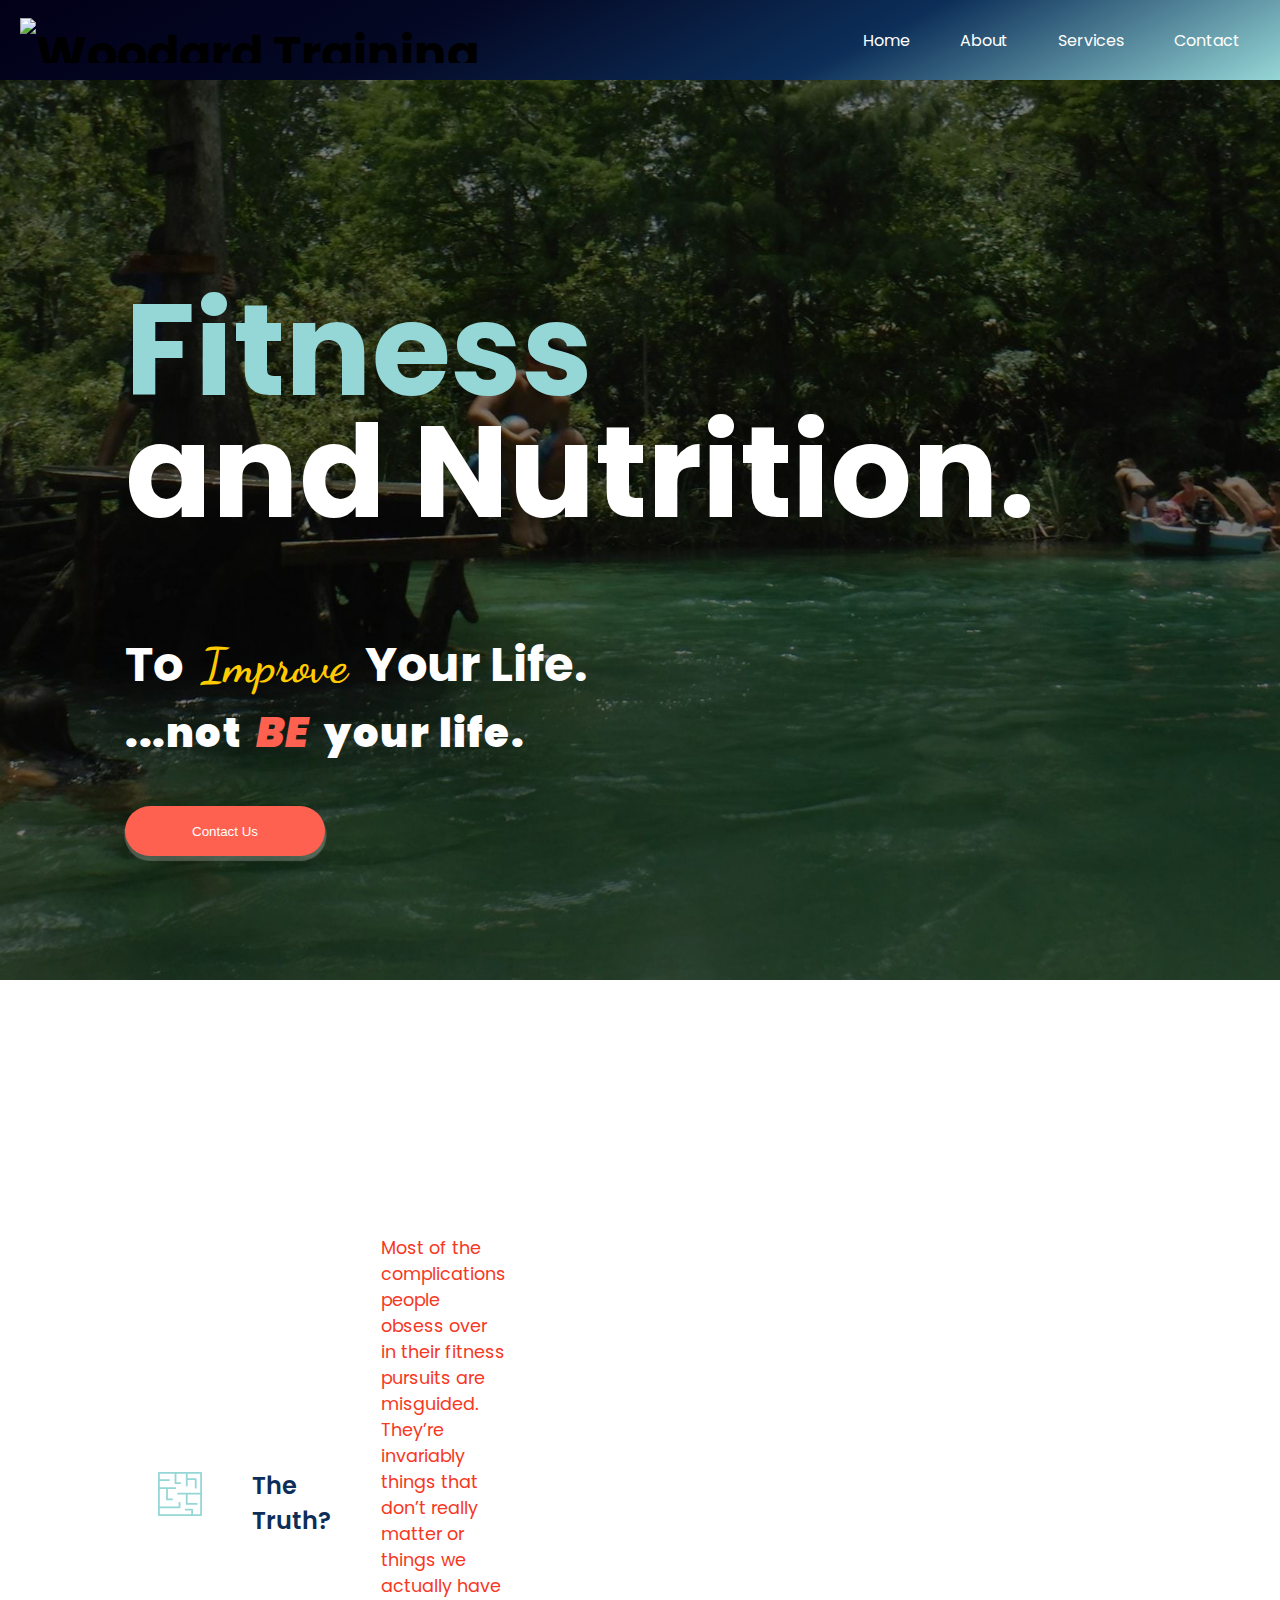
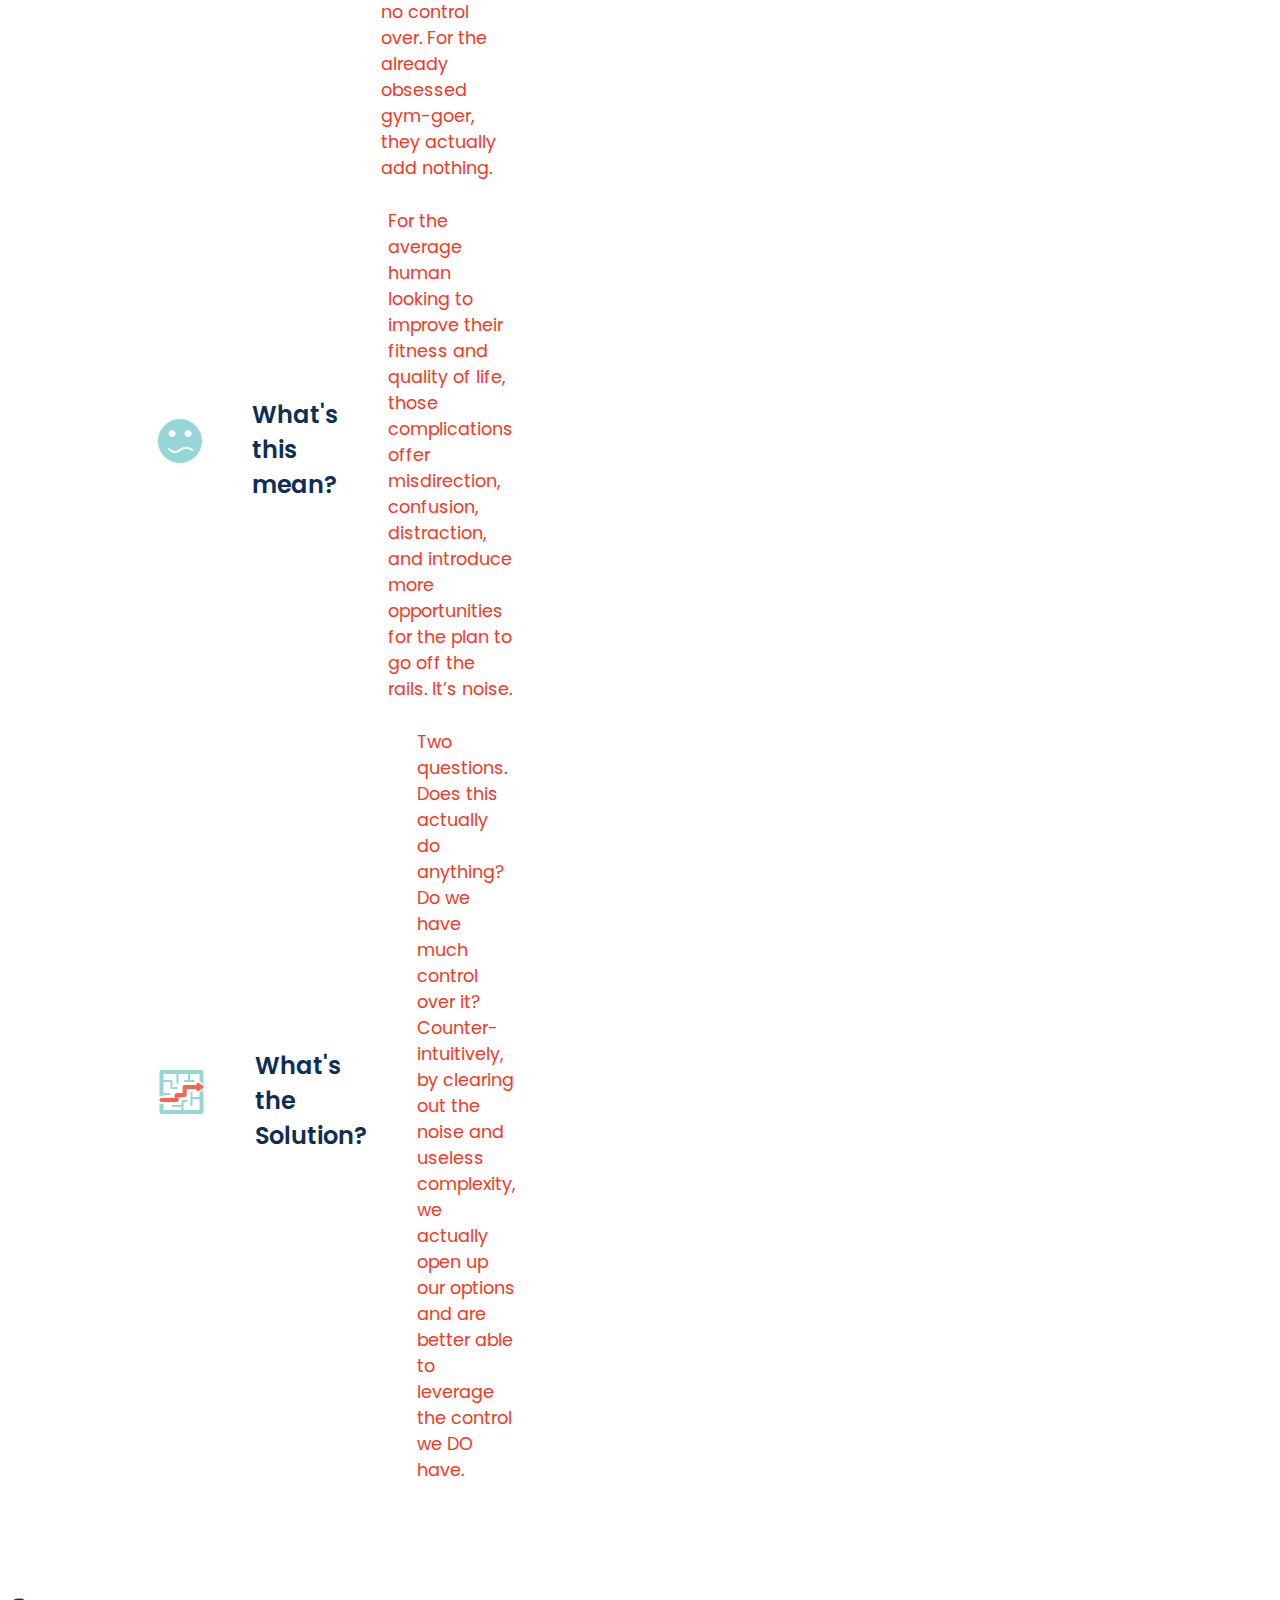
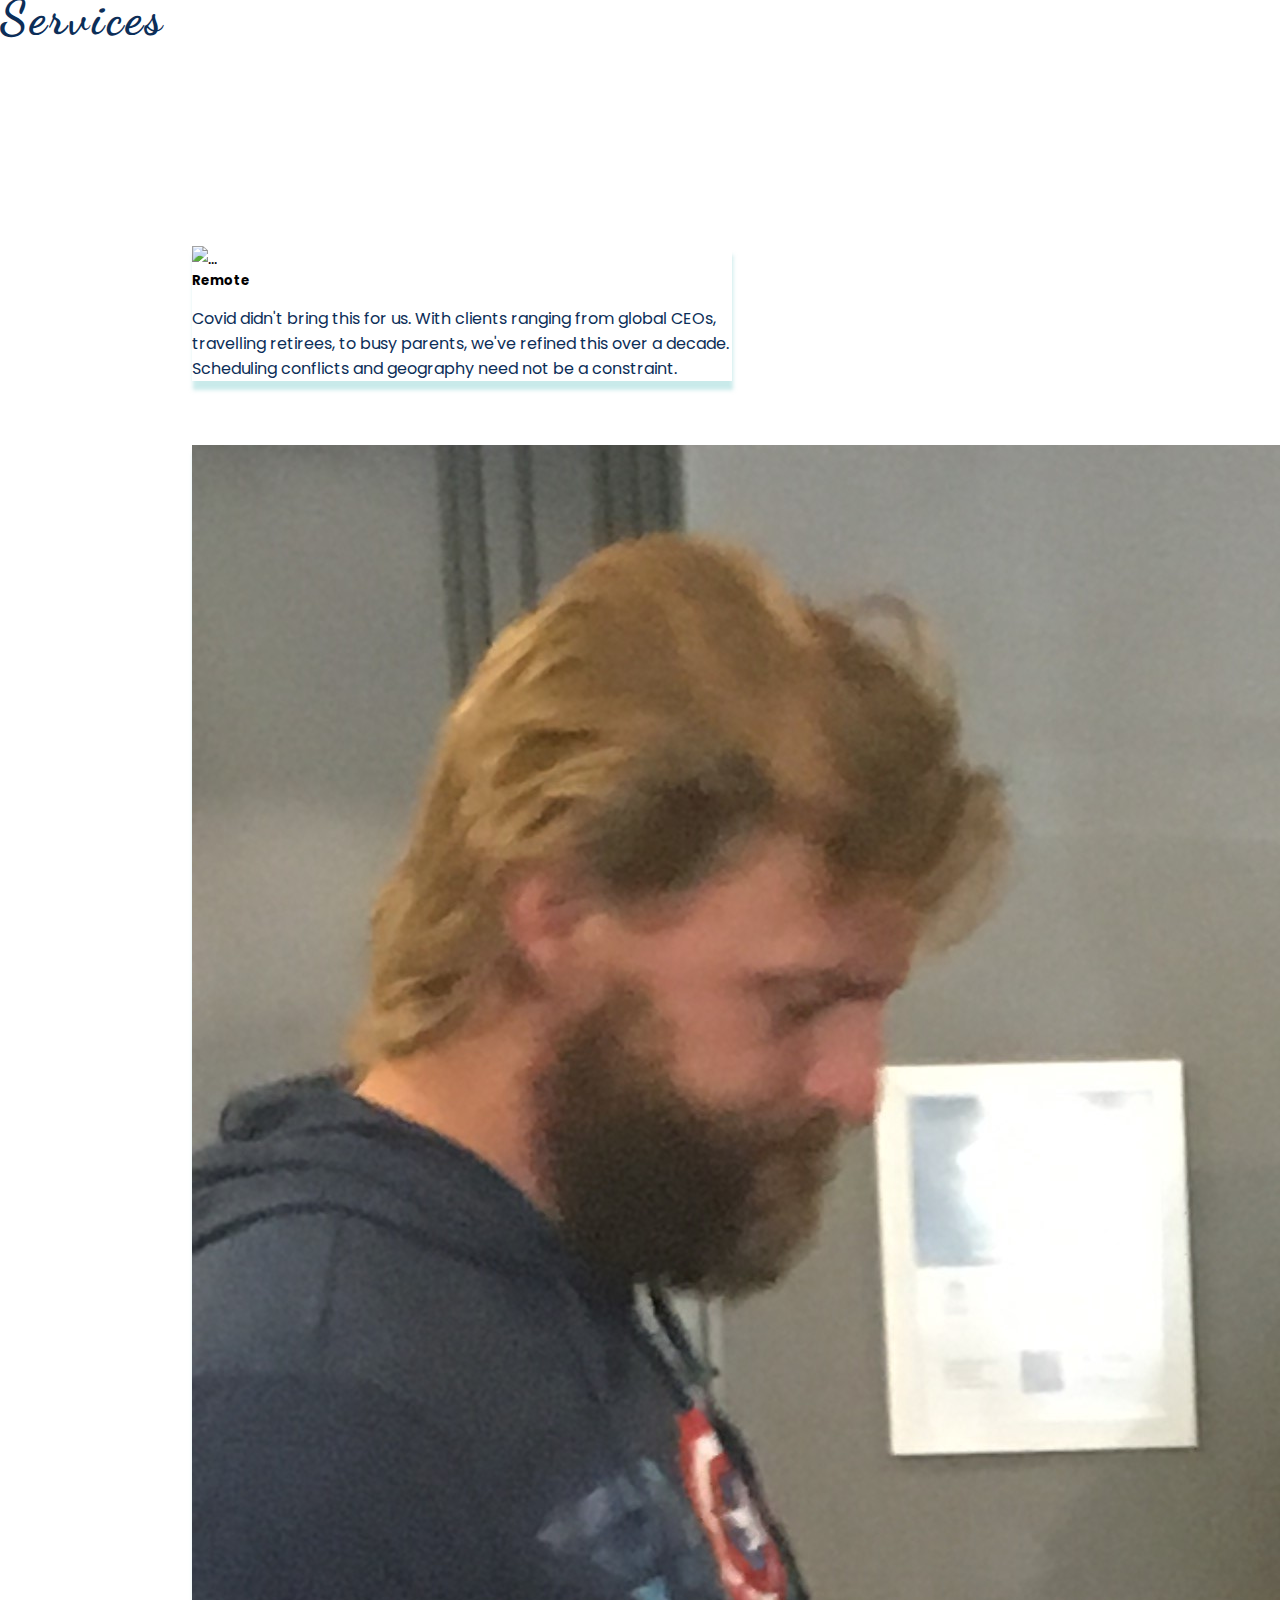
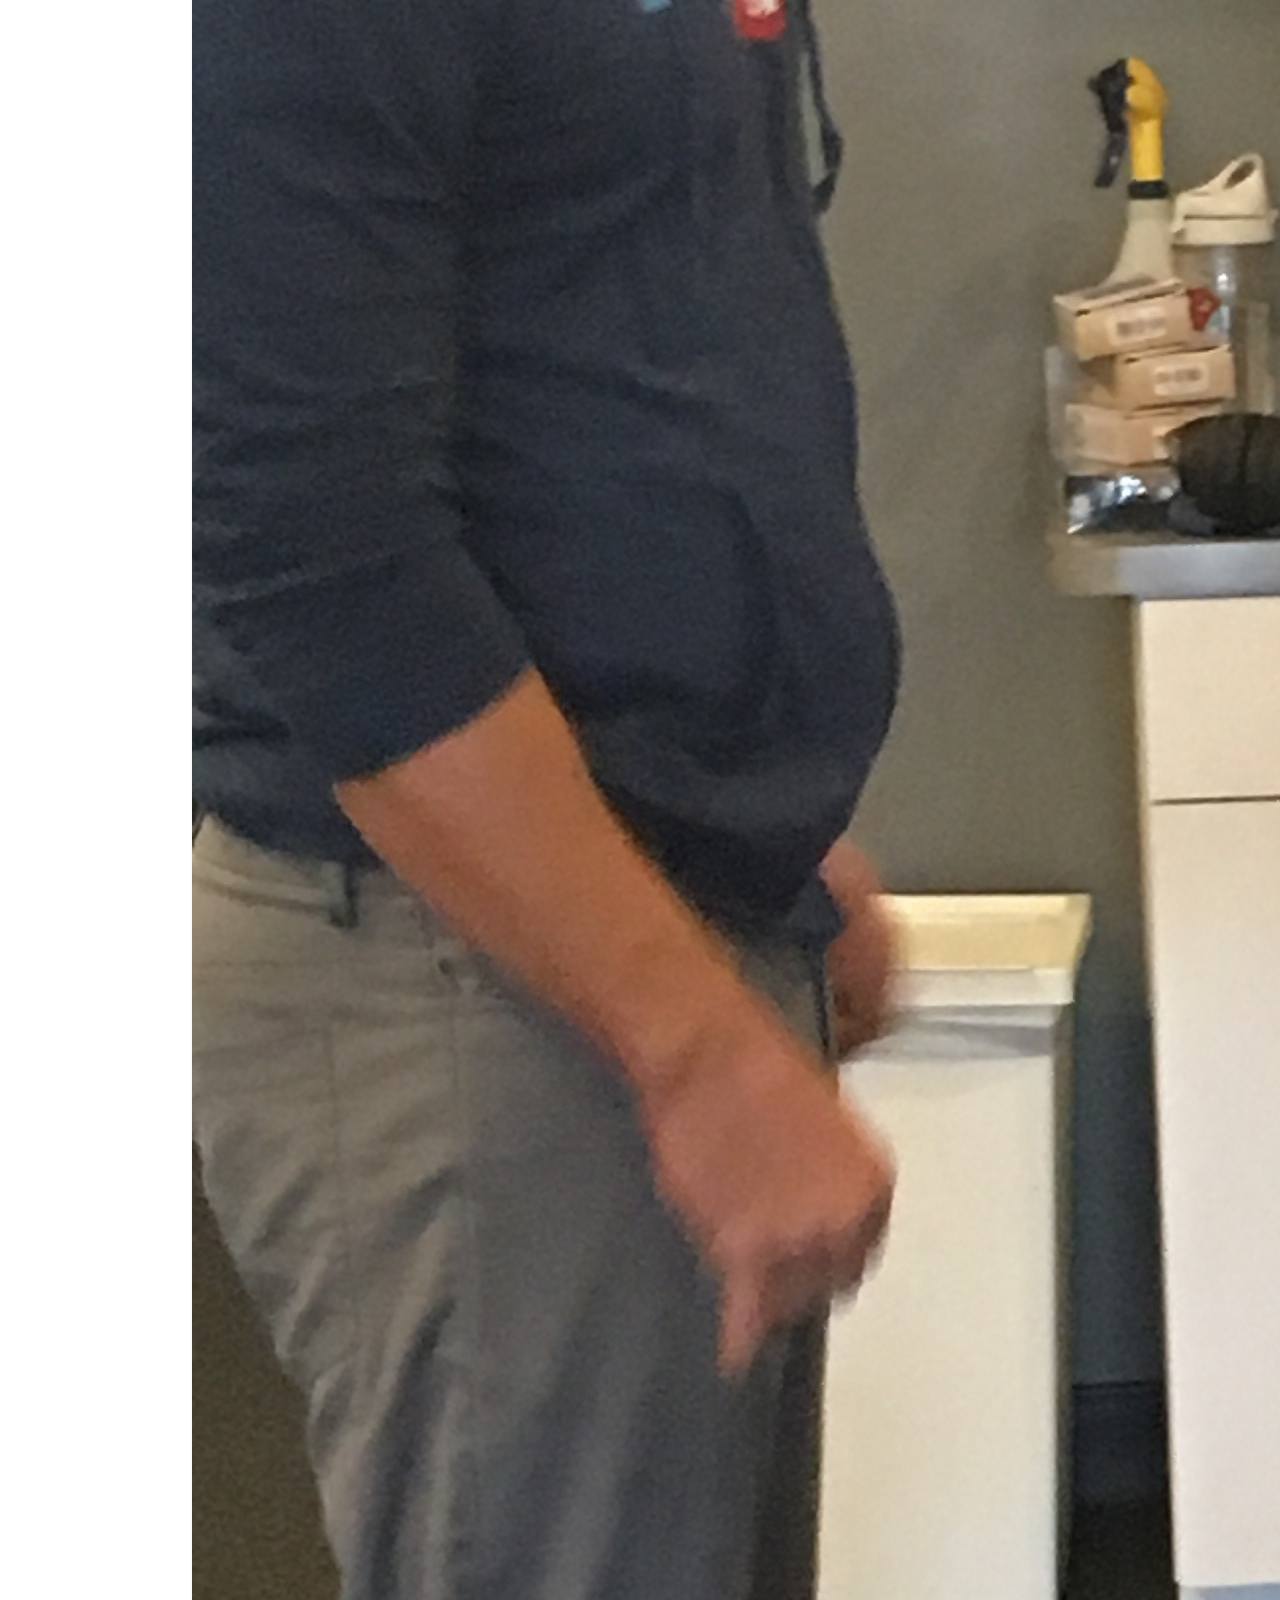
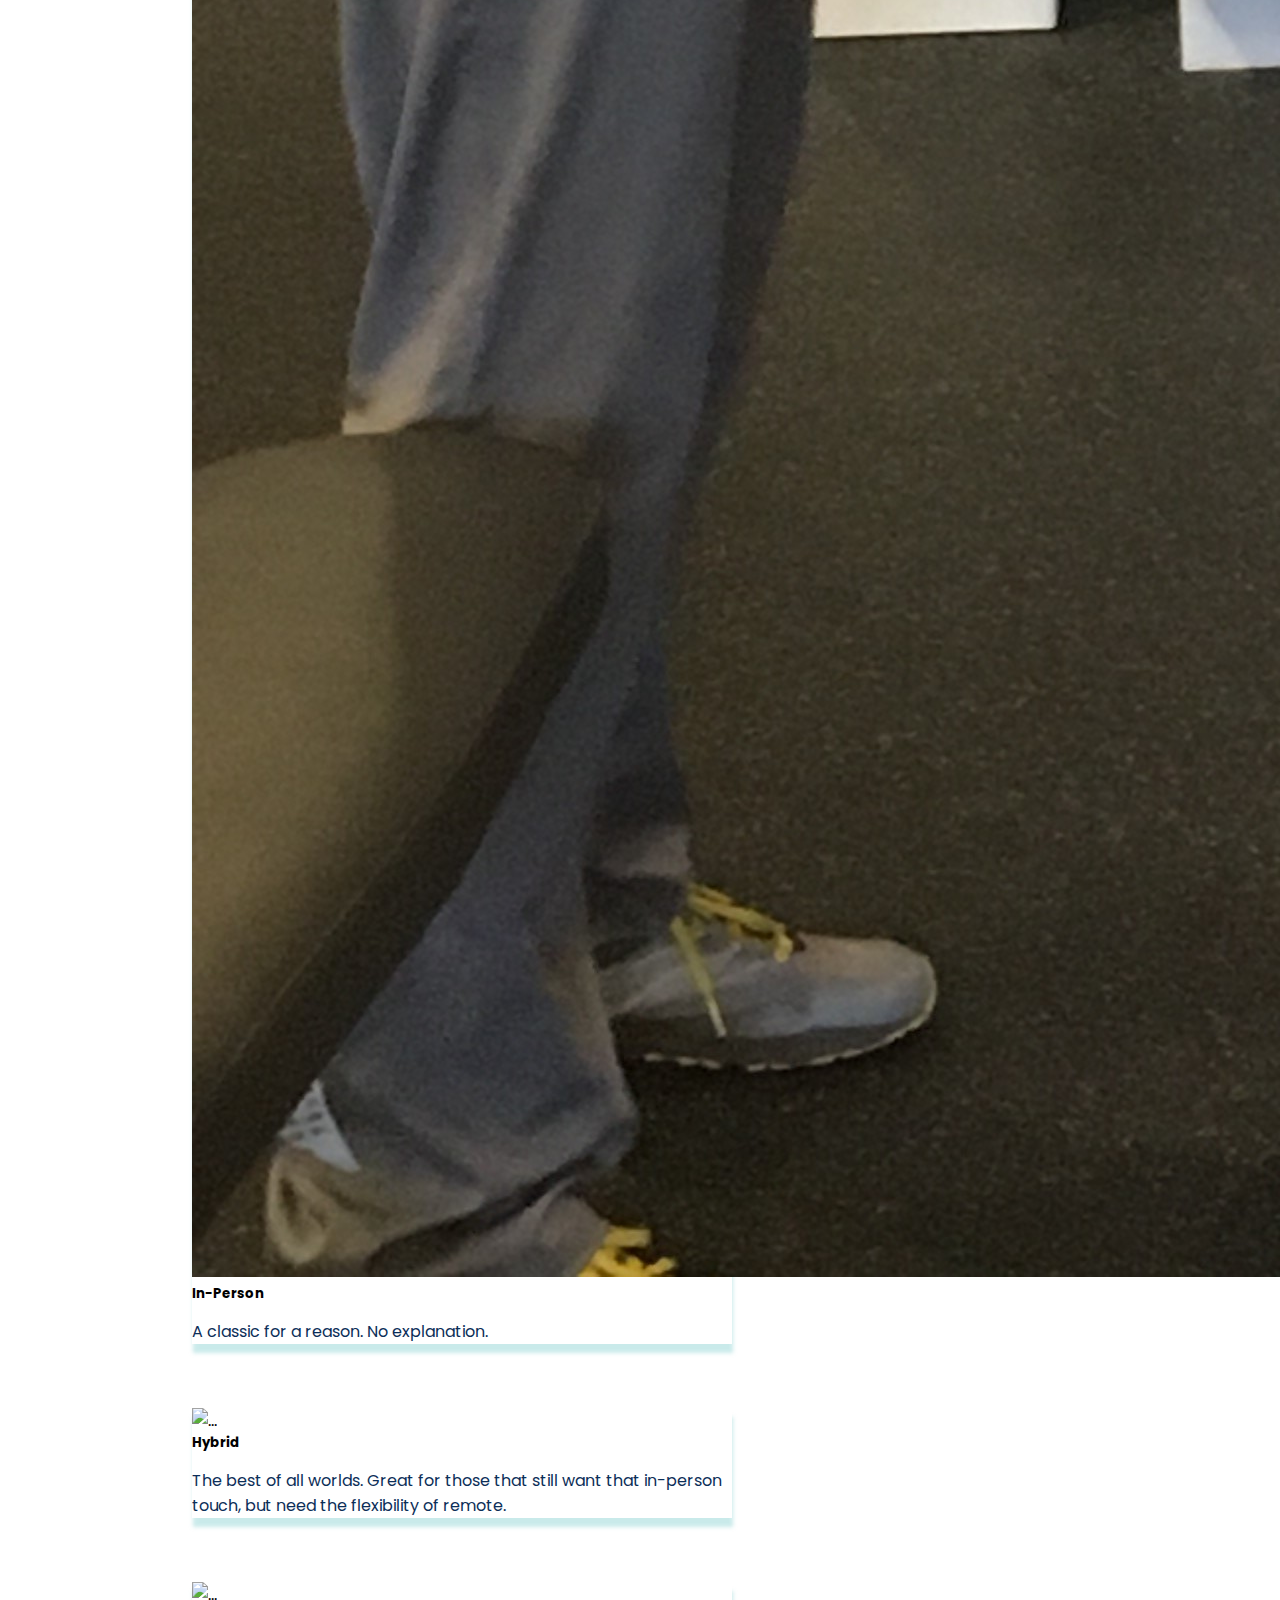
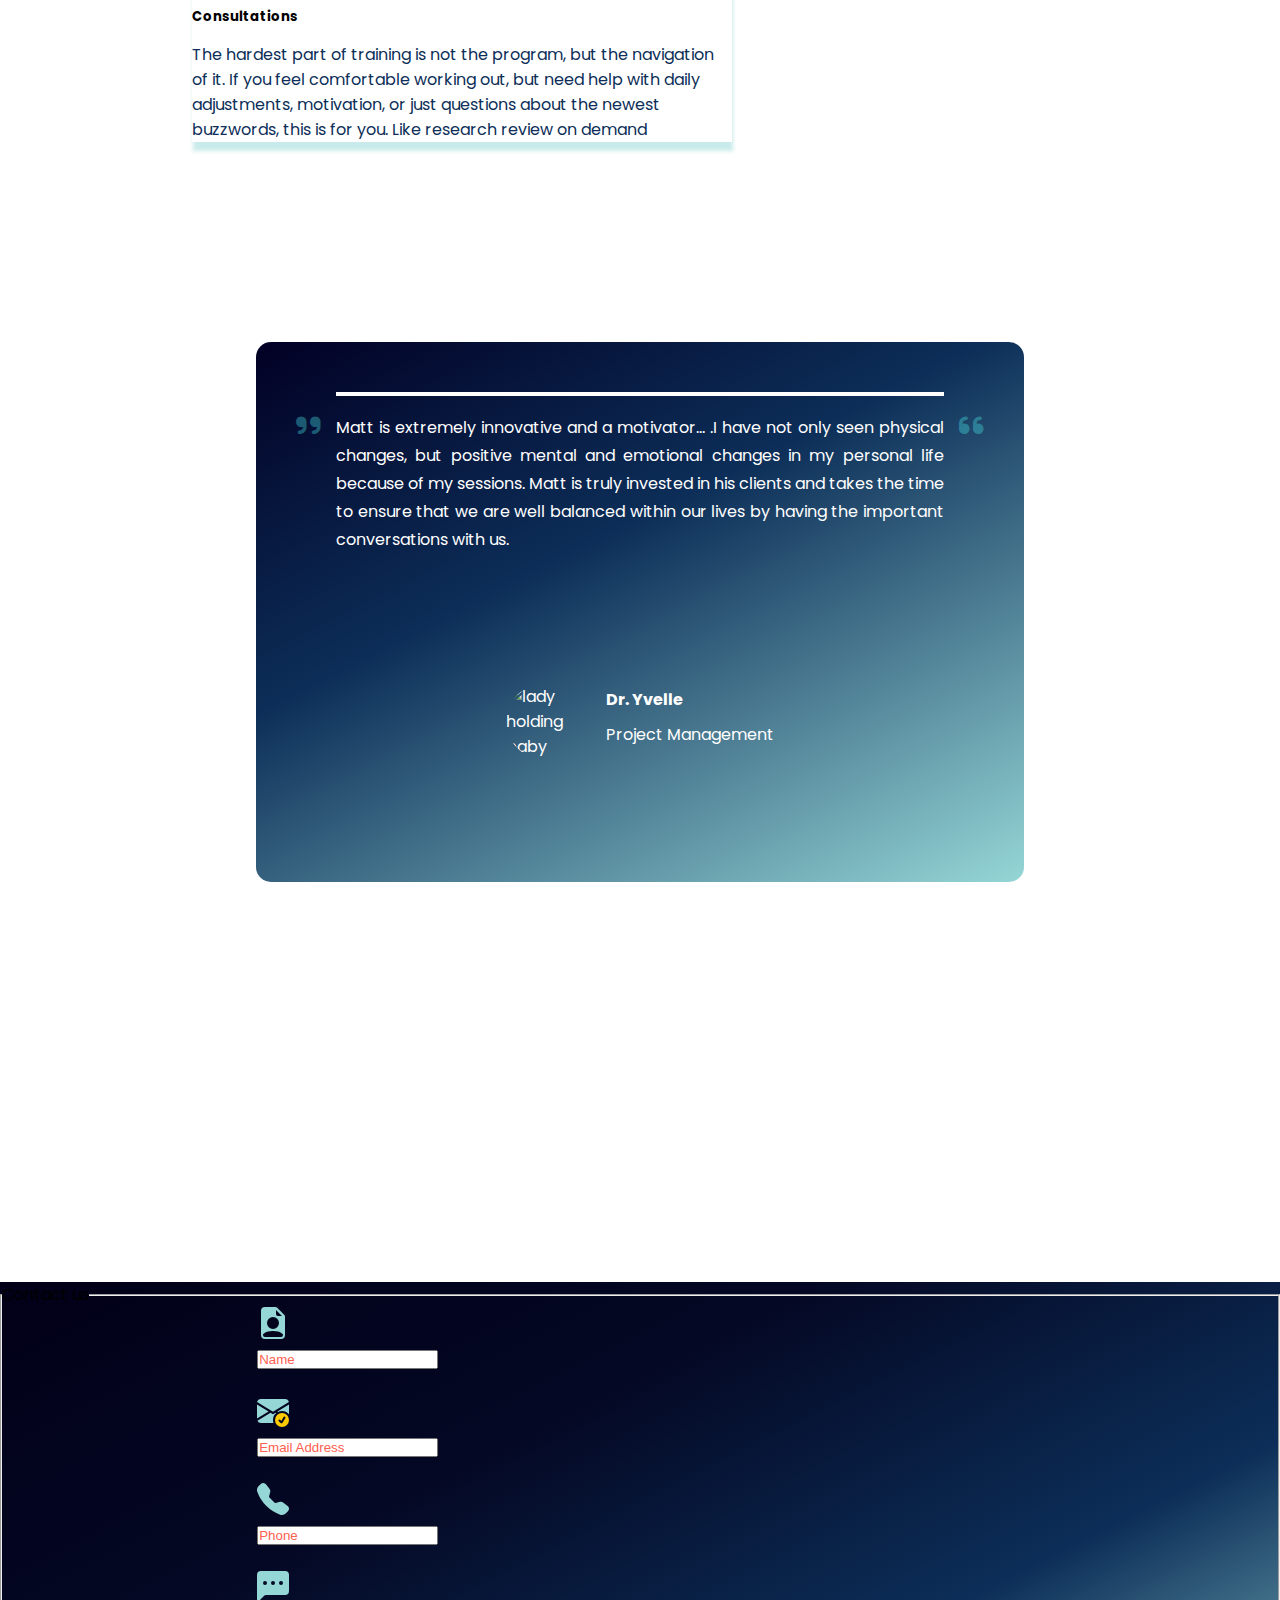
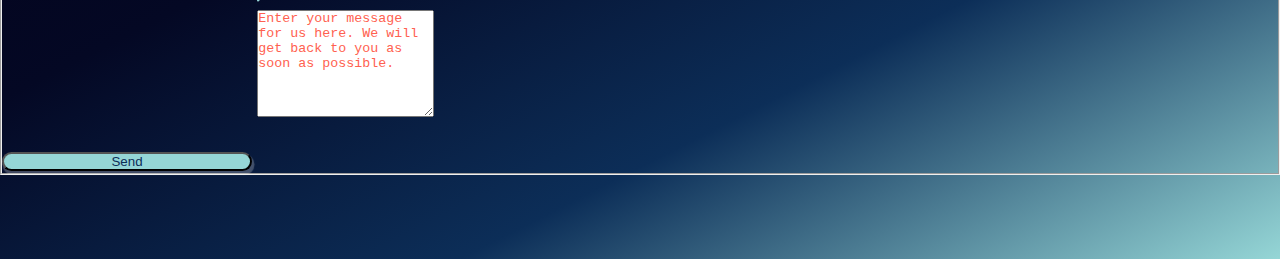
==== index.html @ 539fcf5d "trying new logo" ====
<!DOCTYPE html>
<html lang="en">
  <head>
    <meta charset="utf-8" />
    <meta name="viewport" content="width=device-width, initial-scale=1" />
    <link
      href="https://cdn.jsdelivr.net/npm/bootstrap@5.1.3/dist/css/bootstrap.min.css"
      rel="stylesheet"
      integrity="sha384-1BmE4kWBq78iYhFldvKuhfTAU6auU8tT94WrHftjDbrCEXSU1oBoqyl2QvZ6jIW3"
      crossorigin="anonymous"
    />
    <link rel="stylesheet" href="https://cdnjs.cloudflare.com/ajax/libs/font-awesome/6.0.0/css/all.min.css" integrity="sha512-9usAa10IRO0HhonpyAIVpjrylPvoDwiPUiKdWk5t3PyolY1cOd4DSE0Ga+ri4AuTroPR5aQvXU9xC6qOPnzFeg==" crossorigin="anonymous" referrerpolicy="no-referrer" />
    <link rel="stylesheet" href="style.css" />
    <title>Woodard Training</title>
       <script type="text/javascript" src="https://cdn.jsdelivr.net/npm/@emailjs/browser@3/dist/email.min.js"></script>
    <script type="text/javascript">
        (function() {
            // https://dashboard.emailjs.com/admin/integration
            emailjs.init('user_gyp2yCtU2fbG7qtOAsScJ');
        })();
    </script>
    <script type="text/javascript">
        window.onload = function() {
            document.getElementById('contact-form').addEventListener('submit', function(event) {
                event.preventDefault();
                // generate a five digit number for the contact_number variable
                // this.contact_number.value = Math.random() * 100000 | 0;
                // these IDs from the previous steps
                emailjs.sendForm('service_aalncxq', 'contact_form', this)
                    .then(function() {
                        console.log('SUCCESS!')
                        alert("message has been sent");
                        document.getElementById('contact-form').reset()
                    }, function(error) {
                        console.log('FAILED...', error);
                    });
            });
        }
    </script>
  </head>
  <body>
    
     <header>
      <div id="brand" class="last-name">
        <!-- <a href="#"><span class="last-name">Woodard </span> <span id="training">Training</span></a> -->
        <img src="https://res.cloudinary.com/dylvkdabj/image/upload/v1647322071/website%20pics%20family/logo-banner_js0mkp.jpg" alt="Woodard Training"  class="logo">
      </div>
      <nav>
        <ul>
          <li><a href="#">Home</a></li>
          <li><a href="#about-me">About</a></li>
          <li><a href="#services-link">Services</a></li>
          <li ><a href="#contact-link" >Contact</a></li>
          
        </ul>
      </nav>
      <div id="hamburger-icon" onclick="toggleMobileMenu(this)">
        <div class="bar1"></div>
        <div class="bar2"></div>
        <div class="bar3"></div>
        <ul class="mobile-menu">
         <li><a href="#">Home</a></li>
          <li><a href="#about-me">About</a></li>
          <li><a href="#services-link">Services</a></li>
          <li ><a href="#contact-link" >Contact</a></li>
        </ul>
      </div>
    </header>
    <section class="hero-container ">
      <div class="row head-text gx-0">
        <div class="col-lg-6 col-md-12 col-sm-12 header-box ">
          <h1 class="hero-header">
            <span class="fitness">Fitness</span
            ><span class="nutrition"
              ><br />
              and Nutrition.</span
            >
          </h1>
          <h2 class="hero-subhead">
            To <span class="improve">Improve</span> Your Life.
          </h2>
        </div>
        <div
          class="col-lg-6 col-md-12 col-sm-12 header-box-right d-flex justify-content-end align-items-end contact-button"
        >
          <div class="flex">
            <p class="not-be">
              ...not <span class="strong-be">BE</span> your life.
            </p>
            <div class="btn-container d-flex justify-content-end">
              <button class="btn1">
                <a href="#contact-link">Contact Us</a>
              </button>
            </div>
          </div>
        </div>
      </div>
    </section>
    <section class="intro-info">
      <div class="row gx-0">
        <div
          class="card col-lg-4 col-md-12 col-sm-12 about-card border-0"
          style="width: 22rem"
        >
          <ul class="list-group list-group-flush" id="about-me">
            <li class="list-group-item card-heading text-center border-0">
              <svg
                class="icon"
                version="1.1"
                id="Layer_1"
                xmlns="http://www.w3.org/2000/svg"
                xmlns:xlink="http://www.w3.org/1999/xlink"
                x="0px"
                y="0px"
                viewBox="0 0 490 490"
                style="enable-background: new 0 0 490 490"
                xml:space="preserve"
              >
                <g>
                  <g>
                    <path
                      fill="#95d6d6"
                      d="M480,0H10C4.477,0,0,4.477,0,10v470c0,5.522,4.477,10,10,10h470c5.523,0,10-4.478,10-10V10C490,4.477,485.523,0,480,0z
			 M470,230H215v20h95v105c0,5.522,4.477,10,10,10h120v-20H330v-95h140v220h-80v-50c0-5.522-4.477-10-10-10h-80v20h70v40H20v-65h220
			c5.523,0,10-4.478,10-10v-60h-20v50H20V190h70v115c0,5.522,4.477,10,10,10h65v-20h-55V190h90v-20H20v-70h110V80H20V20h165v105
			c0,5.523,4.477,10,10,10h60v-20h-50V20h105v140h20V90h80v95h20V80c0-5.522-4.477-10-10-10h-90V20h140V230z"
                    />
                  </g>
                </g>
                <g></g>
                <g></g>
                <g></g>
                <g></g>
                <g></g>
                <g></g>
                <g></g>
                <g></g>
                <g></g>
                <g></g>
                <g></g>
                <g></g>
                <g></g>
                <g></g>
                <g></g>
              </svg>
            </li>
            <li class="list-group-item card-subheading text-center border-0 about-card-heading">
              The Truth?
            </li>
            <li class="list-group-item card-text text-center">
              Most of the complications people obsess over in their fitness
              pursuits are misguided. They’re invariably things that don’t
              really matter or things we actually have no control over. For the
              already obsessed gym-goer, they actually add nothing.
            </li>
          </ul>
        </div>
        <div
          class="card col-lg-4 col-md-12 col-sm-12 about-card border-0"
          style="width: 22rem"
        >
          <ul class="list-group list-group-flush">
            <li class="list-group-item card-heading text-center border-0">
              <svg
                class="icon"
                version="1.1"
                id="Capa_1"
                xmlns="http://www.w3.org/2000/svg"
                xmlns:xlink="http://www.w3.org/1999/xlink"
                x="0px"
                y="0px"
                viewBox="0 0 44 44"
                style="enable-background: new 0 0 44 44"
                xml:space="preserve"
              >
                <path
                  fill="#95d6d6"
                  d="M22,0C9.869,0,0,9.869,0,22s9.869,22,22,22s22-9.869,22-22S34.131,0,22,0z M30,11c1.933,0,3.5,1.567,3.5,3.5
	S31.933,18,30,18s-3.5-1.567-3.5-3.5S28.067,11,30,11z M14,11c1.933,0,3.5,1.567,3.5,3.5S15.933,18,14,18s-3.5-1.567-3.5-3.5
	S12.067,11,14,11z M34.707,31.707c-0.391,0.391-1.023,0.391-1.414,0c-2.721-2.721-7.865-2.721-10.586,0
	c-1.463,1.463-3.347,2.181-5.325,2.181c-2.421,0-4.984-1.077-7.089-3.181c-0.391-0.391-0.391-1.023,0-1.414s1.023-0.391,1.414,0
	c1.43,1.43,3.177,2.339,4.919,2.56c1.261,0.163,3.089,0.019,4.667-1.56c3.51-3.511,9.904-3.511,13.414,0
	C35.098,30.684,35.098,31.316,34.707,31.707z"
                />
                <g></g>
                <g></g>
                <g></g>
                <g></g>
                <g></g>
                <g></g>
                <g></g>
                <g></g>
                <g></g>
                <g></g>
                <g></g>
                <g></g>
                <g></g>
                <g></g>
                <g></g>
              </svg>
            </li>
            <li class="list-group-item card-subheading text-center border-0">
              What's this mean?
            </li>
            <li class="list-group-item card-text text-center">
              For the average human looking to improve their fitness and quality
              of life, those complications offer misdirection, confusion,
              distraction, and introduce more opportunities for the plan to go
              off the rails. It’s noise.
            </li>
          </ul>
        </div>
        <div
          class="card col-lg-4 col-md-12 col-sm-12 about-card border-0"
          style="width: 22rem"
        >
          <ul class="list-group list-group-flush">
            <li class="list-group-item card-heading text-center border-0">
              <svg
                class="icon"
                version="1.1"
                id="Capa_1"
                xmlns="http://www.w3.org/2000/svg"
                xmlns:xlink="http://www.w3.org/1999/xlink"
                x="0px"
                y="0px"
                width="47.001px"
                height="47.001px"
                viewBox="0 0 47.001 47.001"
                style="enable-background: new 0 0 47.001 47.001"
                xml:space="preserve"
              >
                <g>
                  <g id="Layer_1_164_">
                    <g>
                      <path
                        fill="#95d6d6"
                        d="M44.863,0.001H2.137C0.955,0.001,0,0.958,0,2.137V28.29c0.597-0.319,1.269-0.516,1.992-0.516h2.28v-1.068h6.409
				c0.591,0,1.068-0.479,1.068-1.068c0-0.589-0.478-1.068-1.068-1.068H4.272V12.82h7.478v6.409c0,0.59,0.478,1.068,1.068,1.068
				h5.341c0.591,0,1.068-0.478,1.068-1.068s-0.478-1.068-1.068-1.068h-4.272v-6.41c0-0.59-0.479-1.068-1.068-1.068H4.272V4.274
				h13.887v9.613c0,0.59,0.478,1.068,1.068,1.068s1.068-0.479,1.068-1.068V4.274h10.146v6.409h-3.738
				c-0.59,0-1.066,0.479-1.066,1.068s0.477,1.068,1.066,1.068h9.613c0.591,0,1.068-0.479,1.068-1.068s-0.479-1.068-1.068-1.068
				h-3.738V4.274h10.148v7.738c0.111,0.059,0.225,0.118,0.33,0.189L47,14.831V2.137C47,0.958,46.042,0.001,44.863,0.001z"
                      />
                      <path
                        fill="#95d6d6"
                        d="M42.729,24.308v4.534H35.25v-4.272c0-0.59-0.479-1.067-1.068-1.067s-1.068,0.479-1.068,1.067v12.818
				c0,0.59,0.479,1.068,1.068,1.068c0.592,0,1.068-0.479,1.068-1.068v-6.408h7.479v11.75H25.637v-8.545h3.204
				c0.591,0,1.068-0.479,1.068-1.068s-0.478-1.068-1.068-1.068h-4.272c-0.591,0-1.068,0.479-1.068,1.068v4.271h-9.613
				c-0.591,0-1.068,0.479-1.068,1.068s0.478,1.068,1.068,1.068H23.5v3.203H4.272v-6.408h-2.28c-0.724,0-1.396-0.198-1.992-0.518
				v9.062C0,46.044,0.955,47,2.137,47h42.726c1.18,0,2.138-0.957,2.138-2.136V21.49l-3.944,2.631
				C42.95,24.19,42.838,24.249,42.729,24.308z"
                      />
                      <path
                        fill="#ff6150"
                        d="M46.286,16.827l-4.272-2.85c-0.492-0.329-1.123-0.36-1.646-0.08c-0.519,0.279-0.845,0.822-0.845,1.413v0.714H26.848
				c-1.18,0-2.138,0.957-2.138,2.136v6.409h-6.409c-1.179,0-2.136,0.957-2.136,2.136v3.205H2.137C0.955,29.91,0,30.867,0,32.046
				c0,1.18,0.955,2.137,2.137,2.137h16.164c1.181,0,2.137-0.957,2.137-2.137v-3.205h6.41c1.18,0,2.135-0.957,2.135-2.136v-6.409
				h10.541v0.713c0,0.591,0.326,1.134,0.845,1.413c0.237,0.127,0.497,0.189,0.758,0.189c0.312,0,0.619-0.09,0.89-0.269l4.271-2.85
				c0.443-0.297,0.714-0.797,0.714-1.333C47.001,17.623,46.73,17.124,46.286,16.827z"
                      />
                    </g>
                  </g>
                </g>
                <g></g>
                <g></g>
                <g></g>
                <g></g>
                <g></g>
                <g></g>
                <g></g>
                <g></g>
                <g></g>
                <g></g>
                <g></g>
                <g></g>
                <g></g>
                <g></g>
                <g></g>
              </svg>
            </li>
            <li class="list-group-item card-subheading text-center border-0">
              What's the Solution?
            </li>
            <li class="list-group-item card-text text-center">
              Two questions. Does this actually do anything? Do we have much
              control over it? Counter-intuitively, by clearing out the noise
              and useless complexity, we actually open up our options and are
              better able to leverage the control we <span> DO </span> have.
            </li>
          </ul>
        </div>
      </div>
    </section>
  
    <section class="services-break">
      <h2 class="services-header d-flex justify-content-center">Services</h2>
    </section>
    <section class="services">
      <div class="row services-grid" id="services-link">
        <div class="card mb-3 service-cards card-1 " style="max-width: 540px">
          <div class="row g-0">
            <div class="col-md-4 ">
              <img 
                src="https://res.cloudinary.com/dylvkdabj/image/upload/v1646777344/website%20pics%20family/murray-virtual_cndztu.png"
                class="img-fluid rounded-start card-img-1"
                alt="..."
              />
            </div>
            <div class="col-md-12">
              <div class="card-body">
                <h5 class="service-card-title">Remote</h5>
                <p class="service-card-text">
                  Covid didn't bring this for us. With clients ranging from global CEOs, travelling retirees, to busy parents, we've refined this over a decade. Scheduling conflicts and geography need not be a constraint.
                </p>
              </div>
            </div>
          </div>
        </div>
        <div class="card mb-3 service-cards card-2 " style="max-width: 540px">
          <div class="row services-card-2 g-0">
            <div class="col-md-4">
              <img
                src="images/sandra-squat.jpg"
                class="img-fluid rounded-start"
                alt="..."
              />
            </div>
            <div class="col-md-12">
              <div class="card-body">
                <h5 class="card-title">In-Person</h5>
                <p class="service-card-text">
                  A classic for a reason. No explanation.
                </p>
              </div>
            </div>
          </div>
        </div>
      </div>
      <div class="row">
        <div class="card mb-3 service-cards card-3 " style="max-width: 540px">
          <div class="row g-0">
            <div class="col-md-4">
              <img
                src="https://res.cloudinary.com/dylvkdabj/image/upload/v1646777574/website%20pics%20family/sandra-pistol-pregnant_l6wfxc.jpg"
                class="img-fluid rounded-start"
                alt="..."
              />
            </div>
            <div class="col-md-12">
              <div class="card-body">
                <h5 class="card-title">Hybrid</h5>
                <p class="service-card-text">
                  The best of all worlds. Great for those that still want that in-person touch, but need the flexibility of remote.
                </p>
              </div>
            </div>
          </div>
        </div>
        <div class="card mb-3 service-cards card-4 " style="max-width: 540px">
          <div class="row g-0">
            <div class="col-md-4">
              <img
                src="https://res.cloudinary.com/dylvkdabj/image/upload/v1646777497/website%20pics%20family/me-connor-trap_tq2poj.jpg"
                class="img-fluid rounded-start"
                alt="..."
              />
            </div>
            <div class="col-md-12">
              <div class="card-body">
                <h5 class="card-title">Consultations</h5>
                <p class="service-card-text">
                  The hardest part of training is not the program, but the navigation of it. If you feel comfortable working out, but need help with daily adjustments, motivation, or just questions about the newest buzzwords, this is for you. Like research review on demand
                </p>
              </div>
            </div>
          </div>
        </div>
      </div>
    </section>


    <div class="testimonial-container">
      <div class="progress-bar"></div>
      <div class="fas fa-quote-right fa-quote"></div>
      <div class="fas fa-quote-left fa-quote"></div>
      <p class="testimonial">
        Matt is extremely innovative and a motivator… .I have not only seen
        physical changes, but positive mental and emotional changes in my
        personal life because of my sessions. Matt is truly invested in his
        clients and takes the time to ensure that we are well balanced within
        our lives by having the important conversations with us.
      </p>
      <div class="user">
        <img
          src="https://res.cloudinary.com/dylvkdabj/image/upload/v1646971933/website%20pics%20family/yvelle_jh28um.jpg"
          alt="lady holding baby"
          class="user-image"
        />
        <div class="user-details">
          <h4 class="user-name">Dr. Yvelle</h4>
          <p class="role">Project Management</p>
        </div>
      </div>
    </div>
    

    <section class="contact-container" id="contact-link">
      <div class="row gx-0">
        <div class="col-md-12">
          <div class="well well-sm">
            <form class="form-horizontal"  id="contact-form">
              <fieldset>
                <!-- <label type="hidden" name="contact_number"></label> -->
                <legend class="text-center contact-header">Contact us</legend>

                <div
                  class="form-group d-flex justify-content-center placeholder-box"
                >
                  <svg
                    xmlns="http://www.w3.org/2000/svg"
                    width="32"
                    height="32"
                    fill="currentColor"
                    class="bi bi-file-earmark-person-fill icons"
                    viewBox="0 0 16 16"
                  >
                    <path
                      fill="#95d6d6"
                      d="M9.293 0H4a2 2 0 0 0-2 2v12a2 2 0 0 0 2 2h8a2 2 0 0 0 2-2V4.707A1 1 0 0 0 13.707 4L10 .293A1 1 0 0 0 9.293 0zM9.5 3.5v-2l3 3h-2a1 1 0 0 1-1-1zM11 8a3 3 0 1 1-6 0 3 3 0 0 1 6 0zm2 5.755V14a1 1 0 0 1-1 1H4a1 1 0 0 1-1-1v-.245S4 12 8 12s5 1.755 5 1.755z"
                    />
                  </svg>
                  <div class="col-md-8">
                    <input
                      id="name"
                      name="user_name"
                      type="text"
                      placeholder="Name"
                      class="form-control"
                      required
                    />
                  </div>
                </div>

                <div
                  class="form-group d-flex justify-content-center placeholder-box"
                >
                  <svg
                    xmlns="http://www.w3.org/2000/svg"
                    width="32"
                    height="32"
                    fill="currentColor"
                    class="bi bi-envelope-check-fill icons"
                    viewBox="0 0 16 16"
                  >
                    <path
                      fill="#95d6d6"
                      d="M.05 3.555A2 2 0 0 1 2 2h12a2 2 0 0 1 1.95 1.555L8 8.414.05 3.555ZM0 4.697v7.104l5.803-3.558L0 4.697ZM6.761 8.83l-6.57 4.026A2 2 0 0 0 2 14h6.256A4.493 4.493 0 0 1 8 12.5a4.49 4.49 0 0 1 1.606-3.446l-.367-.225L8 9.586l-1.239-.757ZM16 4.697v4.974A4.491 4.491 0 0 0 12.5 8a4.49 4.49 0 0 0-1.965.45l-.338-.207L16 4.697Z"
                    />
                    <path
                      fill="#ffcb00"
                      d="M16 12.5a3.5 3.5 0 1 1-7 0 3.5 3.5 0 0 1 7 0Zm-1.993-1.679a.5.5 0 0 0-.686.172l-1.17 1.95-.547-.547a.5.5 0 0 0-.708.708l.774.773a.75.75 0 0 0 1.174-.144l1.335-2.226a.5.5 0 0 0-.172-.686Z"
                    />
                  </svg>
                  <div class="col-md-8">
                    <input
                      id="email"
                      name="user_email"
                      type="email"
                      placeholder="Email Address"
                      class="form-control"
                      required
                    />
                  </div>
                </div>

                <div
                  class="form-group d-flex justify-content-center placeholder-box"
                >
                  <svg
                    xmlns="http://www.w3.org/2000/svg"
                    width="32"
                    height="32"
                    fill="currentColor"
                    class="bi bi-telephone-fill icons"
                    viewBox="0 0 16 16"
                  >
                    <path
                      fill="#95d6d6"
                      fill-rule="evenodd"
                      d="M1.885.511a1.745 1.745 0 0 1 2.61.163L6.29 2.98c.329.423.445.974.315 1.494l-.547 2.19a.678.678 0 0 0 .178.643l2.457 2.457a.678.678 0 0 0 .644.178l2.189-.547a1.745 1.745 0 0 1 1.494.315l2.306 1.794c.829.645.905 1.87.163 2.611l-1.034 1.034c-.74.74-1.846 1.065-2.877.702a18.634 18.634 0 0 1-7.01-4.42 18.634 18.634 0 0 1-4.42-7.009c-.362-1.03-.037-2.137.703-2.877L1.885.511z"
                    />
                  </svg>
                  <div class="col-md-8">
                    <input
                      id="phone"
                      name="from_name"
                      type="tel"
                      placeholder="Phone"
                      class="form-control"
                    />
                  </div>
                </div>

                <div
                  class="form-group d-flex justify-content-center placeholder-box"
                >
                  <svg
                    xmlns="http://www.w3.org/2000/svg"
                    width="32"
                    height="32"
                    fill="currentColor"
                    class="bi bi-chat-left-dots-fill icons"
                    viewBox="0 0 16 16"
                  >
                    <path
                      fill="#95d6d6"
                      d="M0 2a2 2 0 0 1 2-2h12a2 2 0 0 1 2 2v8a2 2 0 0 1-2 2H4.414a1 1 0 0 0-.707.293L.854 15.146A.5.5 0 0 1 0 14.793V2zm5 4a1 1 0 1 0-2 0 1 1 0 0 0 2 0zm4 0a1 1 0 1 0-2 0 1 1 0 0 0 2 0zm3 1a1 1 0 1 0 0-2 1 1 0 0 0 0 2z"
                    />
                  </svg>
                  <div class="col-md-8">
                    <textarea
                      class="form-control"
                      id="message"
                      name="message"
                      placeholder="Enter your message for us here. We will get back to you as soon as possible."
                      rows="7"
                      required
                    ></textarea>
                    <!-- <input type="submit" value="Send"> -->
                  </div>
                </div>

                <div class="form-group">
                  <div class="col-md-12 text-center">
                    <input
                      type="submit"
                      class="btn btn-primary btn-lg submit"
                      value="Send"
                      form="contact-form"
                    >
                    
                    </input>
                  </div>
                </div>
              </fieldset>
            </form>

            <!-- used this to establish functionality id emailjs first -->
              <!-- <form id="contact-form">
        <input type="hidden" name="contact_number">
        <label>Name</label>
        <input type="text" name="user_name">
        <label>Email</label>
        <input type="email" name="user_email">
        <label>Message</label>
        <textarea name="message"></textarea>
        <input type="submit" value="Send">
    </form> -->
          </div>
        </div>
      </div>
     

    <script
      src="https://cdn.jsdelivr.net/npm/@popperjs/core@2.10.2/dist/umd/popper.min.js"
      integrity="sha384-7+zCNj/IqJ95wo16oMtfsKbZ9ccEh31eOz1HGyDuCQ6wgnyJNSYdrPa03rtR1zdB"
      crossorigin="anonymous"
    ></script>
    <script
      src="https://cdn.jsdelivr.net/npm/bootstrap@5.1.3/dist/js/bootstrap.min.js"
      integrity="sha384-QJHtvGhmr9XOIpI6YVutG+2QOK9T+ZnN4kzFN1RtK3zEFEIsxhlmWl5/YESvpZ13"
      crossorigin="anonymous"
    ></script>
    <script src="app.js"></script>
  </body>
</html>
---- style.css ----
@import url('https://fonts.googleapis.com/css2?family=Open+Sans:wght@300;400;700&family=Roboto:ital,wght@0,700;1,300&display=swap');
@import url('https://fonts.googleapis.com/css2?family=Dancing+Script:wght@600&display=swap');
@import url('https://fonts.googleapis.com/css2?family=Poppins:wght@400;700&display=swap');

:root {
  --primary-app-color: #0c2e58;
  --secondary-app-color: #95d6d6;
  --standout-color: #ffcb00;
  --primary-red: #ff6150;
  --secondary-orange: #f8aa4b;
}

* {
  box-sizing: border-box;
  margin: 0;
  padding: 0;
}

body {
  font-family: 'Poppins', sans-serif;
}

/* -------------------------------------------original navbar keep because you might go back-------------------------------------------------------- */
/* #training {
  font-family: 'Dancing Script';
  color: white;
}

#training:hover {
  color: var(--secondary-app-color);
}

#lastName {
  font-size: 3rem;
  padding: 10px 0;
}

#lastName:hover {
  color: var(--primary-red);
}
.container-fluid {
  background-color: var(--primary-app-color);
  padding: 0 30px;
}

.navbar {
  padding-bottom: 0;
}

.navbar-brand {
  margin-left: 10px;
  font-size: 20rem;
  color: var(--secondary-app-color);
}

ul.navbar-nav {
  margin-right: 50px;
}
.collapse {
}

.nav-link {
  color: var(--secondary-app-color);
  font-size: 1.1rem;
  margin: 0 12px;
}

.nav-link:hover {
  color: #bac9c9;
  font-size: 1.35rem;
  /* border-top: 1px solid #b7cece; 
}

.navbar-brand:hover {
  color: var(--primary-red);
  cursor: pointer;
}

  */

/* -------------------------------------------------------------new navbar section ------------------------------------------------------------------- */
/*  ======================= new possibly temporary logo ==================== */
.logo {
  height: 45px;
}
/* ========================original logo of nav bar ======================== */
#training {
  font-family: 'Dancing Script';
  color: white;
}

#training:hover {
  color: var(--secondary-app-color);
}

.last-name {
  font-size: 3rem;
  padding: 10px 0;
}

.last-name:hover {
  color: var(--primary-red);
}

header a {
  text-decoration: none;
}

header {
  padding: 0 20px;
  background: rgb(2, 0, 24);
  background: linear-gradient(
    153deg,
    #020018 0%,
    #040824 34%,
    #0c2e58 66%,
    #95d6d6 100%
  );
  height: 80px;
  display: flex;
  justify-content: space-between;
}

#brand {
  font-weight: bold;

  display: flex;
  align-items: center;
}

#brand a {
  color: var(--secondary-app-color);
}

ul {
  list-style: none;
  height: 100%;
  display: flex;
  align-items: center;
  justify-content: space-around;
}

ul a {
  color: white;
}

ul a:hover {
  color: var(--secondary-app-color);
}

ul li {
  padding: 5px 20px;
  margin-left: 10px;
}

ul li:hover {
  transform: scale(1.1);
  transition: 0.3s;
}

#hamburger-icon {
  margin: auto 0;
  display: none;
  cursor: pointer;
}

#hamburger-icon div {
  width: 35px;
  height: 3px;
  background-color: white;
  margin: 6px 0;
  transition: 0.4s;
}

.open .bar1 {
  -webkit-transform: rotate(-45deg) translate(-6px, 6px);
  transform: rotate(-45deg) translate(-6px, 6px);
}

.open .bar2 {
  opacity: 0;
}

.open .bar3 {
  -webkit-transform: rotate(45deg) translate(-6px, -8px);
  transform: rotate(45deg) translate(-6px, -8px);
}

.open .mobile-menu {
  display: flex;
  flex-direction: column;
  align-items: center;
  justify-content: flex-start;
}

.mobile-menu {
  display: none;
  position: absolute;
  top: 50px;
  right: -120px;
  height: calc(100vh - 50px);
  width: 100%;
  margin-top: 10px;
}

.mobile-menu li {
  margin-bottom: 2px;
}

/* ------------------------hero section------------------------------------- */
.hero-container {
  background-image: url('images/liam-dark.jpg');
  background-color: #0c2e58;
  background-position: center;
  background-size: cover;
  height: 100vh;
}

.head-text {
  padding-top: 200px;
  padding-left: 125px;
  font-weight: 900;
}

.header-box {
  color: #b7cece;
}

.hero-header {
  font-size: 8rem;
  line-height: 0.95;
  margin-top: 10px;
  font-weight: 700;
}

.hero-subhead {
  font-size: 3rem;
  color: white;
  margin-top: 96px;
}

.fitness {
  color: var(--secondary-app-color);
}

.nutrition {
  color: white;
}

.improve {
  padding: 0 8px;
  font-family: 'Dancing Script';
  color: var(--standout-color);
}

.not-be {
  font-size: 2.5rem;
  /* justify-self: end; */
  /* margin-top: 11px; */
  color: white;
  letter-spacing: 1.5px;
  padding-right: 11rem;
  padding-bottom: 22px;

  /* right: 500px; */
}

.strong-be {
  font-size: 2.6rem;
  font-style: italic;
  color: var(--primary-red);
  padding: 0 6px;
}

a {
  text-decoration: none;
  color: white;
}

.btn1 a:hover {
  color: var(--primary-app-color);
}

.btn1 {
  width: 200px;
  height: 50px;
  border-radius: 40px;
  background-color: var(--primary-red);
  outline: none;

  margin: 20px auto;
  align-items: center;
  border: none;
  box-shadow: 0.5px 4px 1px 1px #ffffff3d;
}

.btn1:hover {
  cursor: pointer;
  background-color: #f84531;
  color: var(--primary-app-color);
  box-shadow: 0.5px 4px 1px 1px #ffffff69;
}

.row .head-text {
  --bs-gutter-x: 0;
}

/* --------------------------------------------media query  nav and hero ------------------------------------------------------------------------------------------- */

@media only screen and (max-width: 600px) {
  header nav {
    display: none;
  }

  .head-text {
    padding-top: 60px;
    padding-left: 20px;
    font-family: 'Roboto';
    font-weight: 700;
  }

  .hero-container {
    width: 100vw;
    background-position: center;
  }

  .hero-subhead {
    font-size: 1.8rem;
    padding: 40px 0;
  }

  #hamburger-icon {
    display: block;
  }

  .last-name {
    font-size: 1.7rem;
    padding: 3px 0;
  }

  .hero-header {
    font-size: 3rem;
    line-height: 0.95;
    margin-top: 5px;
  }
}

@media only screen and (max-width: 750px) and (min-width: 601px) {
  .head-text {
    padding-top: 80px;
    padding-left: 20px;
    font-family: 'Poppins';
  }

  .fitness {
    line-height: 1.6;

    font-weight: 700;
  }
  .nutrition {
    font-weight: 700;
  }

  .hero-container {
    background-position: center;
  }

  .hero-subhead {
    font-size: 1.9rem;
    padding: 60px 0;
  }

  .hero-header {
    font-size: 3.3rem;

    margin-top: 5px;
  }
}

@media only screen and (max-width: 1200px) and (min-width: 751px) {
  .last-name {
    font-size: 1.5rem;
  }

  .head-text {
    padding-top: 146px;
    padding-left: 20px;
    font-family: 'Poppins';
  }

  .fitness {
    line-height: 1.6;

    font-weight: 700;
  }

  ul li {
    padding: 2px 8px;
  }

  .nutrition {
    font-weight: 700;
  }

  .hero-container {
    background-position: center;
  }

  .hero-subhead {
    font-size: 1.9rem;
    padding: 124px 0;
  }

  .hero-header {
    font-size: 3.3rem;

    margin-top: 5px;
  }
}
/* --------------------------------about section experiment---------------- */

.icon {
  color: var(--primary-red);
  height: 44px;
}
.intro-info {
  margin: 250px auto 84px;
  width: 80%;
  justify-content: center;
  align-items: center;
}

.card-heading,
/* .card-subheading, */
.card-text {
  color: #f73823;
}

.card-subheading {
  font-size: 1.5rem;
  font-weight: 600;
  color: var(--primary-app-color);
}

.card-text {
  font-size: 1.1rem;
  padding-bottom: 22px;
}

.card-heading {
  margin-bottom: 38px;
}

.card-subheading {
  margin-bottom: 28px;
}

/* about section */

.row {
  justify-content: space-between;
}

.about {
  width: 90%;
  margin: 0 auto;
}

.about-columns {
  height: 800px;
  justify-content: space-between;
  align-items: center;
  color: var(--secondary-orange);
  /* margin: 8px; */
}

.about-paragraph-heading {
  justify-content: center;
  align-items: center;
}

.about-body-text {
  color: var(--primary-app-color);
}

h3 {
  margin-bottom: 48px;
}

@media only screen and (max-width: 800px) {
  .about-card {
    margin-top: 84px;
  }

  .card-heading {
    padding-bottom: 0;
    margin-bottom: 18px;
  }

  .card-subheading {
    margin-bottom: 14px;
  }
}

@media only screen and (max-width: 1200px) and (min-width: 751px) {
  .row {
    justify-content: center;
  }

  .card-2 {
    margin-top: 64px;
  }

  .about-card {
    margin-top: 34px;
  }
}
/* ----------------------------section services---------------------------------- */
.services-header {
  color: var(--primary-app-color);
  font-family: 'Dancing Script';
  font-size: 3rem;
  letter-spacing: 3px;
}
.services {
  width: 70%;
  margin: 200px auto;
  /* background-color: var(--primary-app-color); */
}

.card-3,
.card-4 {
  margin-top: 64px;
}

.card-3,
.card-4,
.card-1,
.card-2 {
  box-shadow: 1px 9px 4px 0.1px #95d6d681;
}

.service-cards {
  margin-bottom: 28px;
  cursor: pointer;
}

.service-card-text {
  color: #0c2e58;
  margin-top: 15px;
}

@media only screen and (max-width: 800px) {
  .card-2 {
    margin-top: 64px;
  }
}

@media only screen and (max-width: 1525px) and (min-width: 751px) {
  .row {
    justify-content: center;
  }

  .card-2 {
    margin-top: 64px;
  }
}

/* --------------------------------carousel-------------------------------------- */

/* ----------------------------may add ----------------------------------------- */
/* .carousel {
  width: 70%;
  margin: 0 auto;
  padding: 126px 0;
}



/* {
  color: #f73823;
} */
*/

/* -------------------------------contact----------------------------------------- */
.contact-header {
  color: var(--secondary-app-color);
  font-size: 36px;
  padding: 48px;
  font-weight: 700;
  letter-spacing: 1.8;
}

.contact-container {
  padding-bottom: 84px;
  background: rgb(2, 0, 24);
  background: linear-gradient(
    153deg,
    rgba(2, 0, 24, 1) 0%,
    rgba(4, 8, 36, 1) 34%,
    rgba(12, 46, 88, 1) 66%,
    rgba(149, 214, 214, 1) 100%
  );
  margin-right: auto;
  margin-left: 0;
}

.placeholder-box {
  width: 60%;
  margin: 0 auto;
  margin-bottom: 24px;
}

.form-control::-webkit-input-placeholder {
  color: var(--primary-red);
}

.icons {
  margin-right: 16px;
  font-size: 24px;
}

.submit {
  width: 250px;
  border-radius: 25px;
  background-color: var(--secondary-app-color);
  color: var(--primary-app-color);
  box-shadow: 1.5px 3px 1px 1px #ffffff3d;
}

.submit:hover {
  background-color: #48eeee;
  color: #fff;
  cursor: pointer;
}

/* ------------------------testimonial test--------------------------------- */

.testimonial-container {
  background: rgb(2, 0, 36);
  background: linear-gradient(
    153deg,
    rgba(2, 0, 36, 1) 0%,
    rgba(12, 46, 88, 1) 40%,
    rgba(149, 214, 214, 1) 100%
  );
  color: #fff;
  border-radius: 15px;
  margin: 20px auto 400px;
  padding: 50px 80px;
  max-width: 768px;
  position: relative;
  height: 60vh;
}

.fa-quote {
  color: #48eeee59;
  font-size: 28px;
  position: absolute;
  top: 70px;
}

.fa-quote-right {
  left: 40px;
}

.fa-quote-left {
  right: 40px;
}

.testimonial {
  line-height: 28px;
  text-align: justify;
  height: 30vh;
}

.user {
  display: flex;
  align-items: center;
  justify-content: center;
}

.user .user-image {
  border-radius: 50%;
  height: 75px;
  width: 75px;
  object-fit: cover;
}

.user .user-details {
  margin-left: 25px;
}

.user-image {
  width: 100px;
}

.user .username {
  margin: 0;
}

.user .role {
  font-weight: normal;
  margin: 10px 0;
}

.progress-bar {
  background-color: #fff;
  height: 4px;
  width: 100%;
  animation: grow 10s linear infinite;
  transform-origin: left;
  margin-bottom: 18px;
}

@keyframes grow {
  0% {
    transform: scaleX(0);
  }
}

@media (max-width: 768px) {
  .testimonial-container {
    padding: 20px 30px;
    height: 40vh;
    border-radius: 0;
    margin: 10px auto 200px;
  }

  .testimonial {
    margin-bottom: 18px;
    overflow: auto;
    height: 70%;
  }

  /* .user img {
    display: none;
  } */

  .fa-quote {
    display: none;
  }

  .progress-bar {
    margin-bottom: 15px;
  }
}

@media (max-width: 950px) {
  .testimonial-container {
    height: 35vh;
  }

  .progress-bar {
    margin-bottom: 34px;
  }
}

@media (max-width: 500px) {
  .testimonial-container {
    height: 120vh;
  }
}
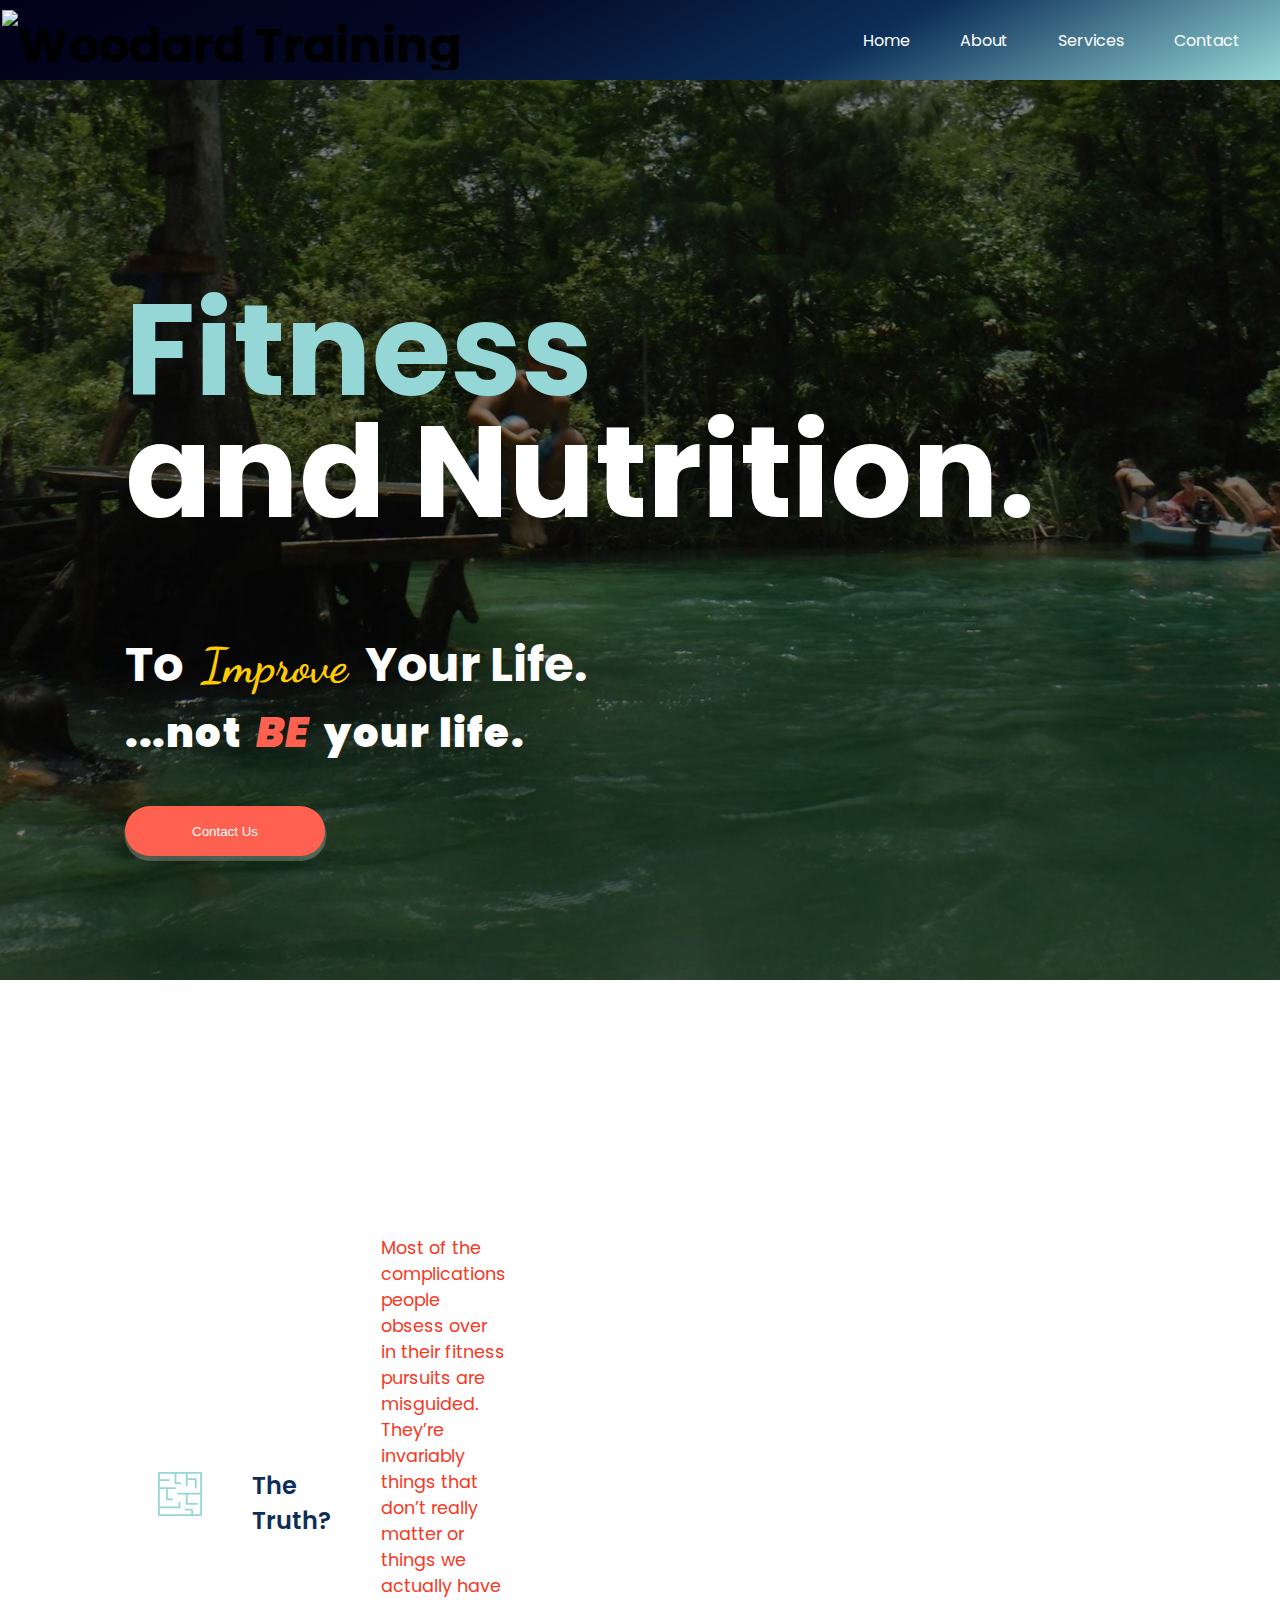
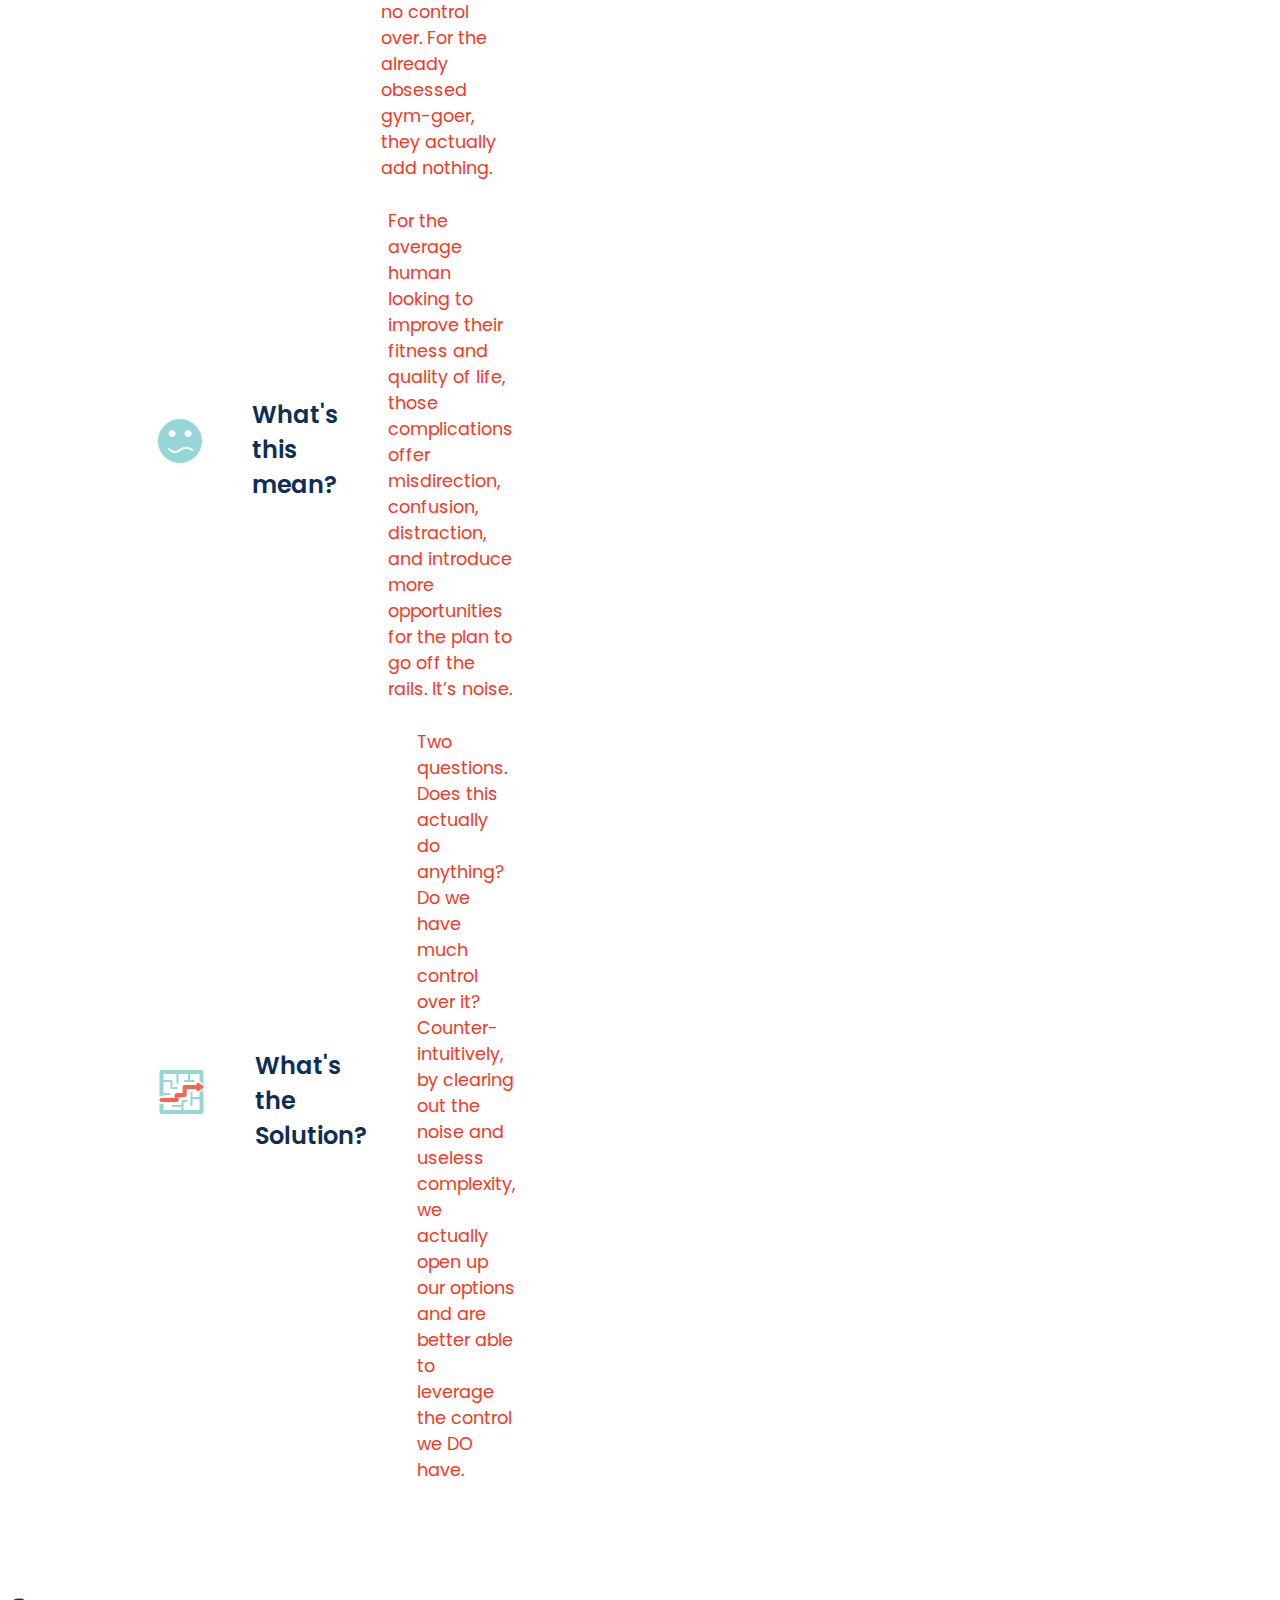
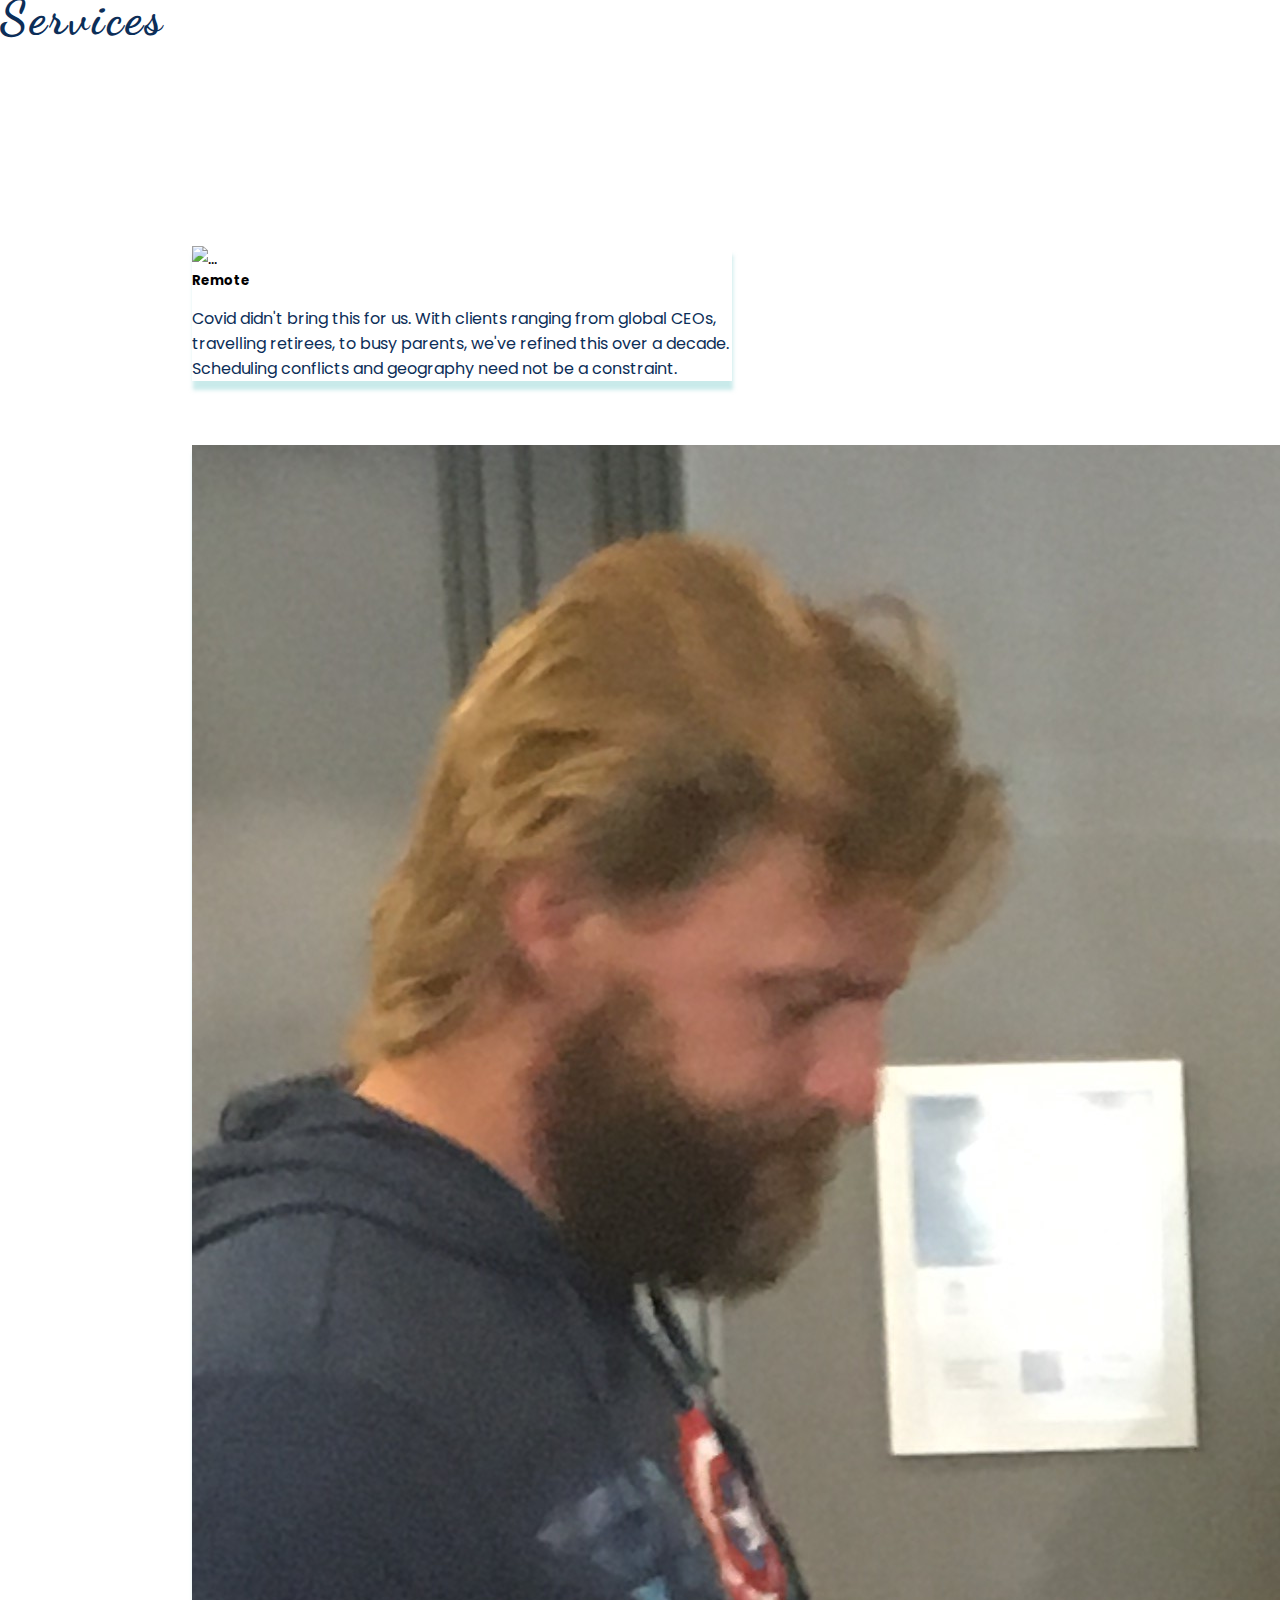
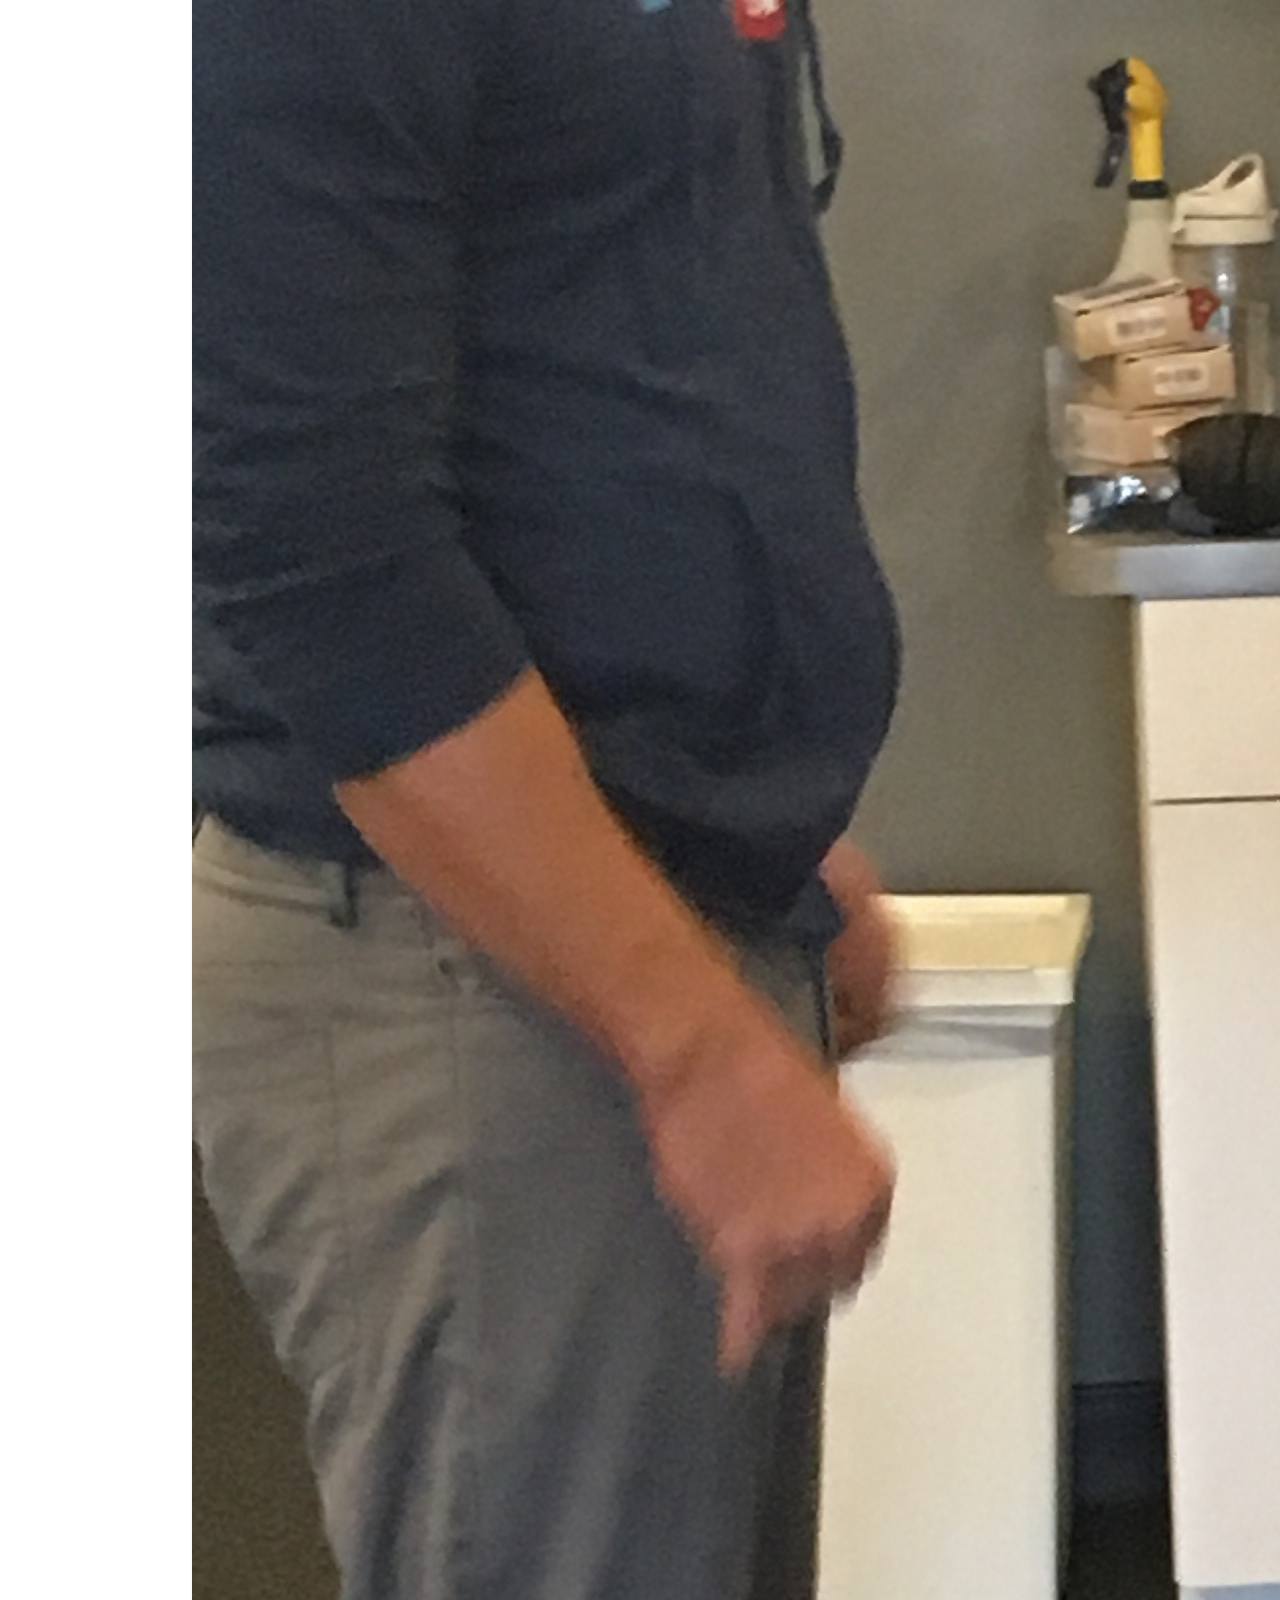
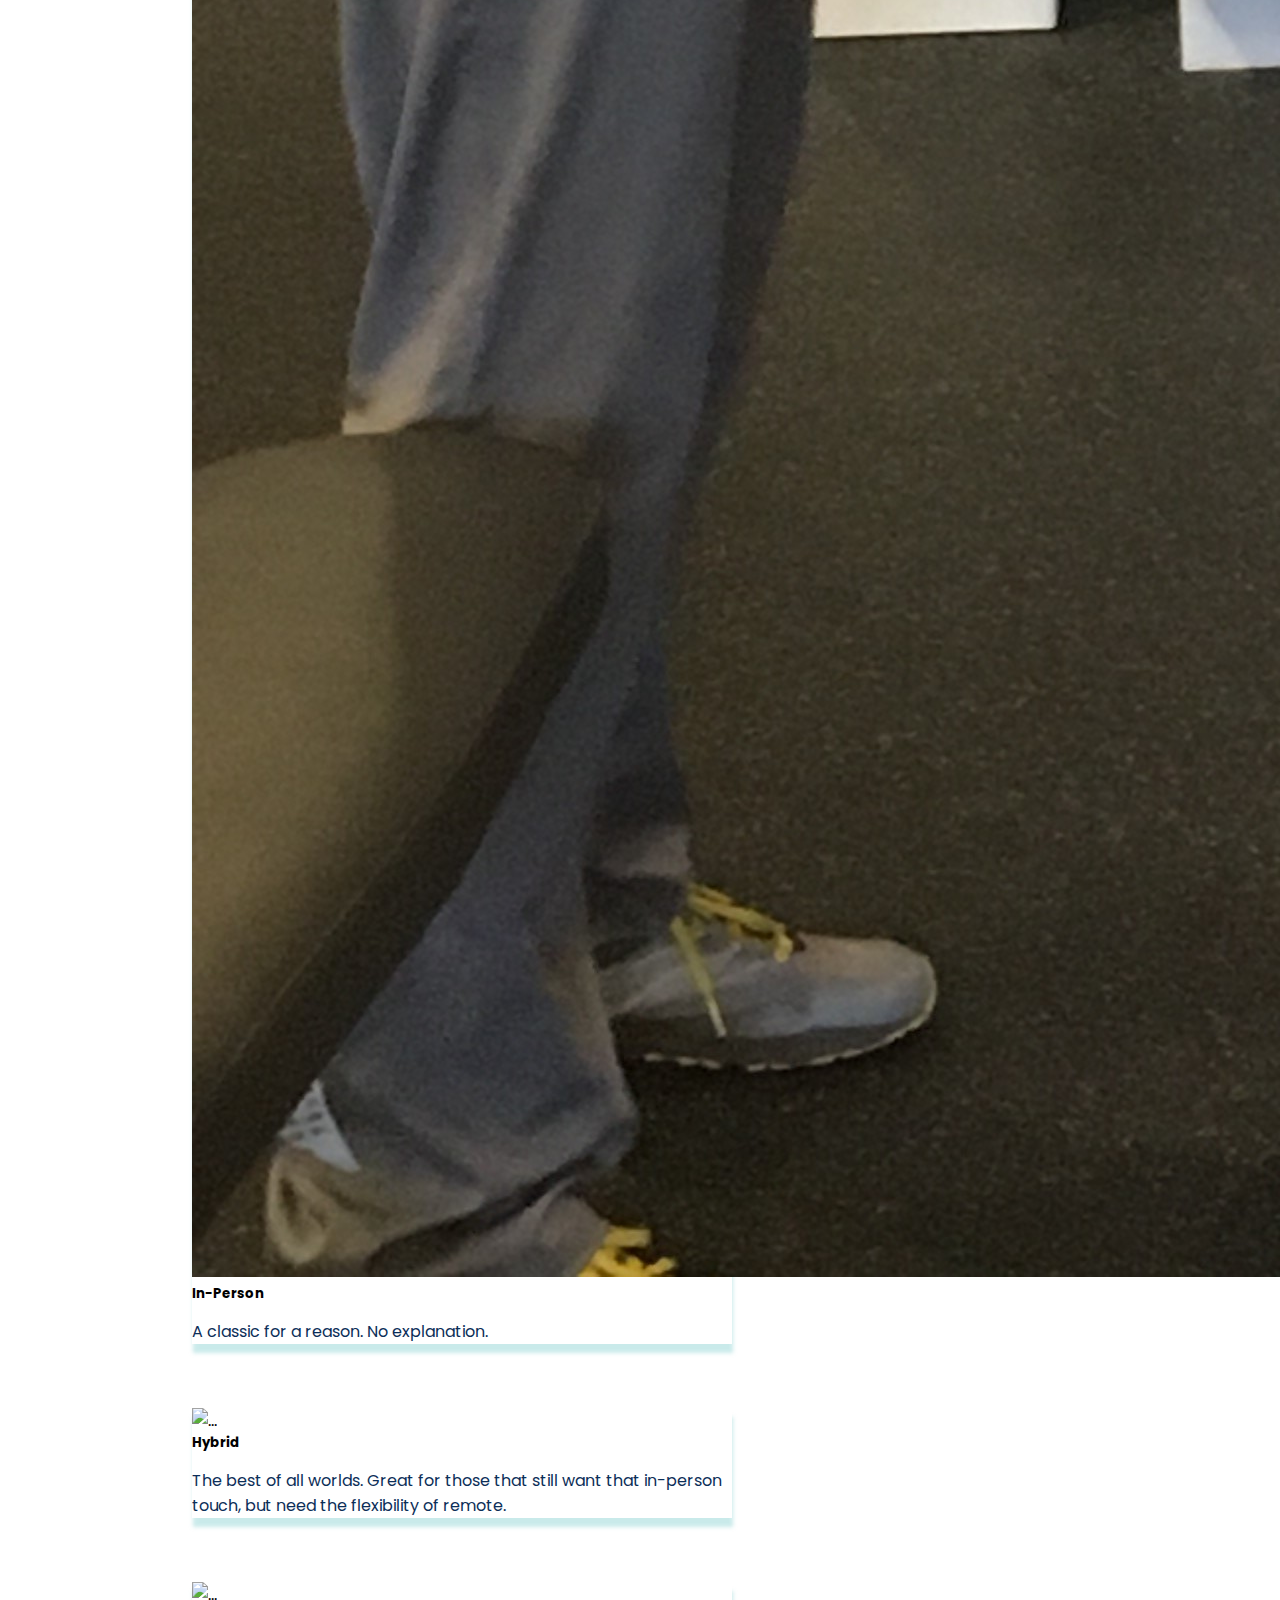
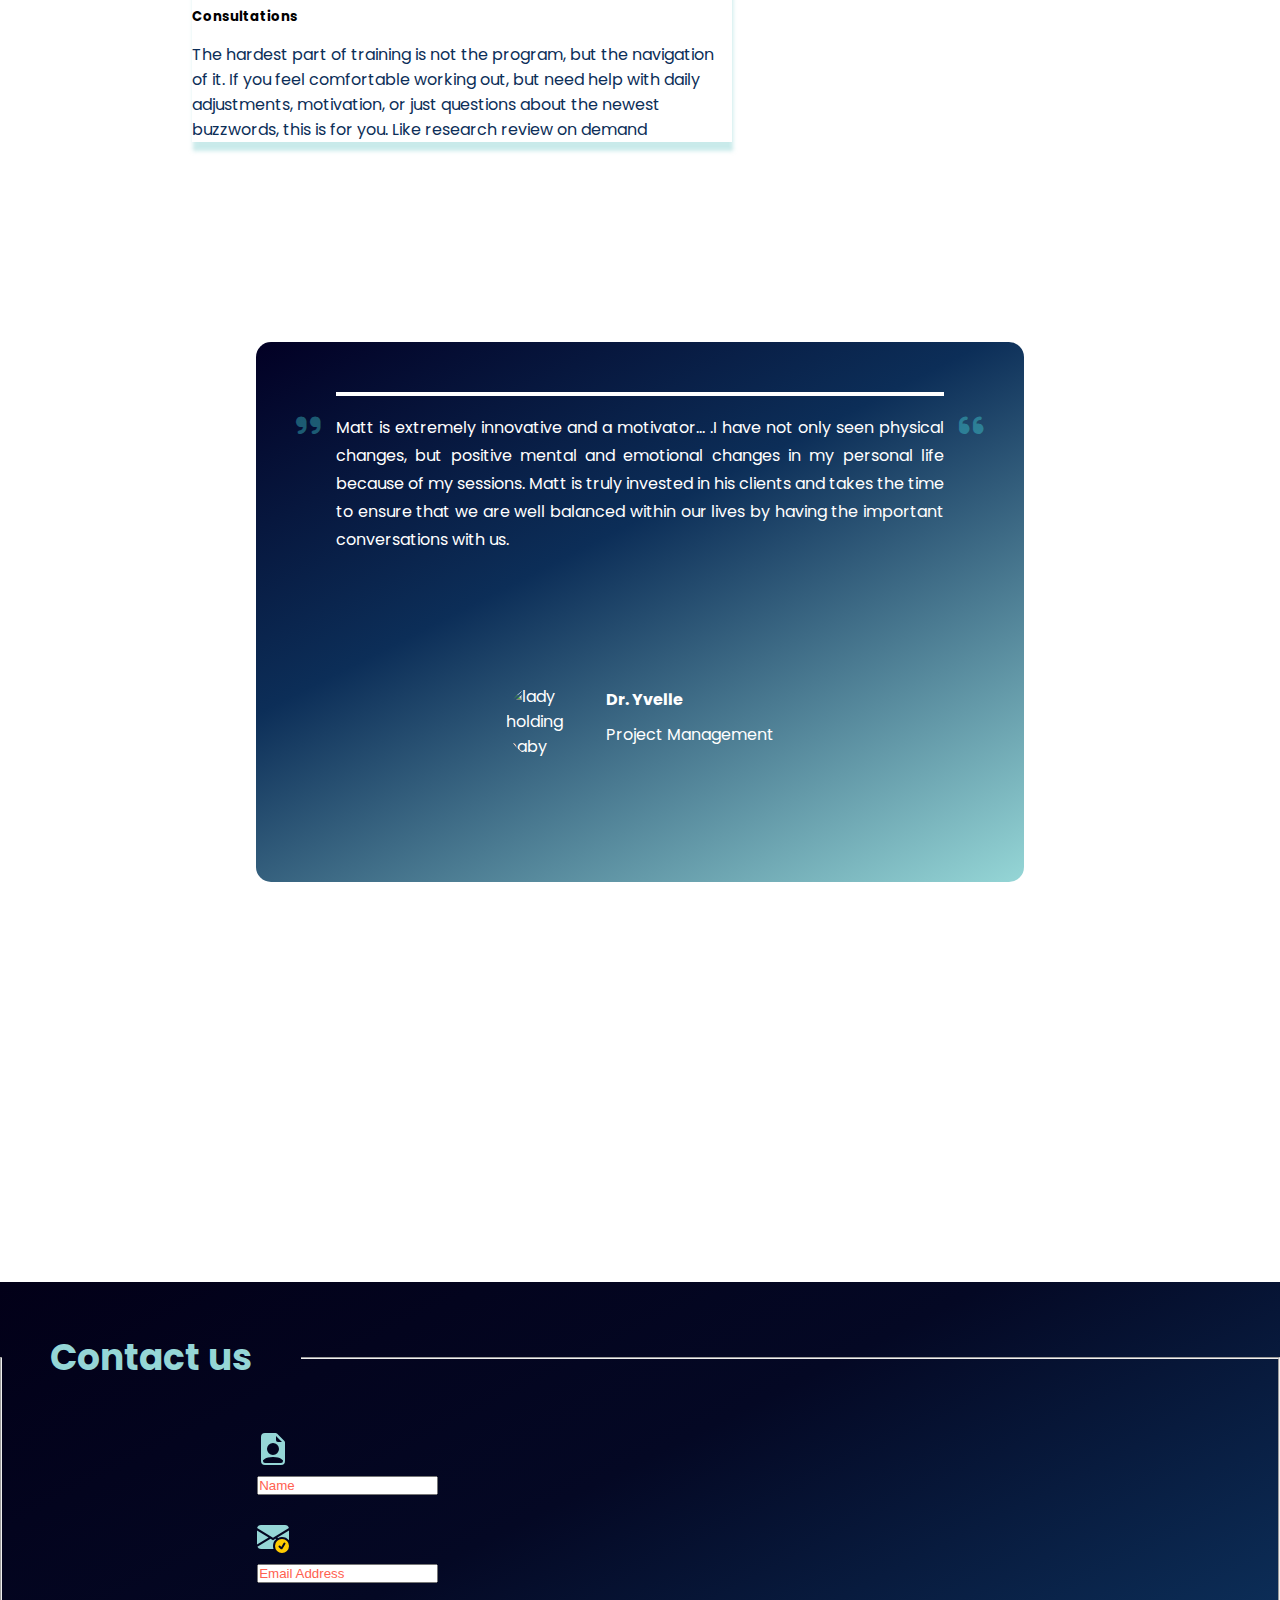
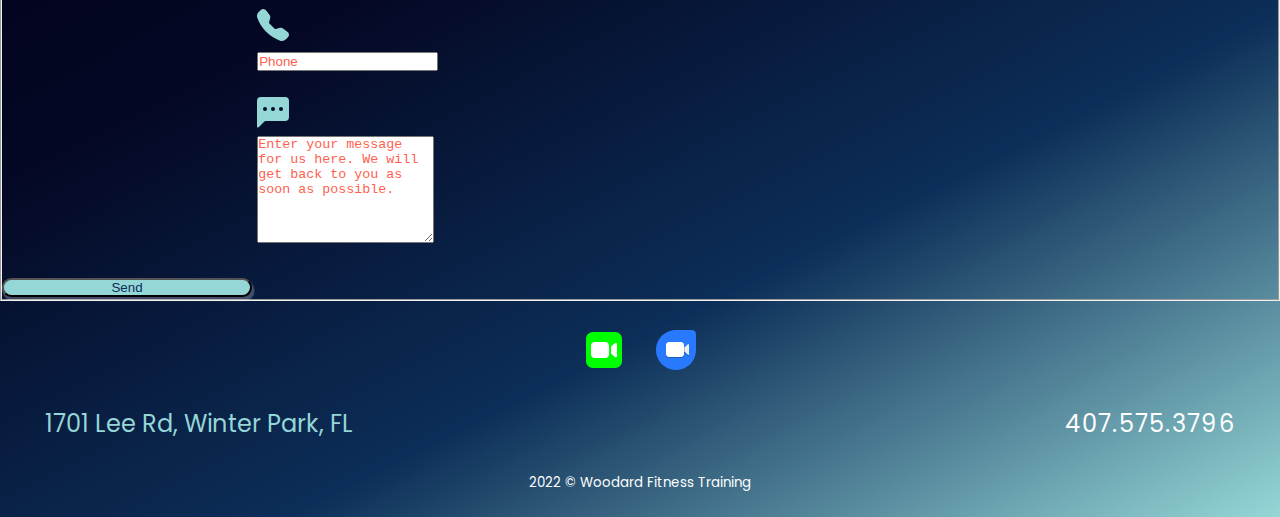
==== commit 41402e21: "added query for old school se. added footer and copyright" ====
--- a/index.html
+++ b/index.html
@@ -59,8 +59,8 @@
         <div class="bar2"></div>
         <div class="bar3"></div>
         <ul class="mobile-menu">
-         <li><a href="#">Home</a></li>
-          <li><a href="#about-me">About</a></li>
+         <li class="mobile-home"><a href="#">Home</a></li>
+          <li ><a href="#about-me" class="mobile-about">About</a></li>
           <li><a href="#services-link">Services</a></li>
           <li ><a href="#contact-link" >Contact</a></li>
         </ul>
@@ -560,6 +560,16 @@
           </div>
         </div>
       </div>
+      <div class="remote-icons">
+        <div class="facetime"><svg xmlns="http://www.w3.org/2000/svg"  viewBox="0 0 48 48" width="48px" height="48px"><path fill="#fff" d="M25.8,15.6H14.2c-2,0-3.7,1.7-3.7,3.7v9.5c0,2,1.7,3.7,3.7,3.7h11.6c2,0,3.7-1.7,3.7-3.7v-9.5	C29.5,17.2,27.8,15.6,25.8,15.6z"/><path fill="#fff" d="M34.9,16.4L31,19.8c-0.2,0.2-0.4,0.5-0.4,0.8v6.7c0,0.3,0.1,0.6,0.4,0.8l3.9,3.5c0.9,0.8,2.4,0.2,2.4-1.1V17.5	C37.3,16.2,35.9,15.5,34.9,16.4z"/><path fill="#0f0" d="M35,6H13c-3.9,0-7,3.1-7,7v22c0,3.9,3.1,7,7,7h22c3.9,0,7-3.1,7-7V13C42,9.1,38.9,6,35,6z M29,28.5	c0,1.9-1.6,3.5-3.5,3.5h-11c-1.9,0-3.5-1.6-3.5-3.5v-9c0-1.9,1.6-3.5,3.5-3.5h11c1.9,0,3.5,1.6,3.5,3.5V28.5z M37,29.9	c0,1.1-1.3,1.7-2.2,1l-3.5-3.1C31.1,27.6,31,27.3,31,27v-6c0-0.3,0.1-0.6,0.3-0.7l3.5-3.1c0.8-0.7,2.2-0.2,2.2,1V29.9z"/></svg></div>
+<div class="duo"><svg xmlns="http://www.w3.org/2000/svg"  viewBox="0 0 48 48" width="48px" height="48px"><path fill="#2979ff" d="M40,4H24C12.954,4,4,12.954,4,24s8.954,20,20,20s20-8.954,20-20V8C44,5.791,42.209,4,40,4z"/><path fill="#1565c0" d="M35.798,19.62L31,24.414v0.998l4.798,4.794C36.242,30.648,37,30.335,37,29.708v-9.591	C37,19.491,36.242,19.177,35.798,19.62z"/><path fill="#eceff1" d="M35.798,18.207L31,23.001v0.998l4.798,4.794C36.242,29.236,37,28.922,37,28.295v-9.591	C37,18.078,36.242,17.764,35.798,18.207z"/><polygon fill="#bdbdbd" points="33,21.003 31,23.001 31,23.999 33,25.997"/><path fill="#1565c0" d="M29,32H17c-1.657,0-3-1.343-3-3v-9c0-1.657,1.343-3,3-3h12c1.657,0,3,1.343,3,3v9	C32,30.657,30.657,32,29,32z"/><path fill="#fff" d="M29,31H17c-1.657,0-3-1.343-3-3v-9c0-1.657,1.343-3,3-3h12c1.657,0,3,1.343,3,3v9	C32,29.657,30.657,31,29,31z"/></svg></div>
+      </div>
+      <footer class="footer">
+        <div class="footer-address">1701 Lee Rd, Winter Park, FL</div>
+        <div class="footer-phone">407.575.3796</div>
+              
+      </footer>
+      <small class="copy-brand"><div class="footer-brand">2022 &copy Woodard Fitness Training</div></small>
      
 
     <script
--- a/style.css
+++ b/style.css
@@ -81,7 +81,24 @@
 /* -------------------------------------------------------------new navbar section ------------------------------------------------------------------- */
 /*  ======================= new possibly temporary logo ==================== */
 .logo {
-  height: 45px;
+  height: 60px;
+  position: absolute;
+  left: 2px;
+}
+
+@media only screen and (max-width: 350px) {
+  .logo {
+    height: 35px;
+    position: absolute;
+    left: 2px;
+  }
+}
+@media only screen and (max-width: 450px) and (min-width: 351px) {
+  .logo {
+    height: 40px;
+    position: absolute;
+    left: 2px;
+  }
 }
 /* ========================original logo of nav bar ======================== */
 #training {
@@ -577,10 +594,7 @@
 
 
 
-/* {
-  color: #f73823;
-} */
-*/
+
 
 /* -------------------------------contact----------------------------------------- */
 .contact-header {
@@ -592,7 +606,7 @@
 }
 
 .contact-container {
-  padding-bottom: 84px;
+  padding-bottom: 24px;
   background: rgb(2, 0, 24);
   background: linear-gradient(
     153deg,
@@ -713,6 +727,55 @@
   margin-bottom: 18px;
 }
 
+/* ================================footer ======================================= */
+.remote-icons {
+  display: flex;
+  justify-content: center;
+  align-items: center;
+  padding: 25px;
+}
+.facetime {
+  padding-right: 12px;
+}
+.duo {
+  padding-left: 12px;
+}
+
+.footer {
+  color: white;
+  display: flex;
+  justify-content: space-between;
+}
+
+.copy-brand {
+  color: white;
+}
+
+.footer-address {
+  margin-left: 45px;
+  color: var(--secondary-app-color);
+}
+
+.footer-phone {
+  margin-right: 45px;
+  letter-spacing: 1.3px;
+  color: white;
+}
+
+.footer-phone,
+.footer-address {
+  font-size: 1.5rem;
+}
+
+.copy-brand {
+  margin-top: 100px;
+  text-align: center;
+}
+.footer-brand {
+  padding-top: 32px;
+}
+/* ===================================end footer =============================== */
+
 @keyframes grow {
   0% {
     transform: scaleX(0);
@@ -760,4 +823,53 @@
   .testimonial-container {
     height: 120vh;
   }
-}
+
+  .footer {
+    flex-direction: column;
+    text-align: center;
+  }
+
+  .footer-address {
+    padding-bottom: 24px;
+  }
+
+  .footer-address,
+  .footer-phone {
+    margin: 0;
+  }
+}
+
+@media (device-height: 568px) and (device-width: 320px) and (-webkit-min-device-pixel-ratio: 2) {
+  /* .head-text {
+    padding-top: 45px;
+  } */
+  .hero-subhead {
+    margin-top: 0px;
+    padding-top: 20px;
+  }
+  .not-be {
+    padding: 0;
+
+    font-size: 2rem;
+  }
+  .contact-header {
+    padding: 15px 0;
+    color: var(--secondary-app-color);
+  }
+  .submit {
+    width: 50%;
+  }
+
+  .mobile-menu {
+    top: 45px;
+    right: -95px;
+  }
+
+  .mobile-home {
+    display: none;
+  }
+
+  /* .mobile-about {
+    color: rgba(2, 0, 36, 1);
+  } */
+}
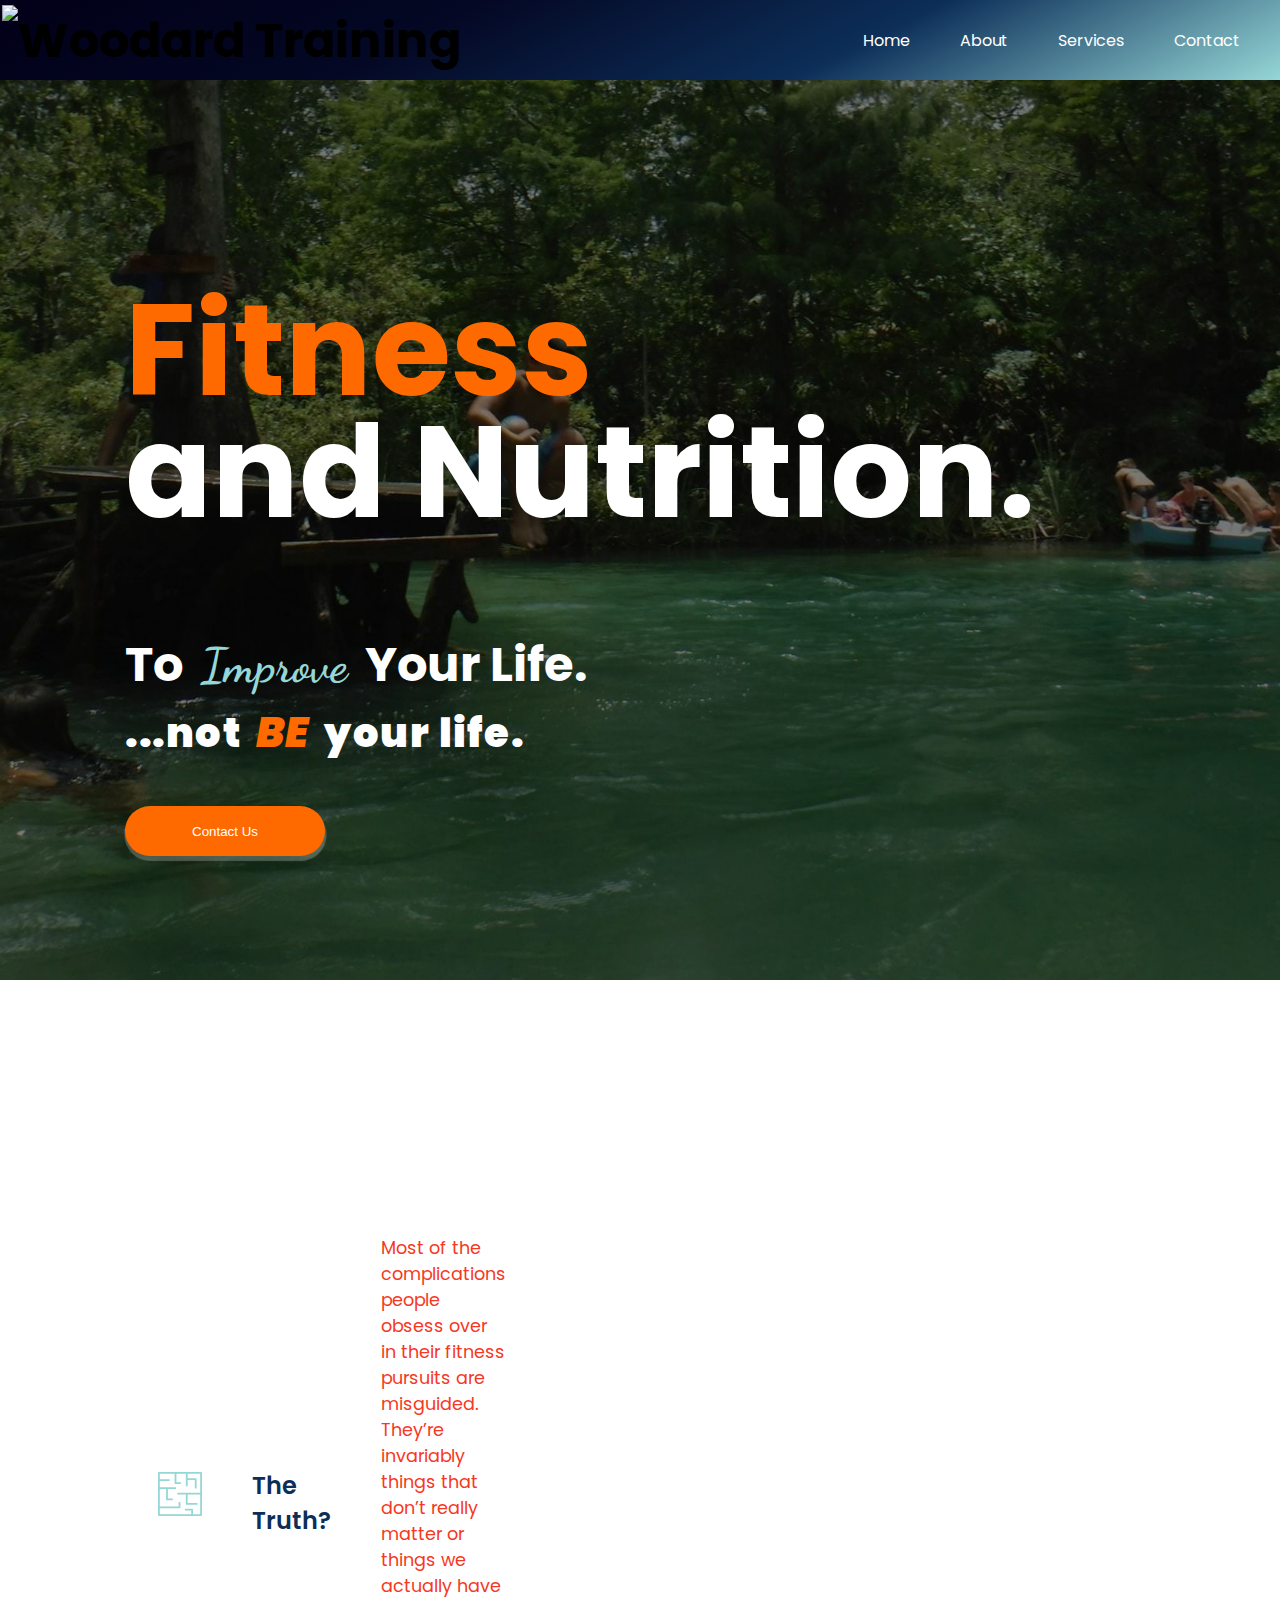
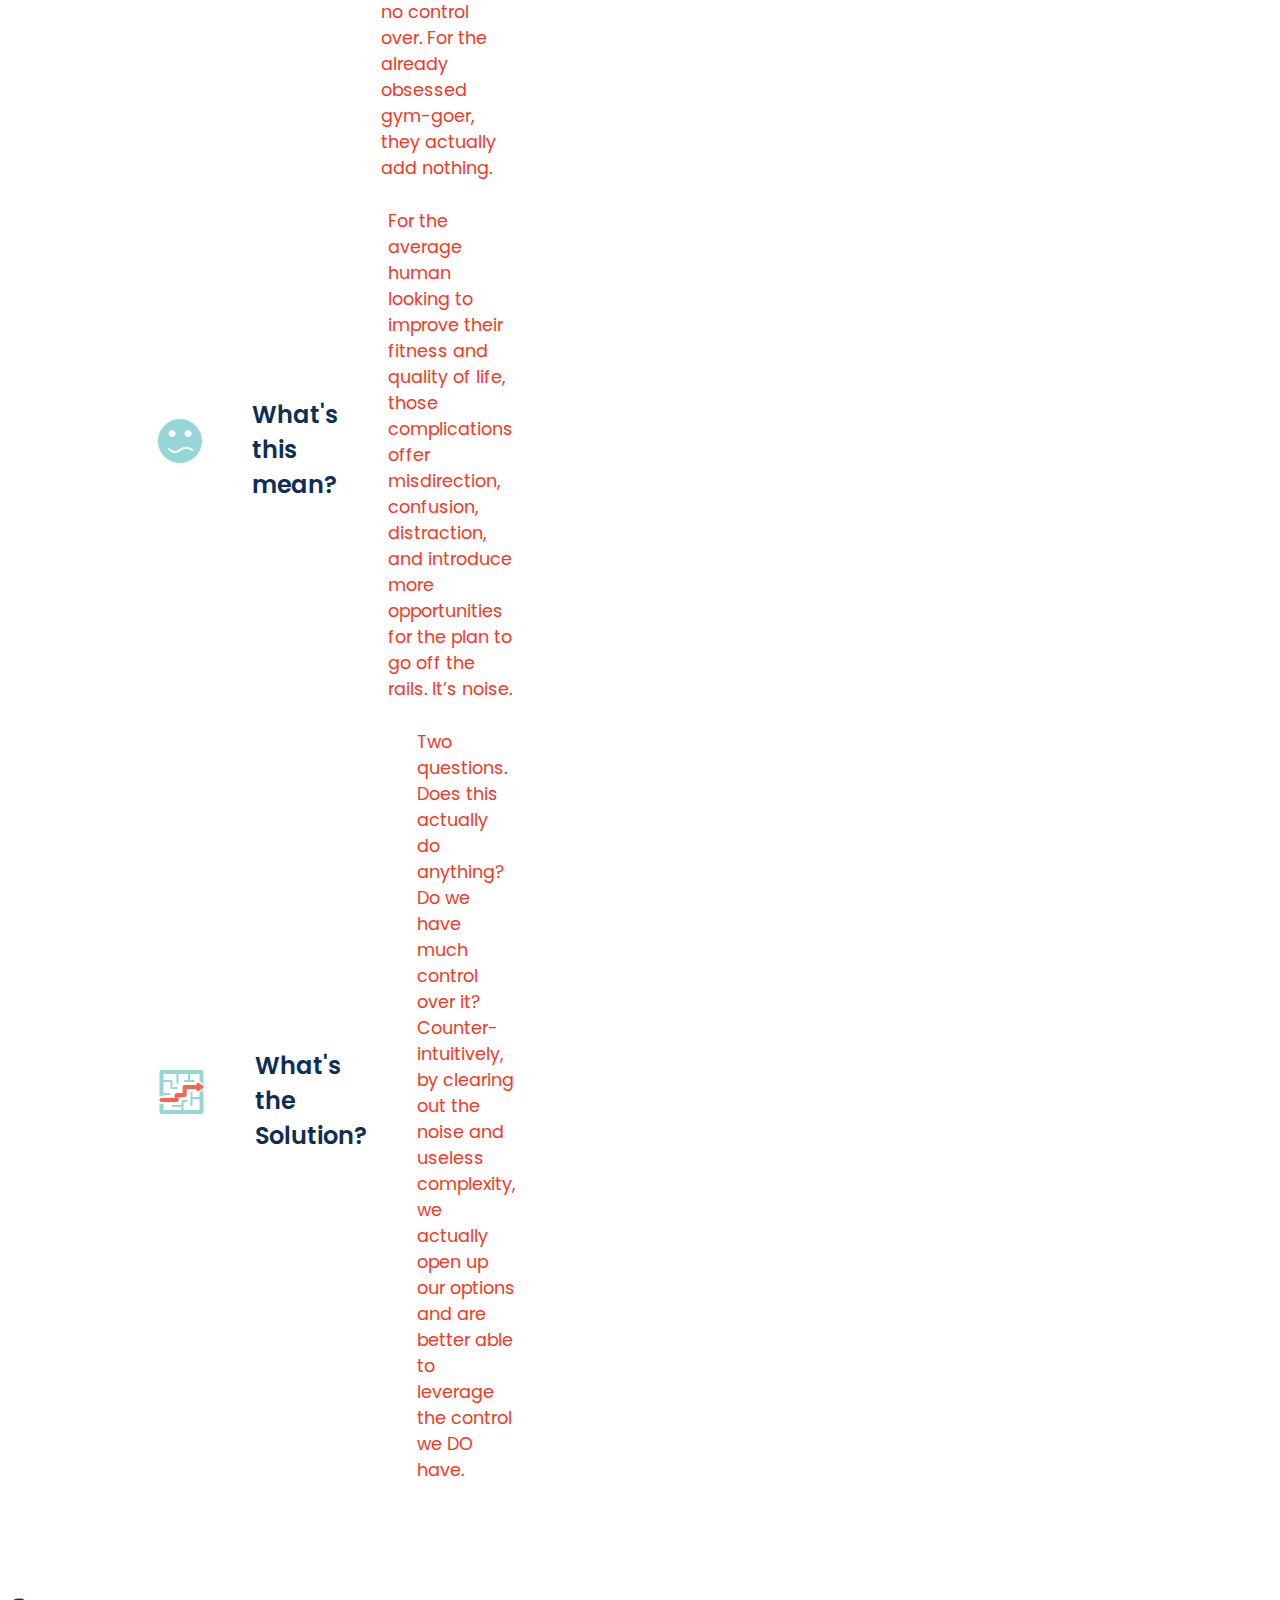
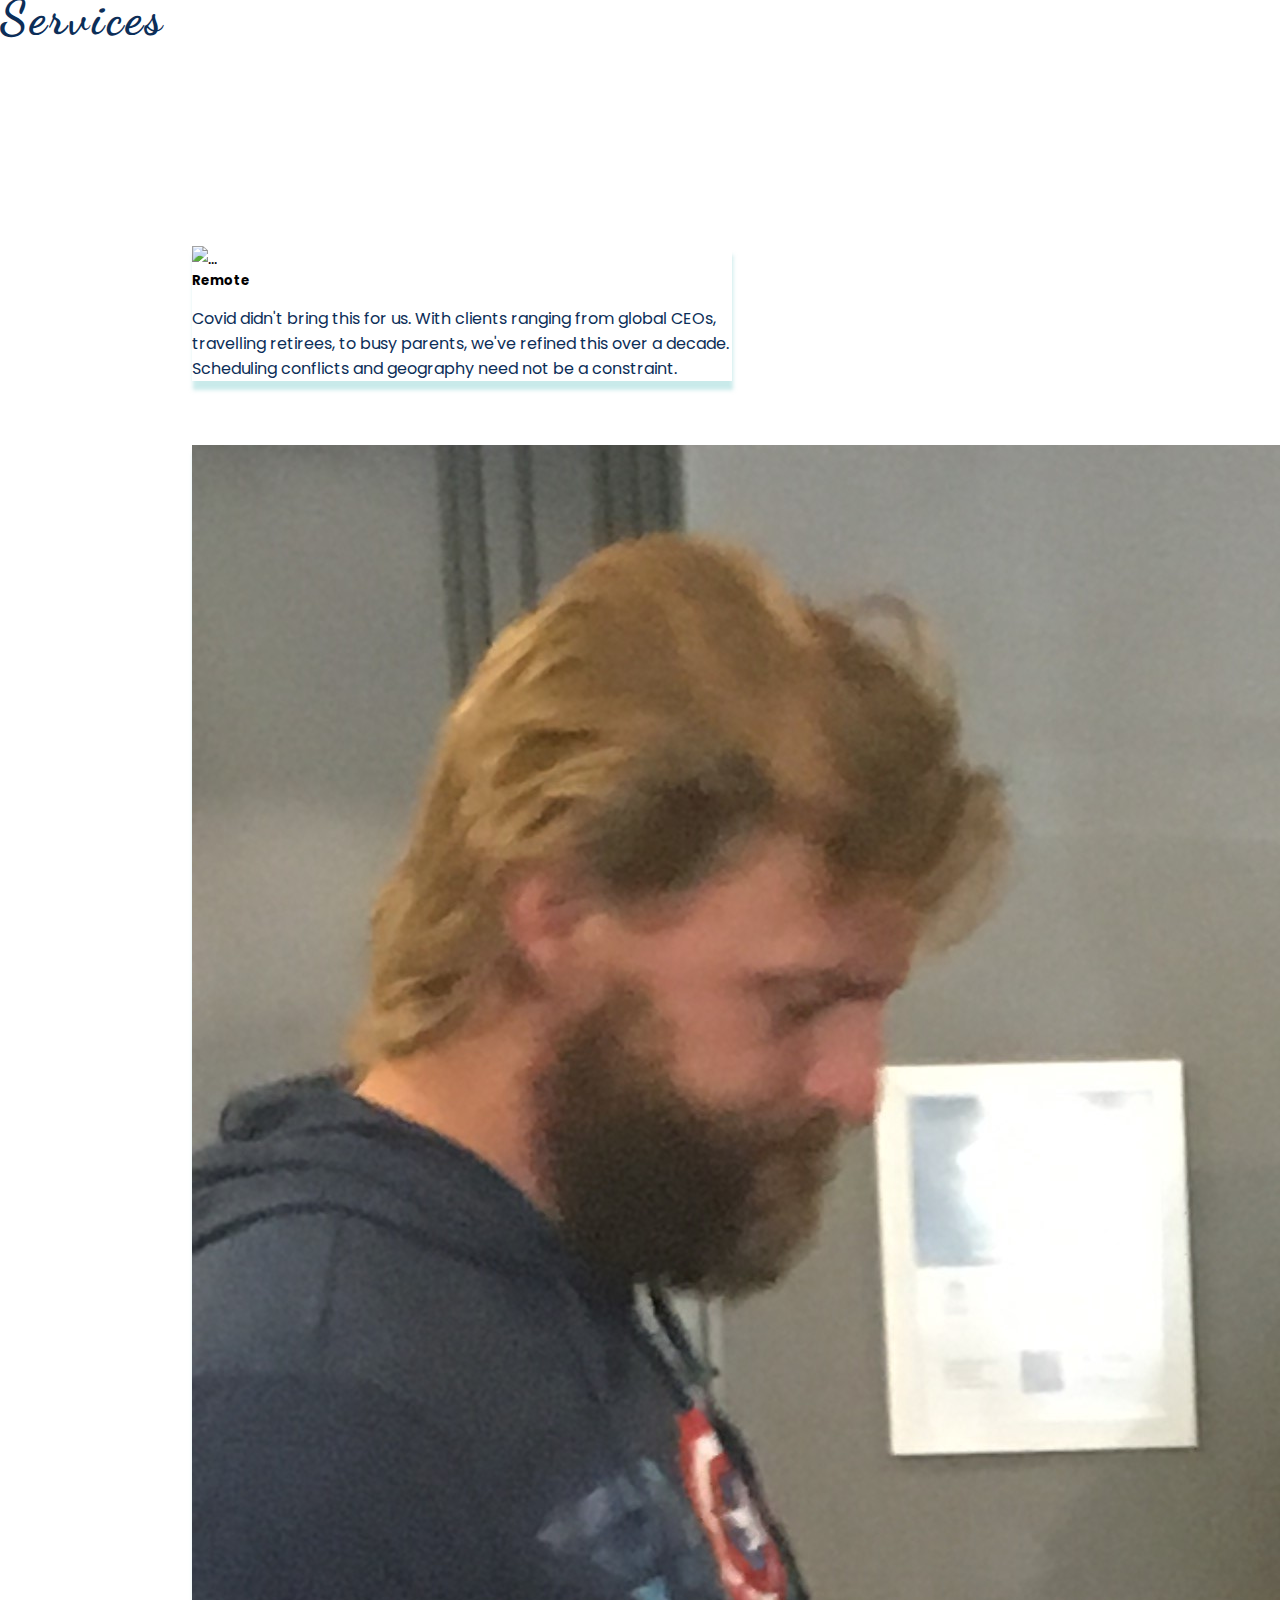
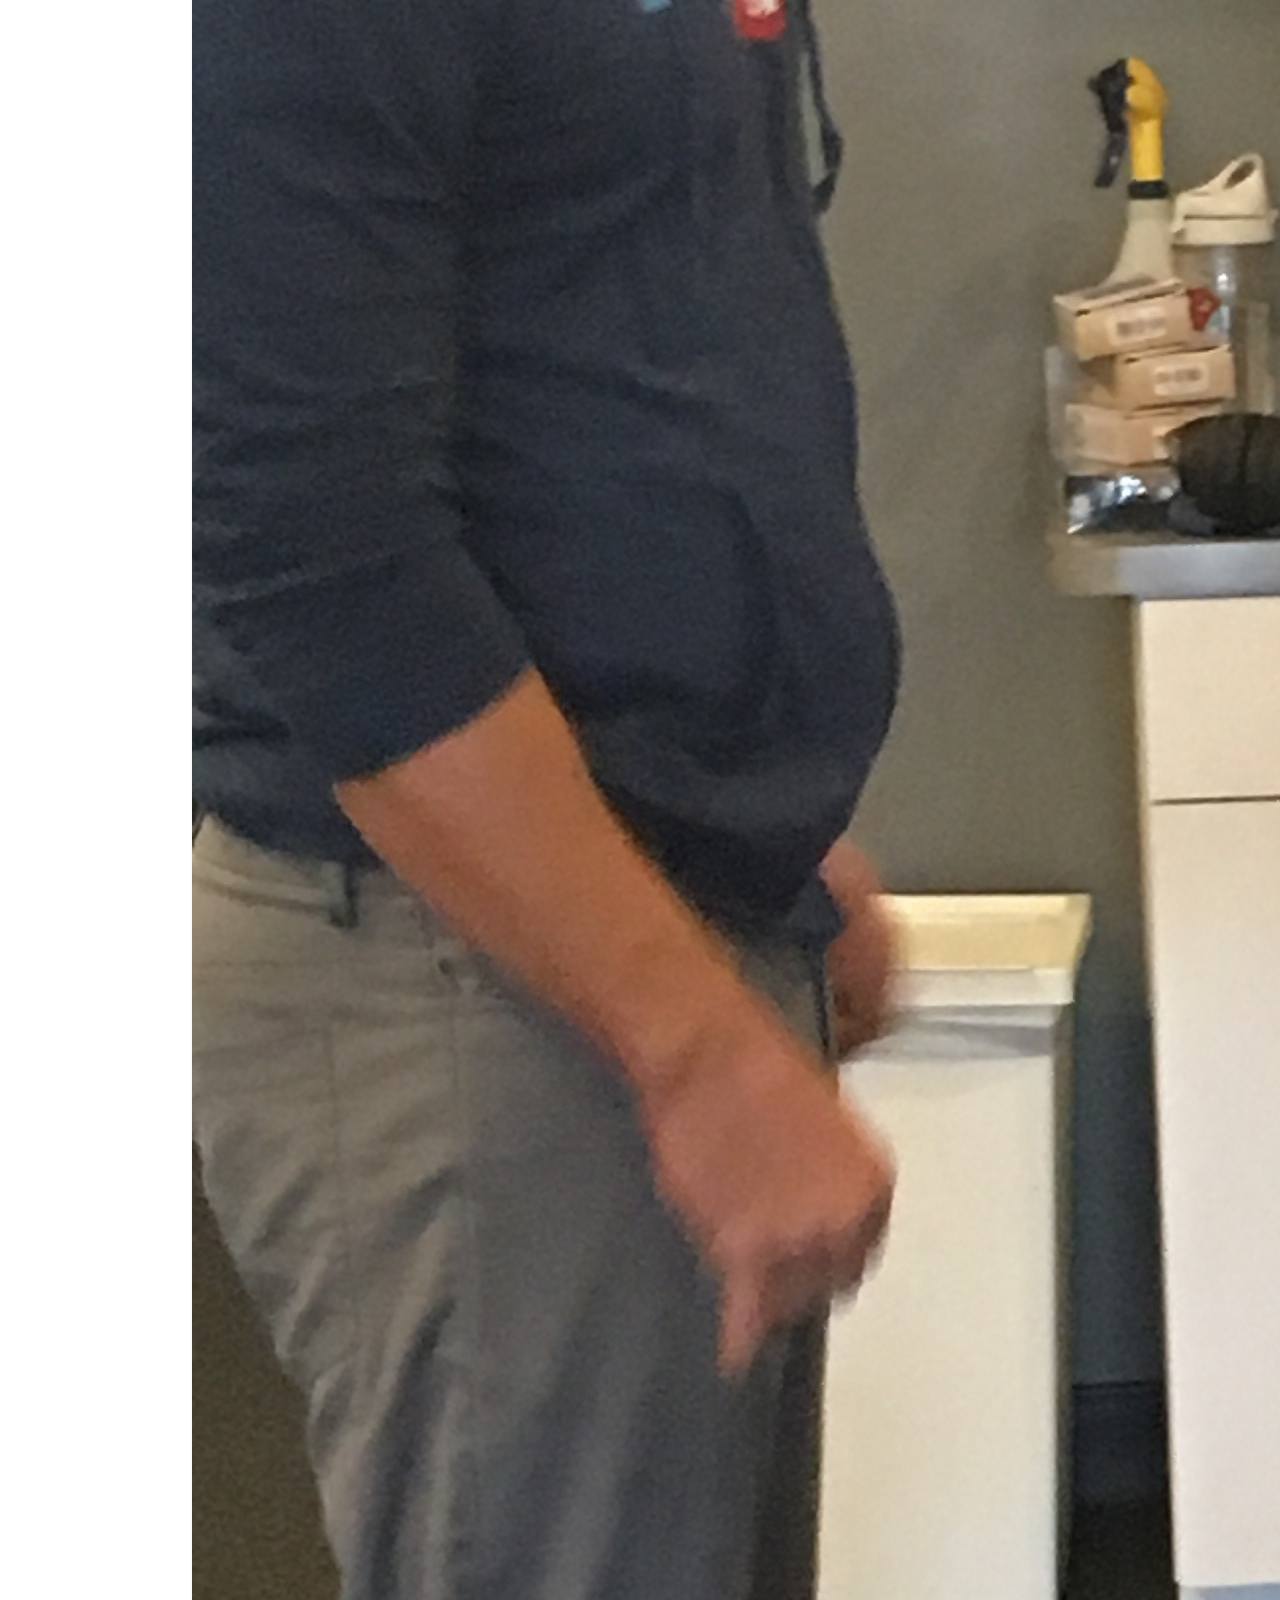
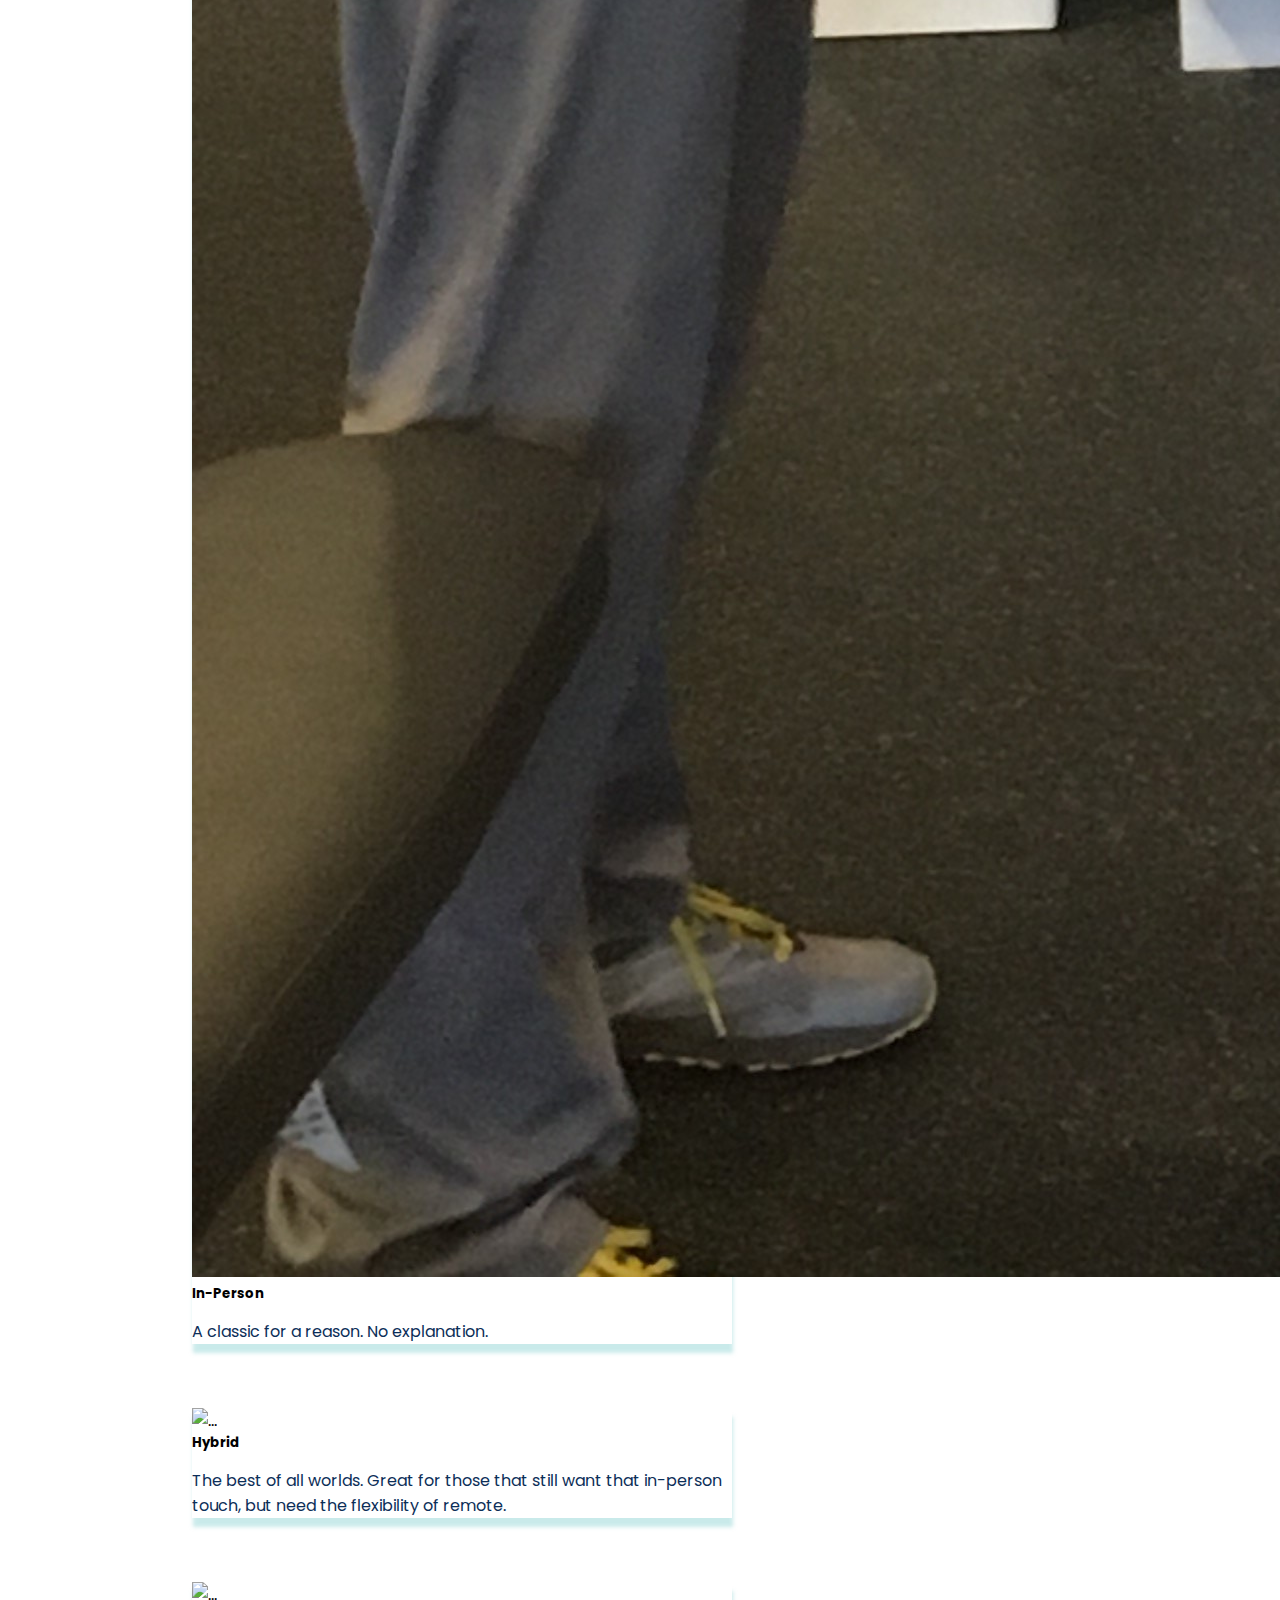
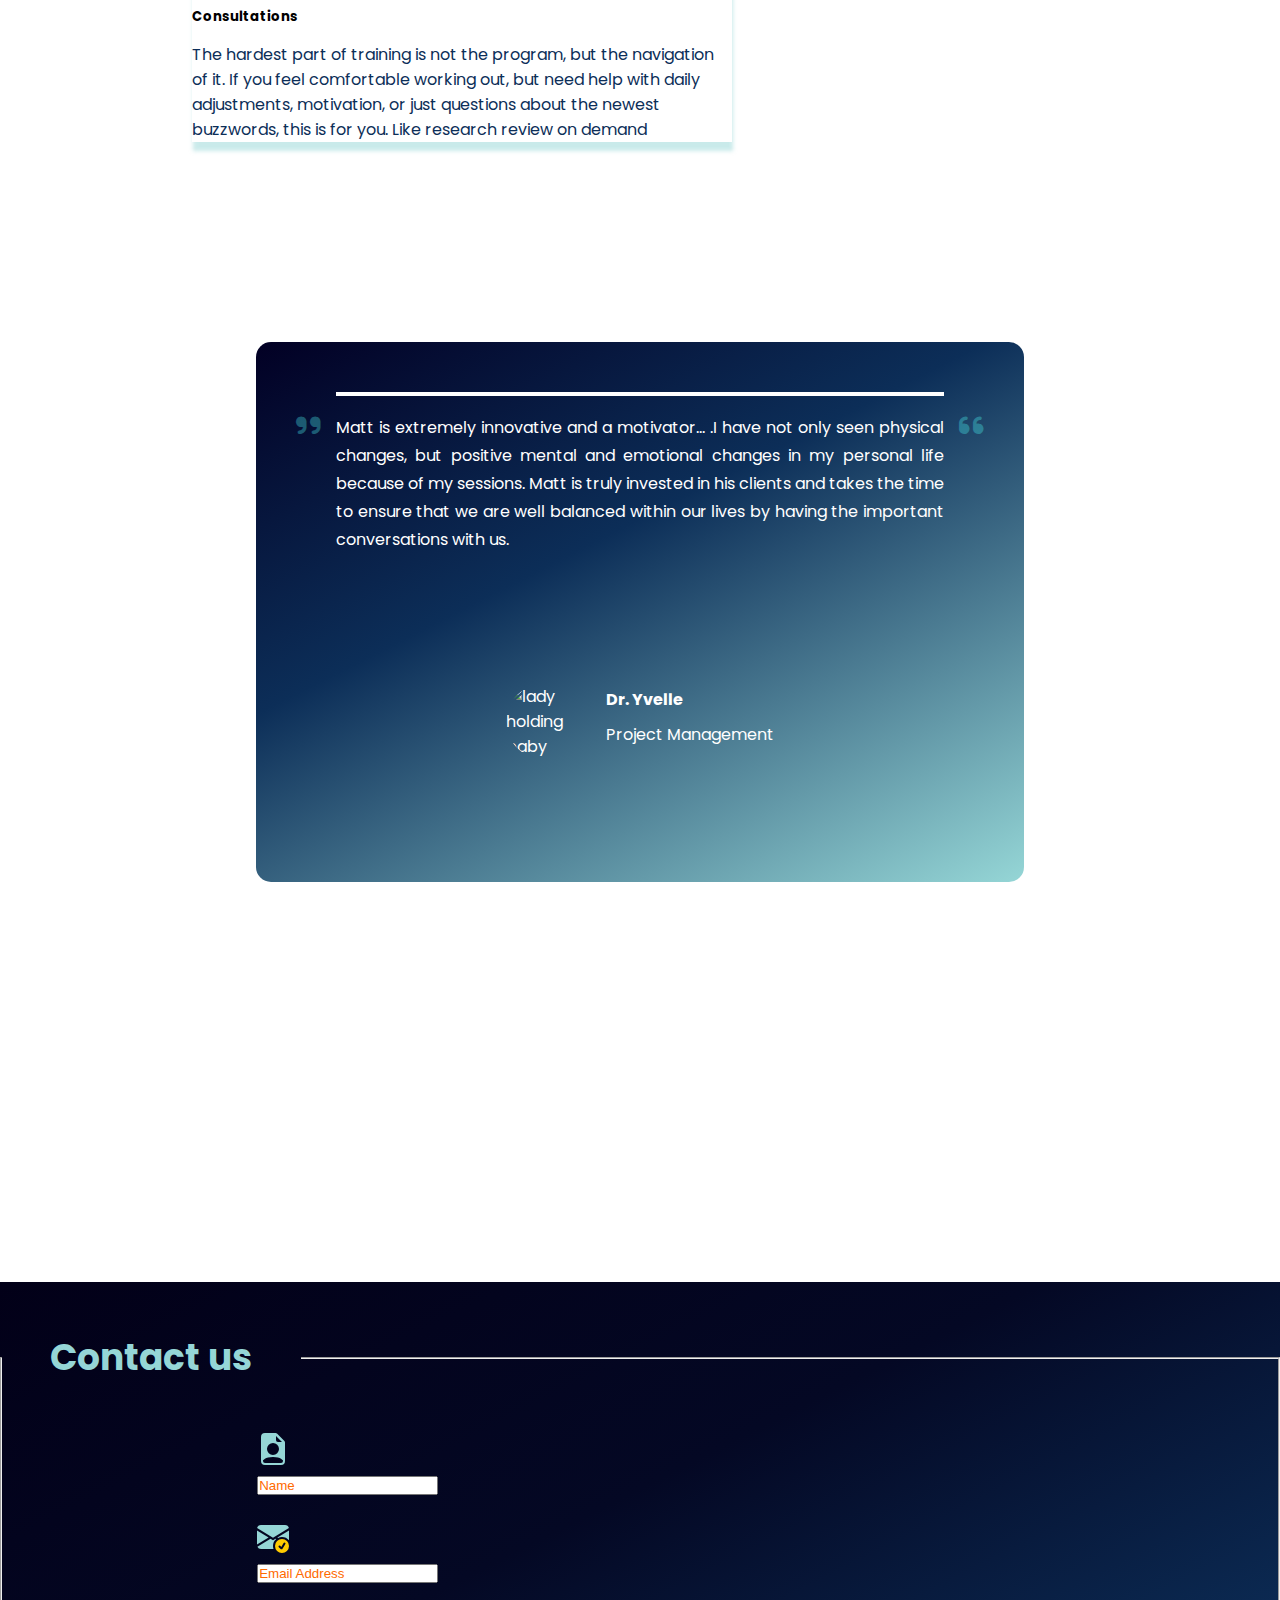
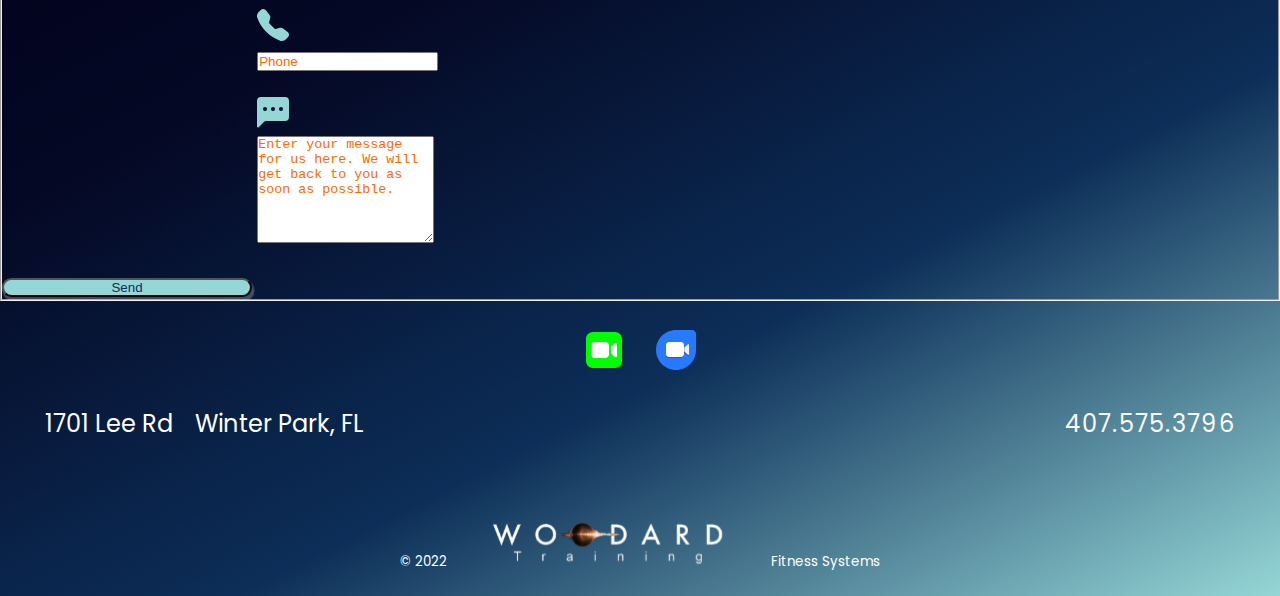
==== commit b73c6545: "added success modal for contact submit form" ====
--- a/index.html
+++ b/index.html
@@ -3,6 +3,16 @@
   <head>
     <meta charset="utf-8" />
     <meta name="viewport" content="width=device-width, initial-scale=1" />
+    <!-- font awesome -->
+    <link
+    rel="stylesheet"
+    href="https://cdnjs.cloudflare.com/ajax/libs/font-awesome/6.0.0/css/all.min.css"
+    integrity="sha512-9usAa10IRO0HhonpyAIVpjrylPvoDwiPUiKdWk5t3PyolY1cOd4DSE0Ga+ri4AuTroPR5aQvXU9xC6qOPnzFeg=="
+    crossorigin="anonymous"
+    referrerpolicy="no-referrer"
+  />
+
+  <!-- bootstrap -->
     <link
       href="https://cdn.jsdelivr.net/npm/bootstrap@5.1.3/dist/css/bootstrap.min.css"
       rel="stylesheet"
@@ -10,8 +20,12 @@
       crossorigin="anonymous"
     />
     <link rel="stylesheet" href="https://cdnjs.cloudflare.com/ajax/libs/font-awesome/6.0.0/css/all.min.css" integrity="sha512-9usAa10IRO0HhonpyAIVpjrylPvoDwiPUiKdWk5t3PyolY1cOd4DSE0Ga+ri4AuTroPR5aQvXU9xC6qOPnzFeg==" crossorigin="anonymous" referrerpolicy="no-referrer" />
+
+    <!-- css -->
     <link rel="stylesheet" href="style.css" />
     <title>Woodard Training</title>
+
+    <!-- emailjs submit form -->
        <script type="text/javascript" src="https://cdn.jsdelivr.net/npm/@emailjs/browser@3/dist/email.min.js"></script>
     <script type="text/javascript">
         (function() {
@@ -29,7 +43,7 @@
                 emailjs.sendForm('service_aalncxq', 'contact_form', this)
                     .then(function() {
                         console.log('SUCCESS!')
-                        alert("message has been sent");
+                        
                         document.getElementById('contact-form').reset()
                     }, function(error) {
                         console.log('FAILED...', error);
@@ -43,7 +57,8 @@
      <header>
       <div id="brand" class="last-name">
         <!-- <a href="#"><span class="last-name">Woodard </span> <span id="training">Training</span></a> -->
-        <img src="https://res.cloudinary.com/dylvkdabj/image/upload/v1647322071/website%20pics%20family/logo-banner_js0mkp.jpg" alt="Woodard Training"  class="logo">
+        <img src="https://res.cloudinary.com/dylvkdabj/image/upload/v1647407719/website%20pics%20family/logo-tight-blue-removebg_gvqaqf.png" alt="Woodard Training"  class="logo">
+        
       </div>
       <nav>
         <ul>
@@ -535,9 +550,10 @@
                   <div class="col-md-12 text-center">
                     <input
                       type="submit"
-                      class="btn btn-primary btn-lg submit"
+                      class="btn btn-primary btn-lg submit form-button"
                       value="Send"
                       form="contact-form"
+                      id="form-button"
                     >
                     
                     </input>
@@ -565,11 +581,35 @@
 <div class="duo"><svg xmlns="http://www.w3.org/2000/svg"  viewBox="0 0 48 48" width="48px" height="48px"><path fill="#2979ff" d="M40,4H24C12.954,4,4,12.954,4,24s8.954,20,20,20s20-8.954,20-20V8C44,5.791,42.209,4,40,4z"/><path fill="#1565c0" d="M35.798,19.62L31,24.414v0.998l4.798,4.794C36.242,30.648,37,30.335,37,29.708v-9.591	C37,19.491,36.242,19.177,35.798,19.62z"/><path fill="#eceff1" d="M35.798,18.207L31,23.001v0.998l4.798,4.794C36.242,29.236,37,28.922,37,28.295v-9.591	C37,18.078,36.242,17.764,35.798,18.207z"/><polygon fill="#bdbdbd" points="33,21.003 31,23.001 31,23.999 33,25.997"/><path fill="#1565c0" d="M29,32H17c-1.657,0-3-1.343-3-3v-9c0-1.657,1.343-3,3-3h12c1.657,0,3,1.343,3,3v9	C32,30.657,30.657,32,29,32z"/><path fill="#fff" d="M29,31H17c-1.657,0-3-1.343-3-3v-9c0-1.657,1.343-3,3-3h12c1.657,0,3,1.343,3,3v9	C32,29.657,30.657,31,29,31z"/></svg></div>
       </div>
       <footer class="footer">
-        <div class="footer-address">1701 Lee Rd, Winter Park, FL</div>
+        <div class="address-container">
+          <div class="footer-address-street">1701 Lee Rd</div>
+          <div class="footer-city">Winter Park, FL</div>
+        </div>
         <div class="footer-phone">407.575.3796</div>
               
       </footer>
-      <small class="copy-brand"><div class="footer-brand">2022 &copy Woodard Fitness Training</div></small>
+      <div class="copy-container">
+      <small class="copy-brand"><div class="footer-brand">&copy 2022  <span c><svg class="footer-logo" width="316.8" height="45.3024" viewBox="0 0 2000 286" fill="none" xmlns="http://www.w3.org/2000/svg" xmlns:xlink="http://www.w3.org/1999/xlink">
+<rect id="Image" width="2000" height="286" fill="url(#pattern0)"/>
+<defs>
+<pattern id="pattern0" patternContentUnits="objectBoundingBox" width="1" height="1">
+<use xlink:href="#image0_0_1" transform="scale(0.0005 0.0034965)"/>
+</pattern>
+<image id="image0_0_1" width="2000" height="286" xlink:href="[data-uri]"/>
+</defs>
+</svg>
+</span> Fitness Systems</div></small>
+</div>
+
+<!-- message sent modal -->
+<div class="modal-overlay">
+  <div class="modal-container">
+    <h3 class="modal-font">Your message has been sent</h3>
+    <button class="close-btn">
+      <i class="fas fa-times"></i>
+    </button>
+  </div>
+</div>
      
 
     <script
--- a/style.css
+++ b/style.css
@@ -6,7 +6,7 @@
   --primary-app-color: #0c2e58;
   --secondary-app-color: #95d6d6;
   --standout-color: #ffcb00;
-  --primary-red: #ff6150;
+  --primary-red: #ff6a00;
   --secondary-orange: #f8aa4b;
 }
 
@@ -81,7 +81,7 @@
 /* -------------------------------------------------------------new navbar section ------------------------------------------------------------------- */
 /*  ======================= new possibly temporary logo ==================== */
 .logo {
-  height: 60px;
+  height: 70px;
   position: absolute;
   left: 2px;
 }
@@ -257,7 +257,7 @@
 }
 
 .fitness {
-  color: var(--secondary-app-color);
+  color: var(--primary-red);
 }
 
 .nutrition {
@@ -267,7 +267,7 @@
 .improve {
   padding: 0 8px;
   font-family: 'Dancing Script';
-  color: var(--standout-color);
+  color: var(--secondary-app-color);
 }
 
 .not-be {
@@ -647,6 +647,63 @@
   color: #fff;
   cursor: pointer;
 }
+
+/* =================================================== submit success modal ====================================================================== */
+
+.modal-overlay {
+  position: fixed;
+  top: 0;
+  left: 0;
+  width: 100%;
+  height: 100%;
+  background: rgba(0, 0, 0, 0.671);
+  display: grid;
+  place-items: center;
+  transition: var(--transition);
+  visibility: hidden;
+  z-index: -10;
+}
+/* toggle to open and close */
+.open-modal {
+  visibility: visible;
+  z-index: 10;
+}
+.modal-container {
+  background: #DFF2BF;
+  border-radius: 10px;
+  width: 30vw;
+  height: 10vh;
+  
+  max-width: var(--fixed-width);
+  text-align: center;
+  display: grid;
+  place-items: center;
+  position: relative;
+  color: #4F8A10
+}
+.close-btn {
+  position: absolute;
+  top: 1rem;
+  right: 1rem;
+  font-size: 1rem;
+  background: transparent;
+  border-color: transparent;
+  color: var(--clr-red-dark);
+  cursor: pointer;
+  transition: var(--transition);
+}
+.close-btn:hover {
+  color: var(--clr-red-light);
+  transform: scale(1.3);
+}
+
+.modal-font {
+  font-size: 1rem;
+  margin: 0;
+}
+
+
+/* ===================================================== end modal =============================================================================== */
 
 /* ------------------------testimonial test--------------------------------- */
 
@@ -762,8 +819,7 @@
   color: white;
 }
 
-.footer-phone,
-.footer-address {
+.footer-phone {
   font-size: 1.5rem;
 }
 
@@ -774,6 +830,20 @@
 .footer-brand {
   padding-top: 32px;
 }
+
+.copy-container {
+  padding-top: 48px;
+}
+
+.address-container {
+  margin-left: 45px;
+  display: flex;
+  font-size: 1.5rem;
+}
+.footer-city {
+  margin-left: 22px;
+}
+
 /* ===================================end footer =============================== */
 
 @keyframes grow {
@@ -807,6 +877,15 @@
   .progress-bar {
     margin-bottom: 15px;
   }
+
+  .address-container {
+    margin: 0;
+  }
+
+  .footer-brand {
+    display: flex;
+    flex-direction: column;
+  }
 }
 
 @media (max-width: 950px) {
@@ -816,6 +895,14 @@
 
   .progress-bar {
     margin-bottom: 34px;
+  }
+
+  .address-container {
+    flex-direction: column;
+  }
+
+  .footer-city {
+    margin: 0;
   }
 }
 
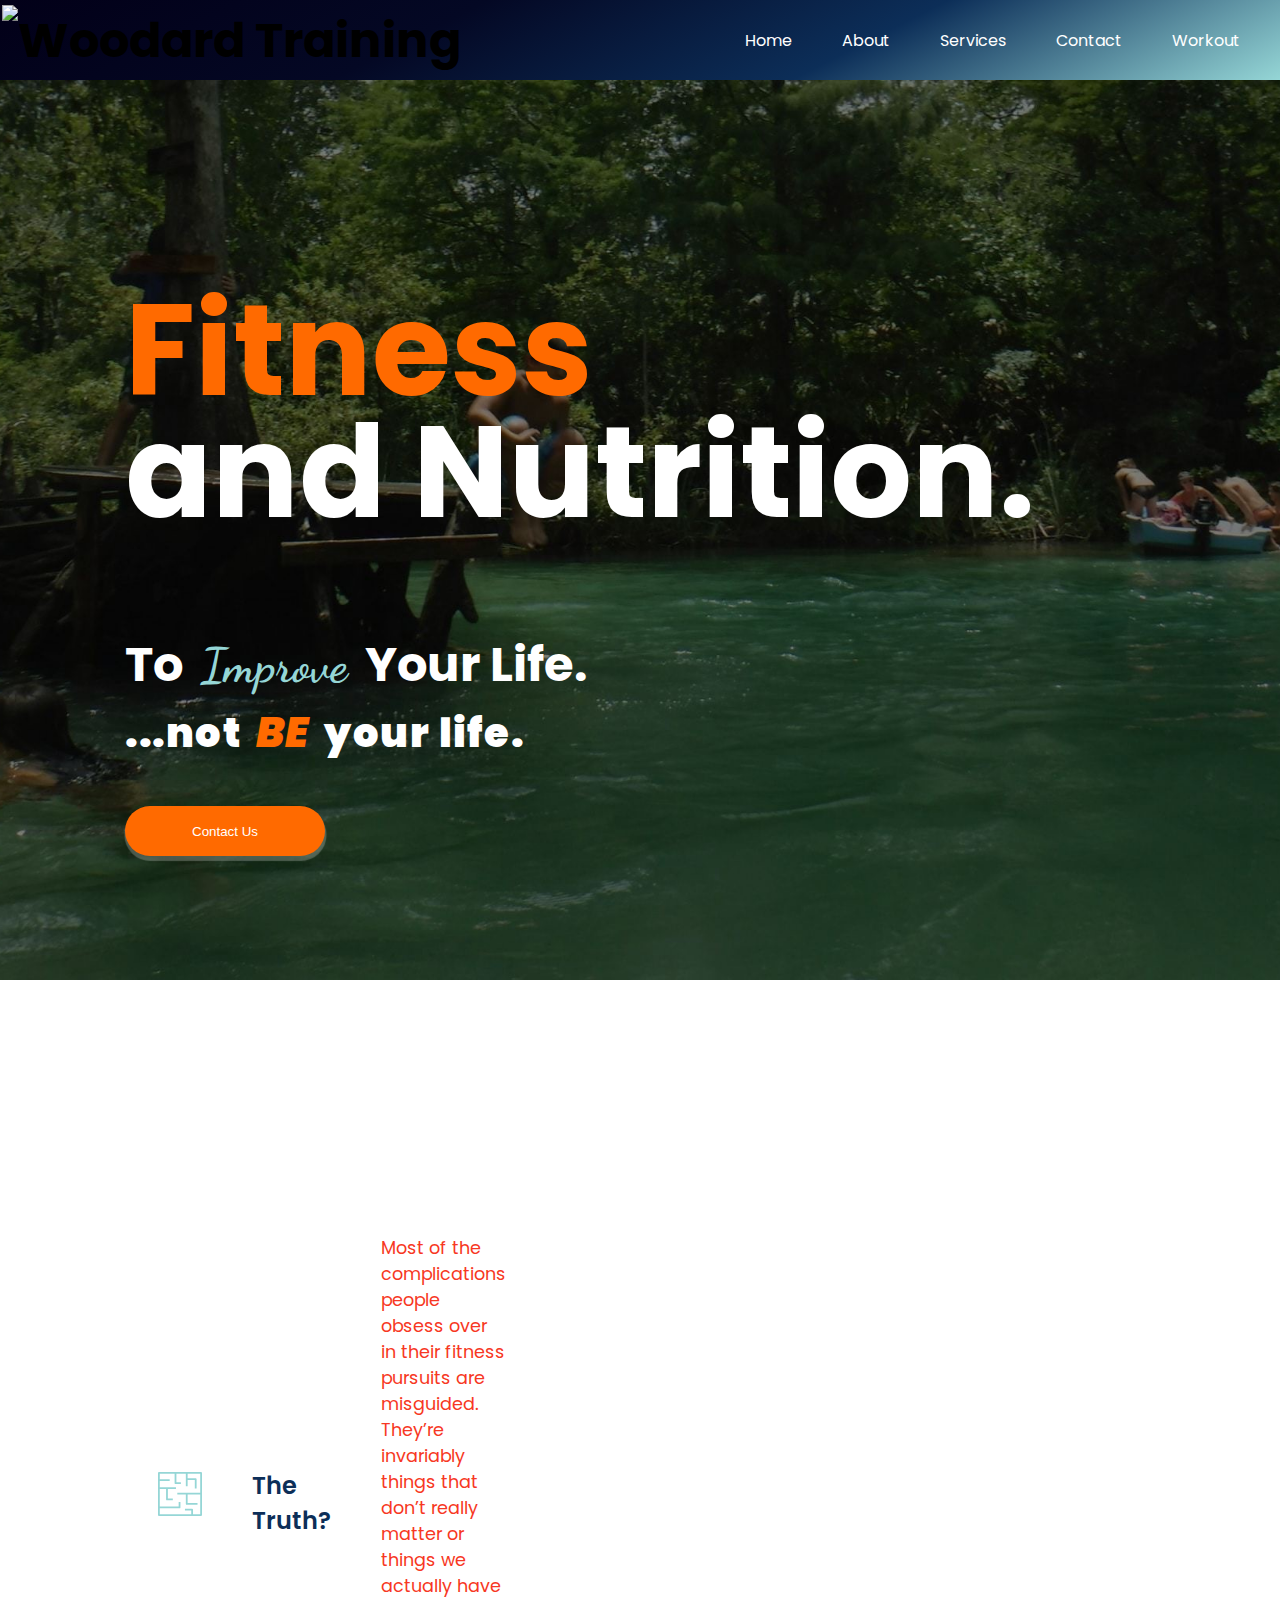
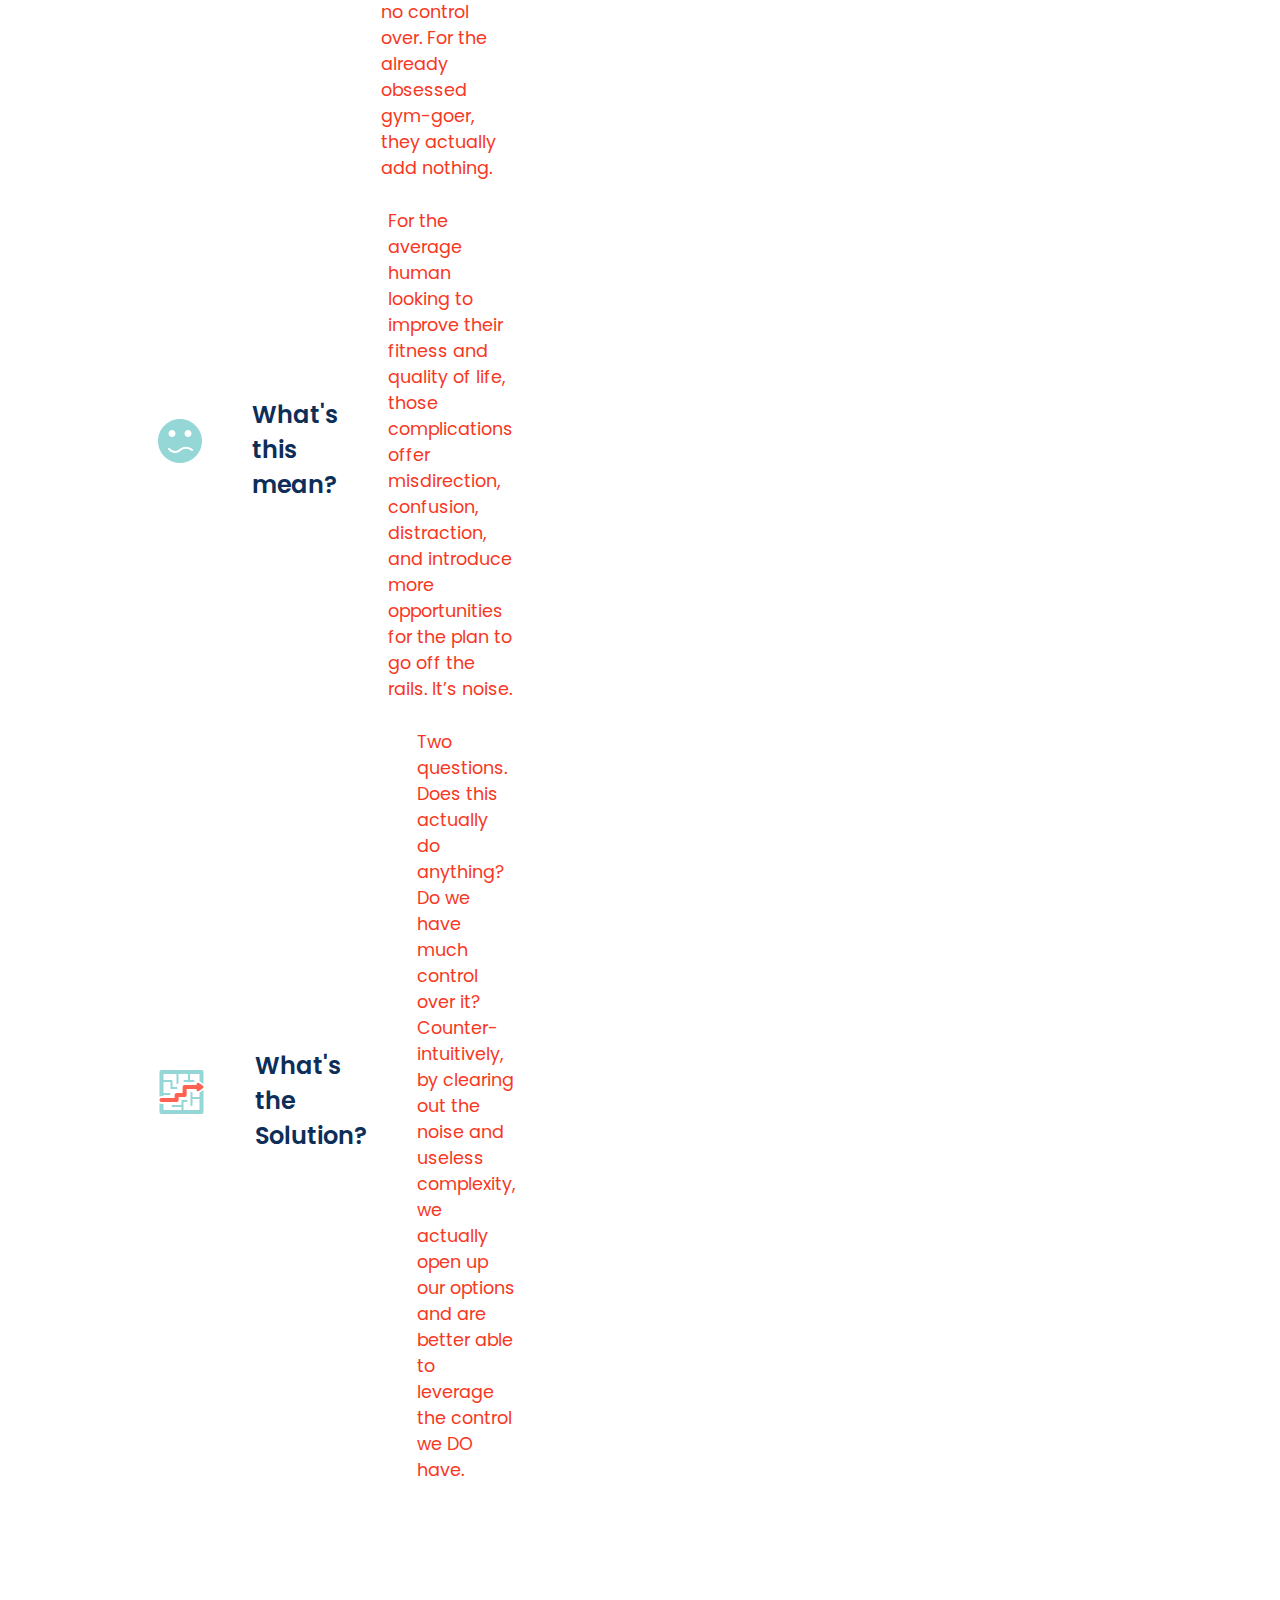
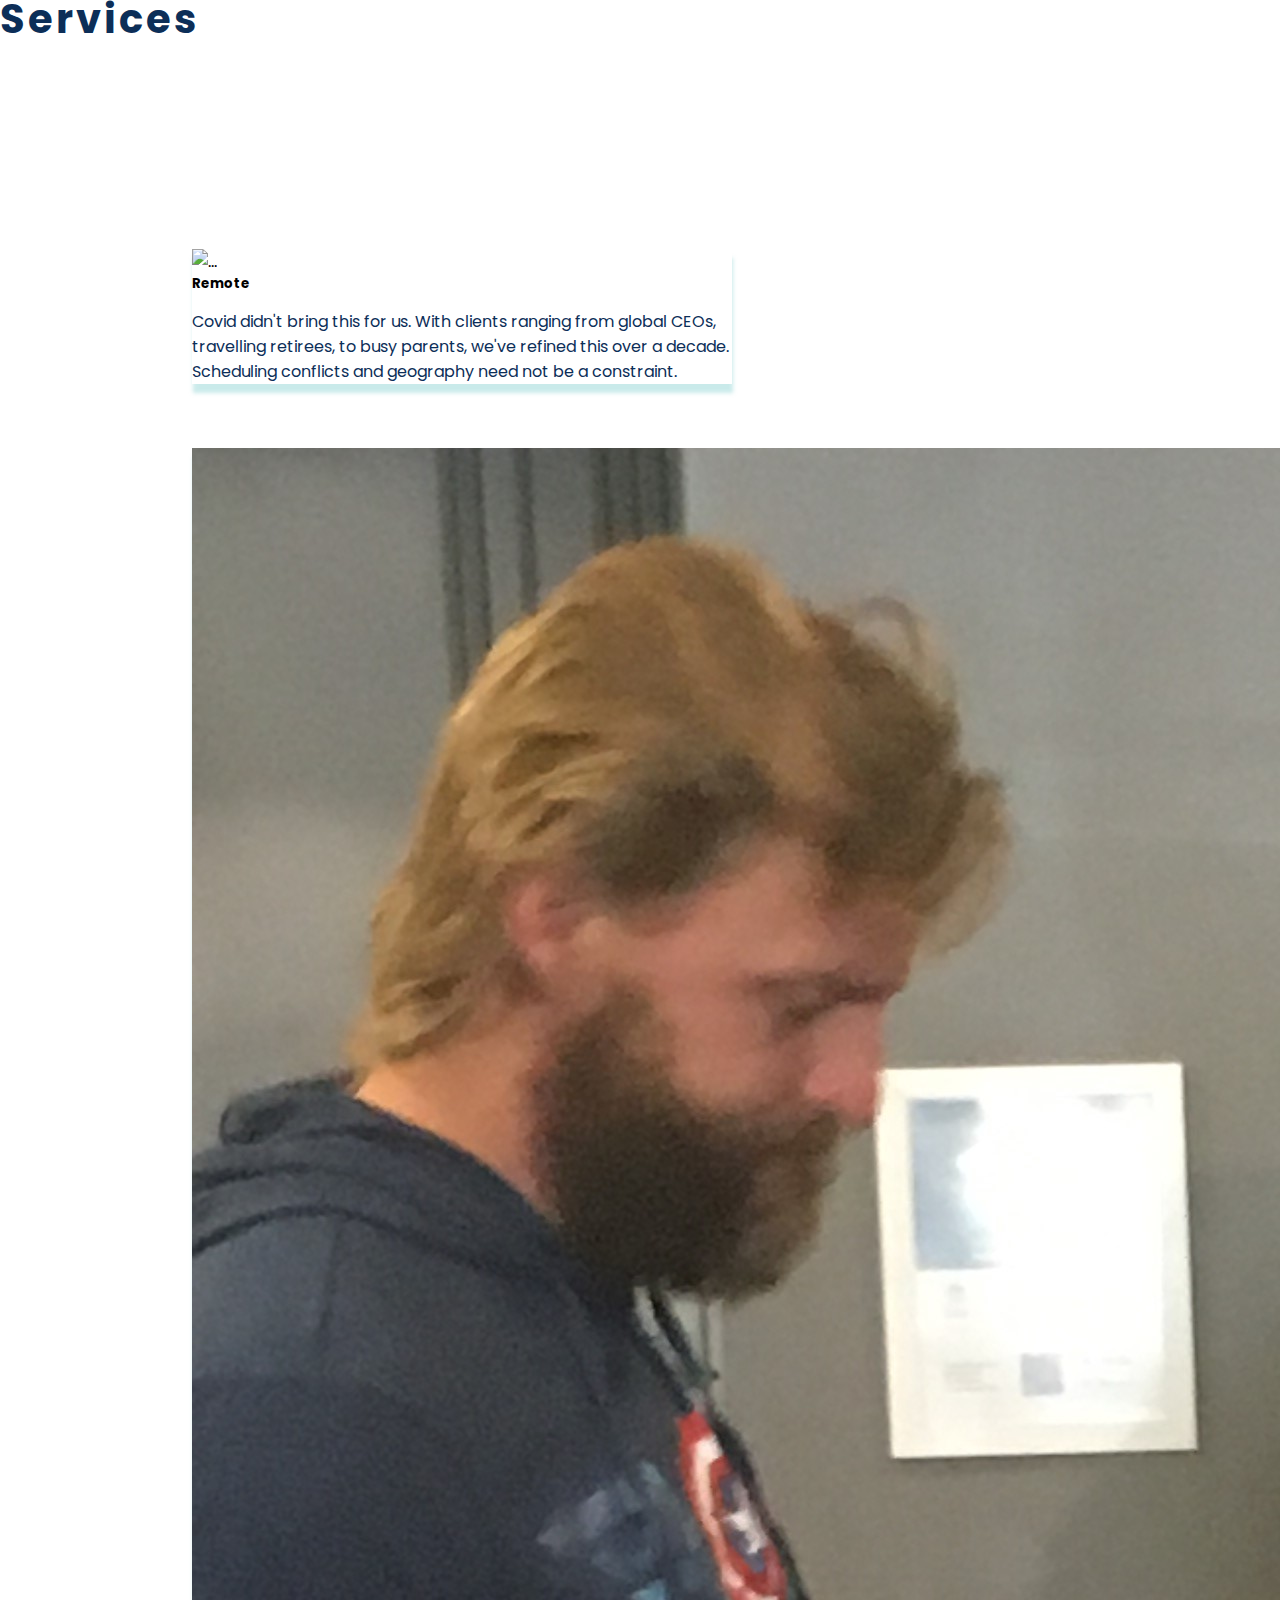
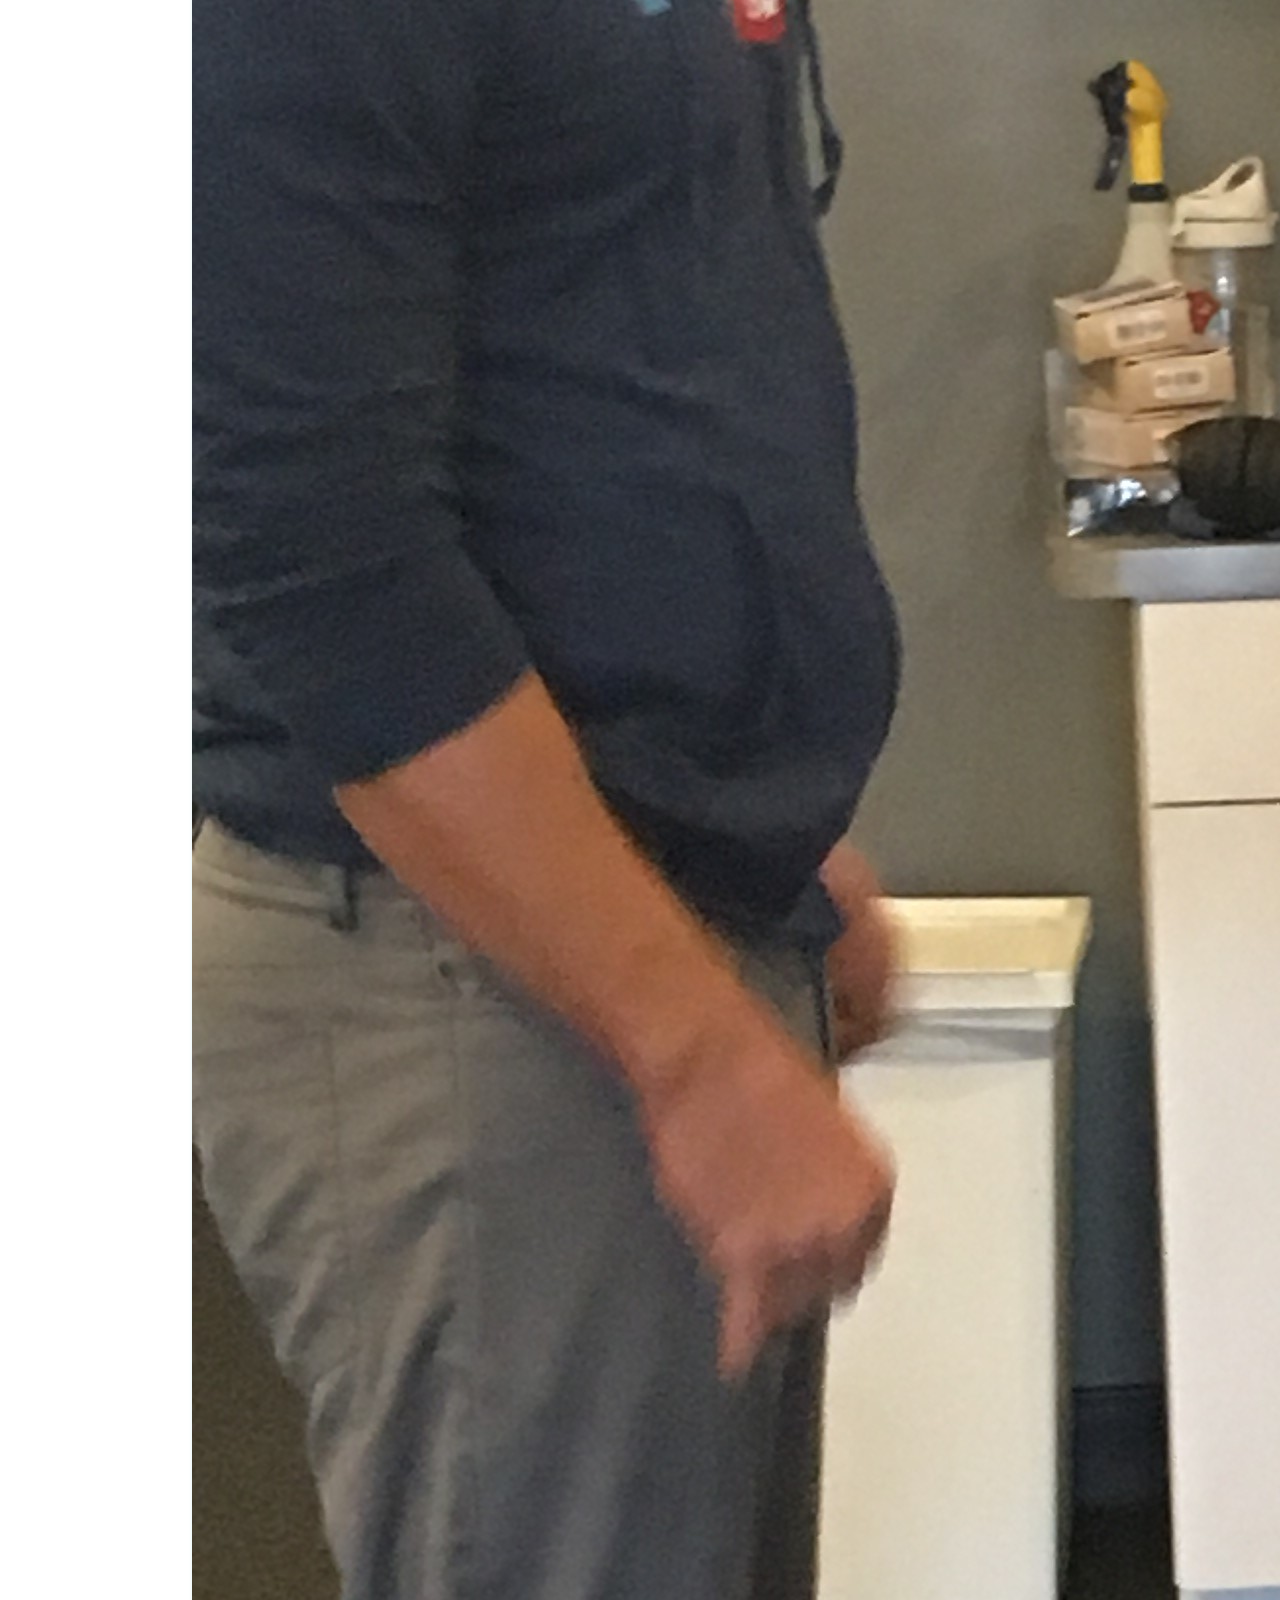
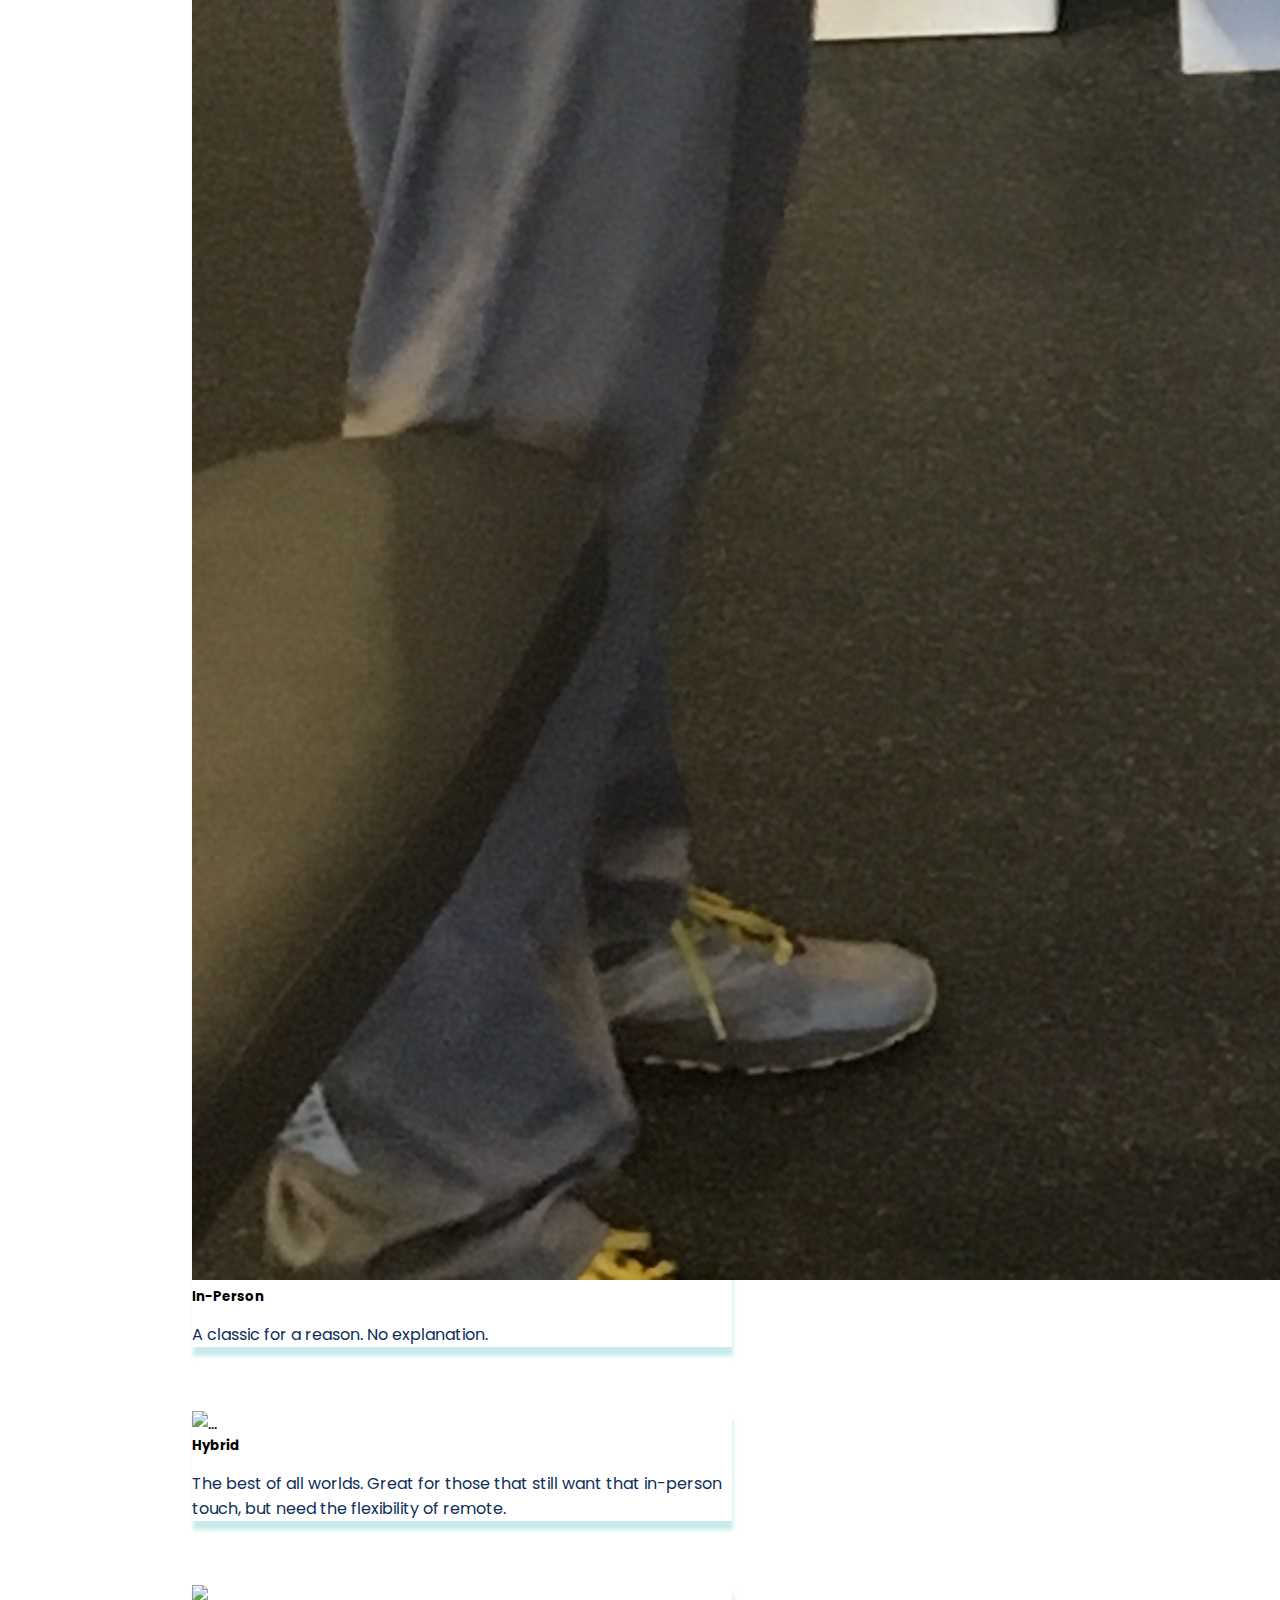
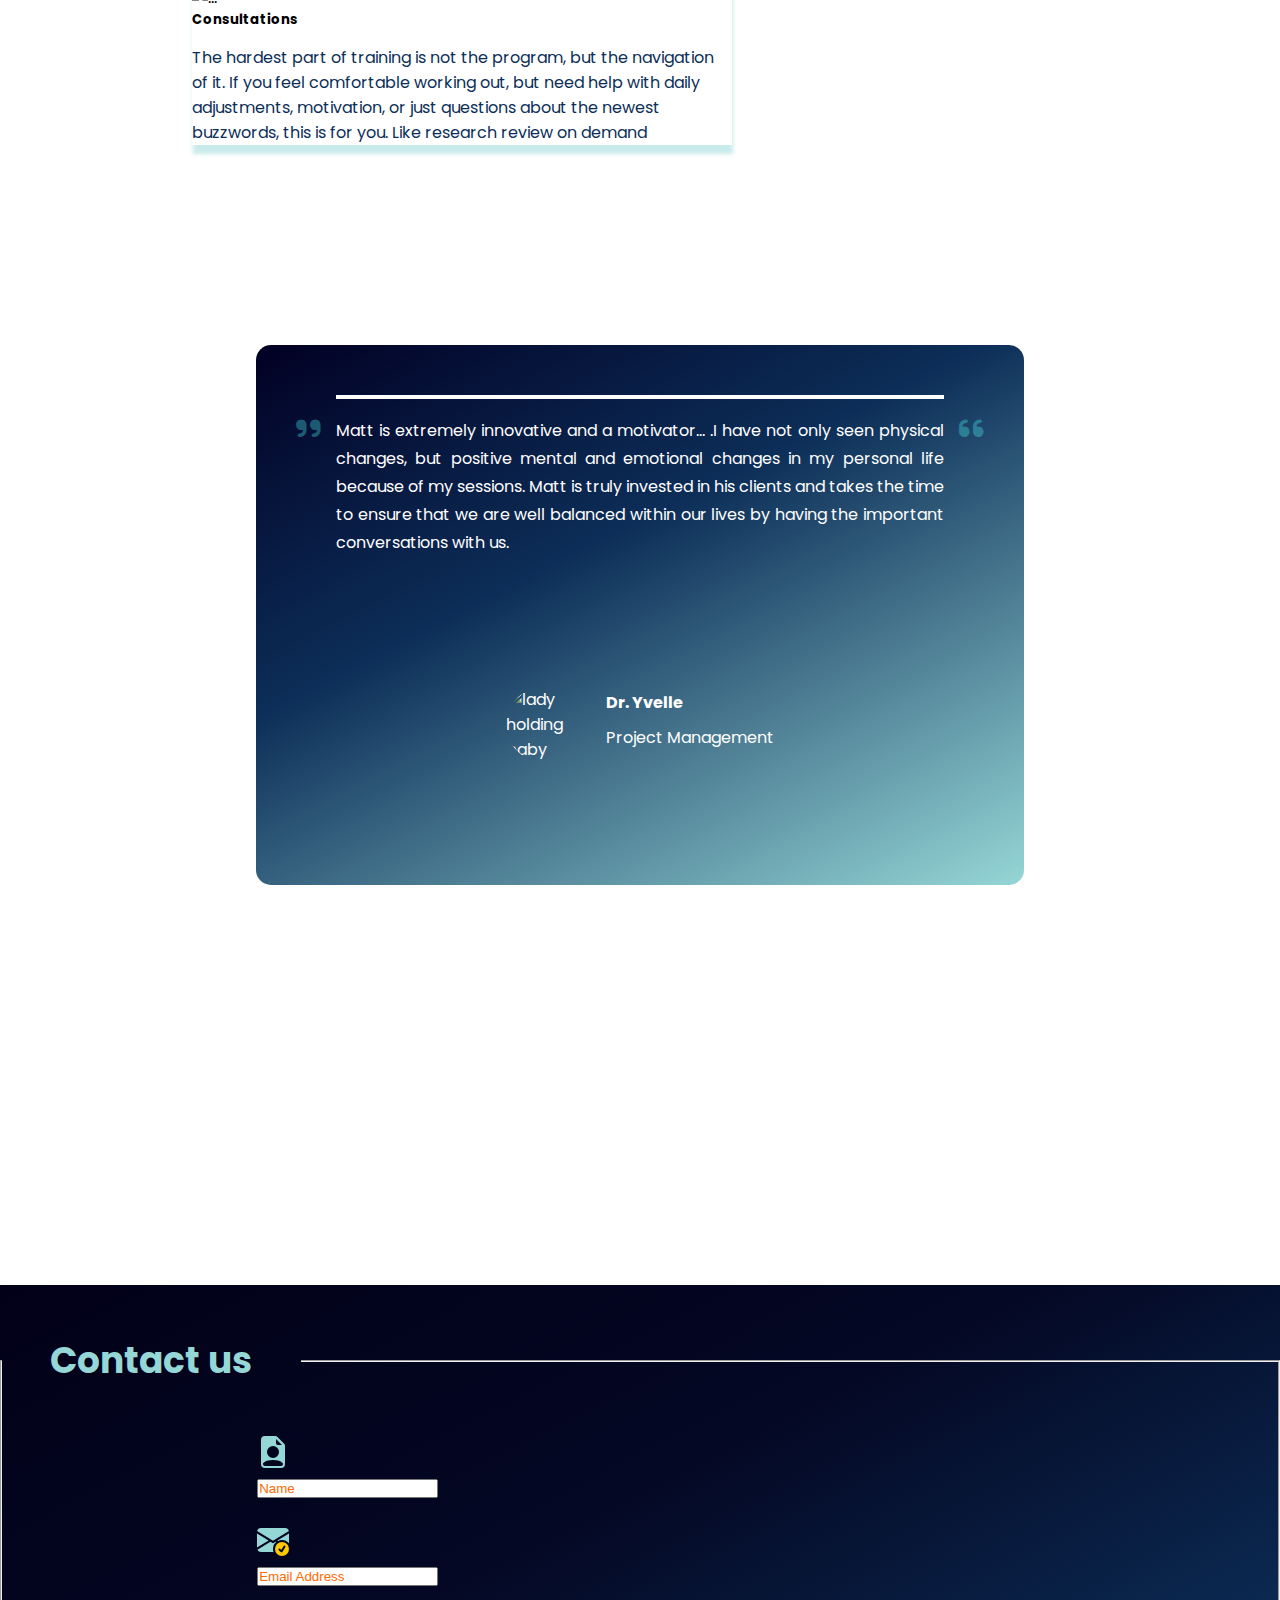
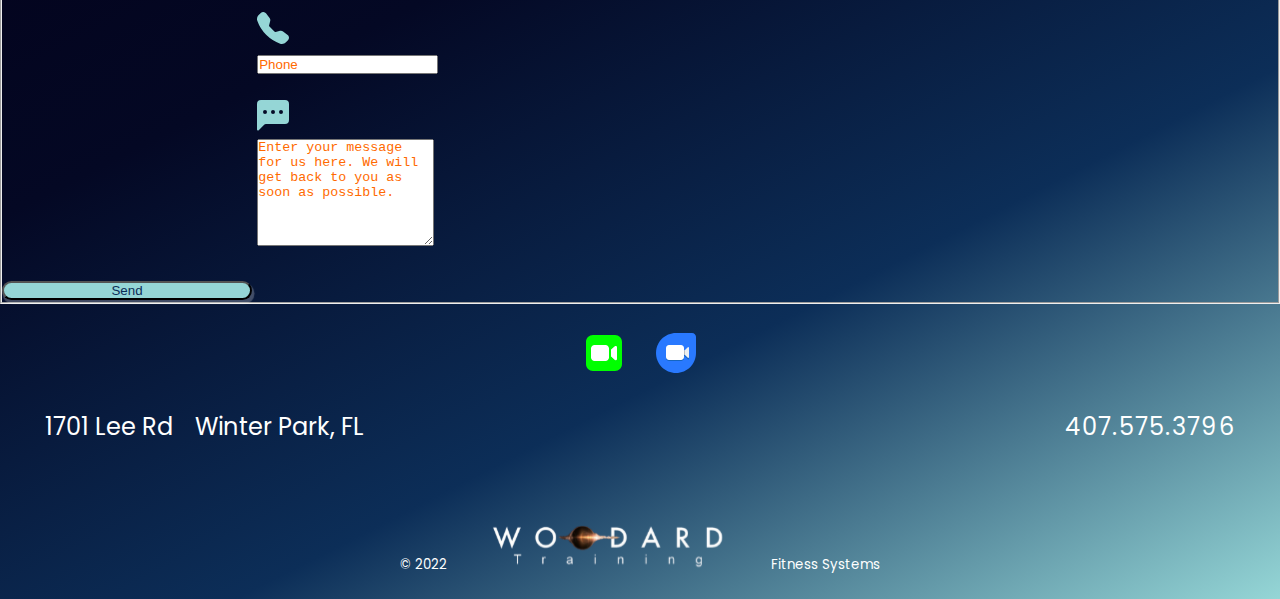
==== commit bf1dc6c9: "add workout page to site" ====
--- a/index.html
+++ b/index.html
@@ -66,6 +66,7 @@
           <li><a href="#about-me">About</a></li>
           <li><a href="#services-link">Services</a></li>
           <li ><a href="#contact-link" >Contact</a></li>
+          <li ><a href="workout-page\workout.html" >Workout</a></li>
           
         </ul>
       </nav>
--- a/style.css
+++ b/style.css
@@ -535,8 +535,10 @@
 /* ----------------------------section services---------------------------------- */
 .services-header {
   color: var(--primary-app-color);
-  font-family: 'Dancing Script';
-  font-size: 3rem;
+  /* font-family: 'Secular One', sans-serif; */
+  
+  
+  font-size: 2.5rem;
   letter-spacing: 3px;
 }
 .services {
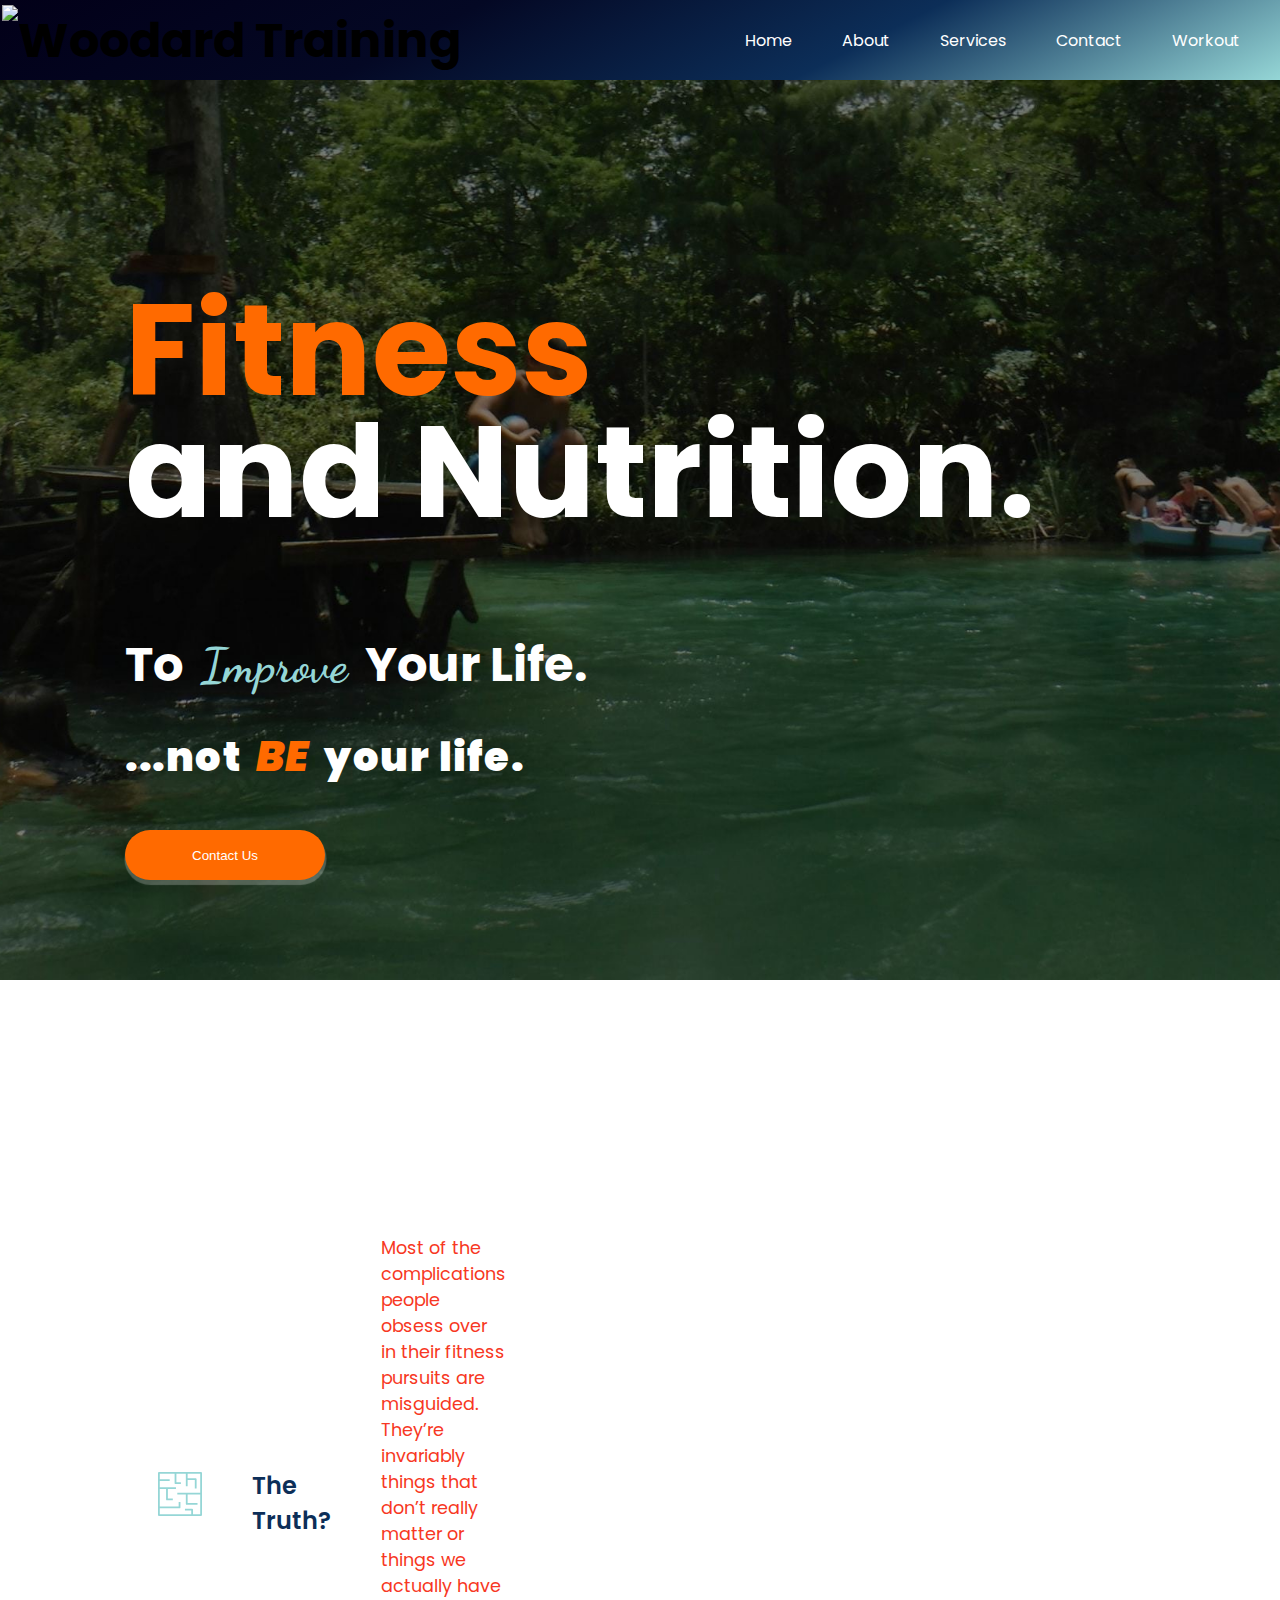
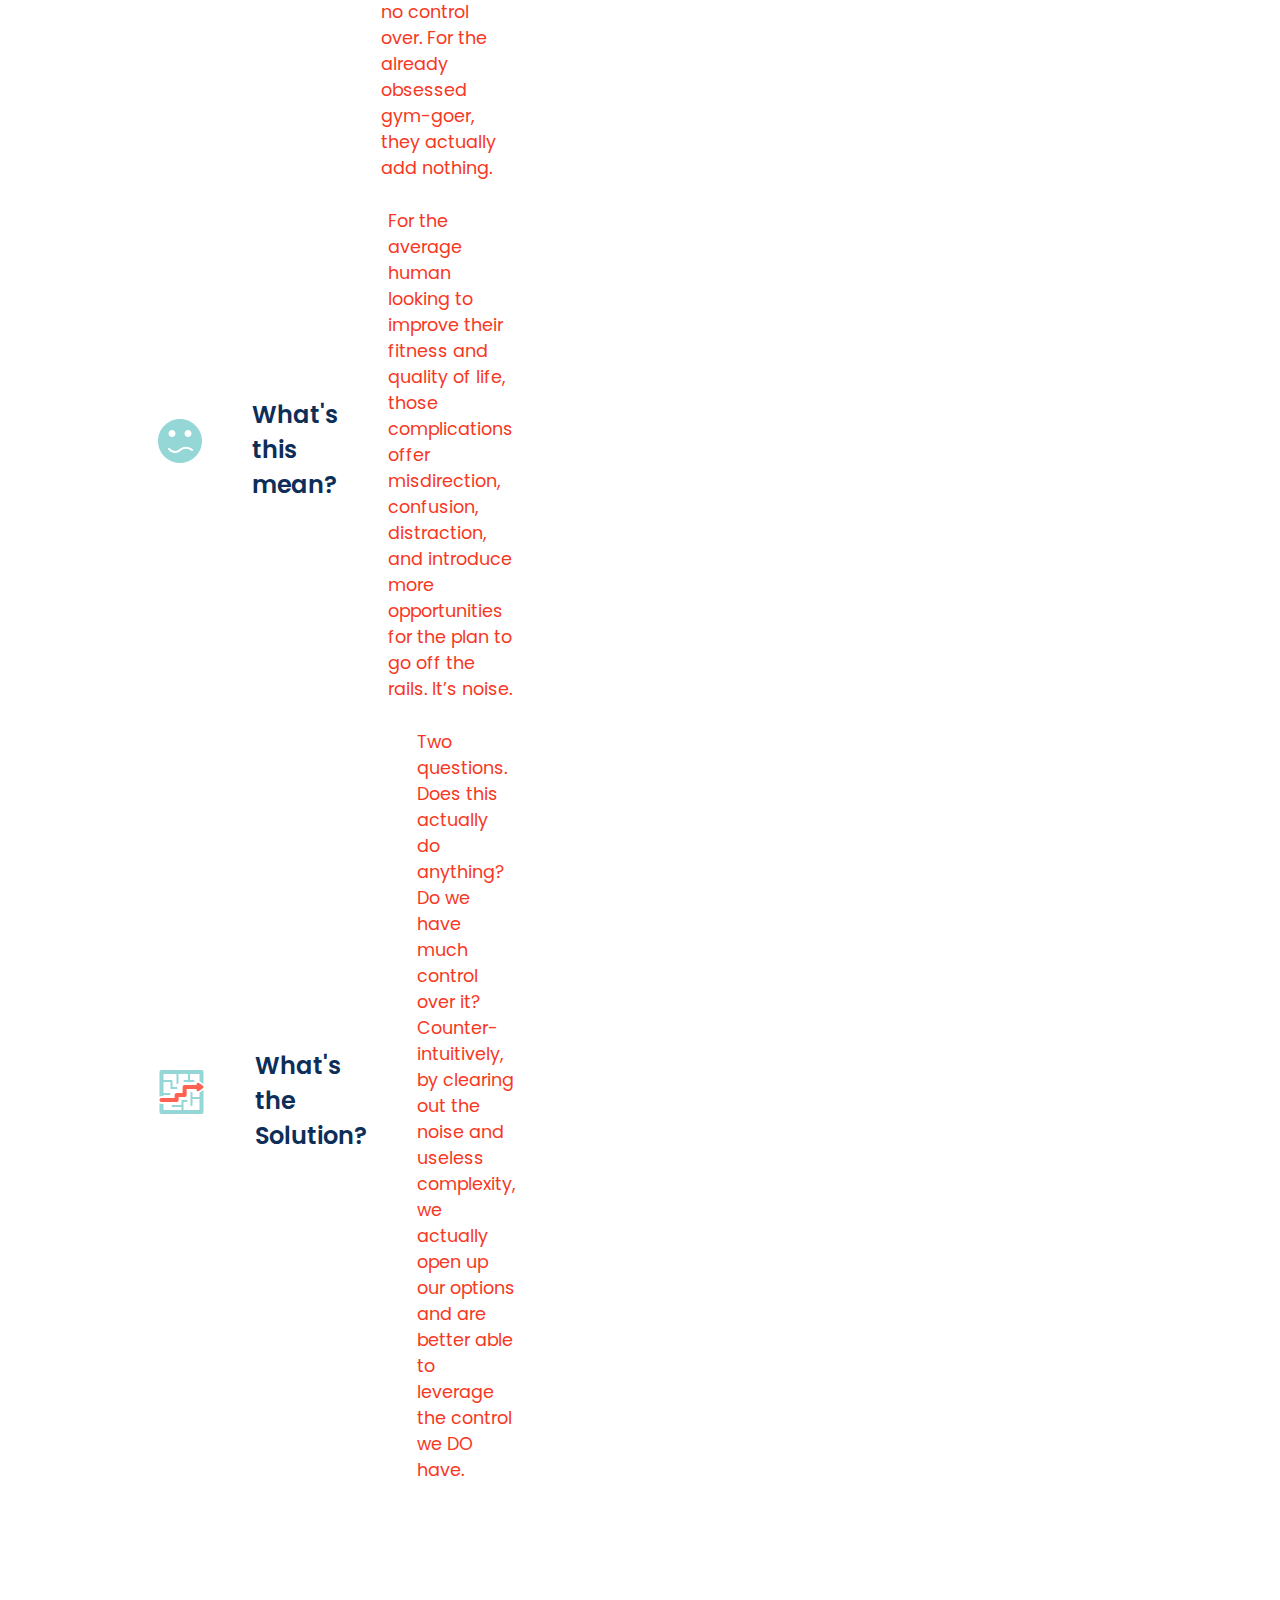
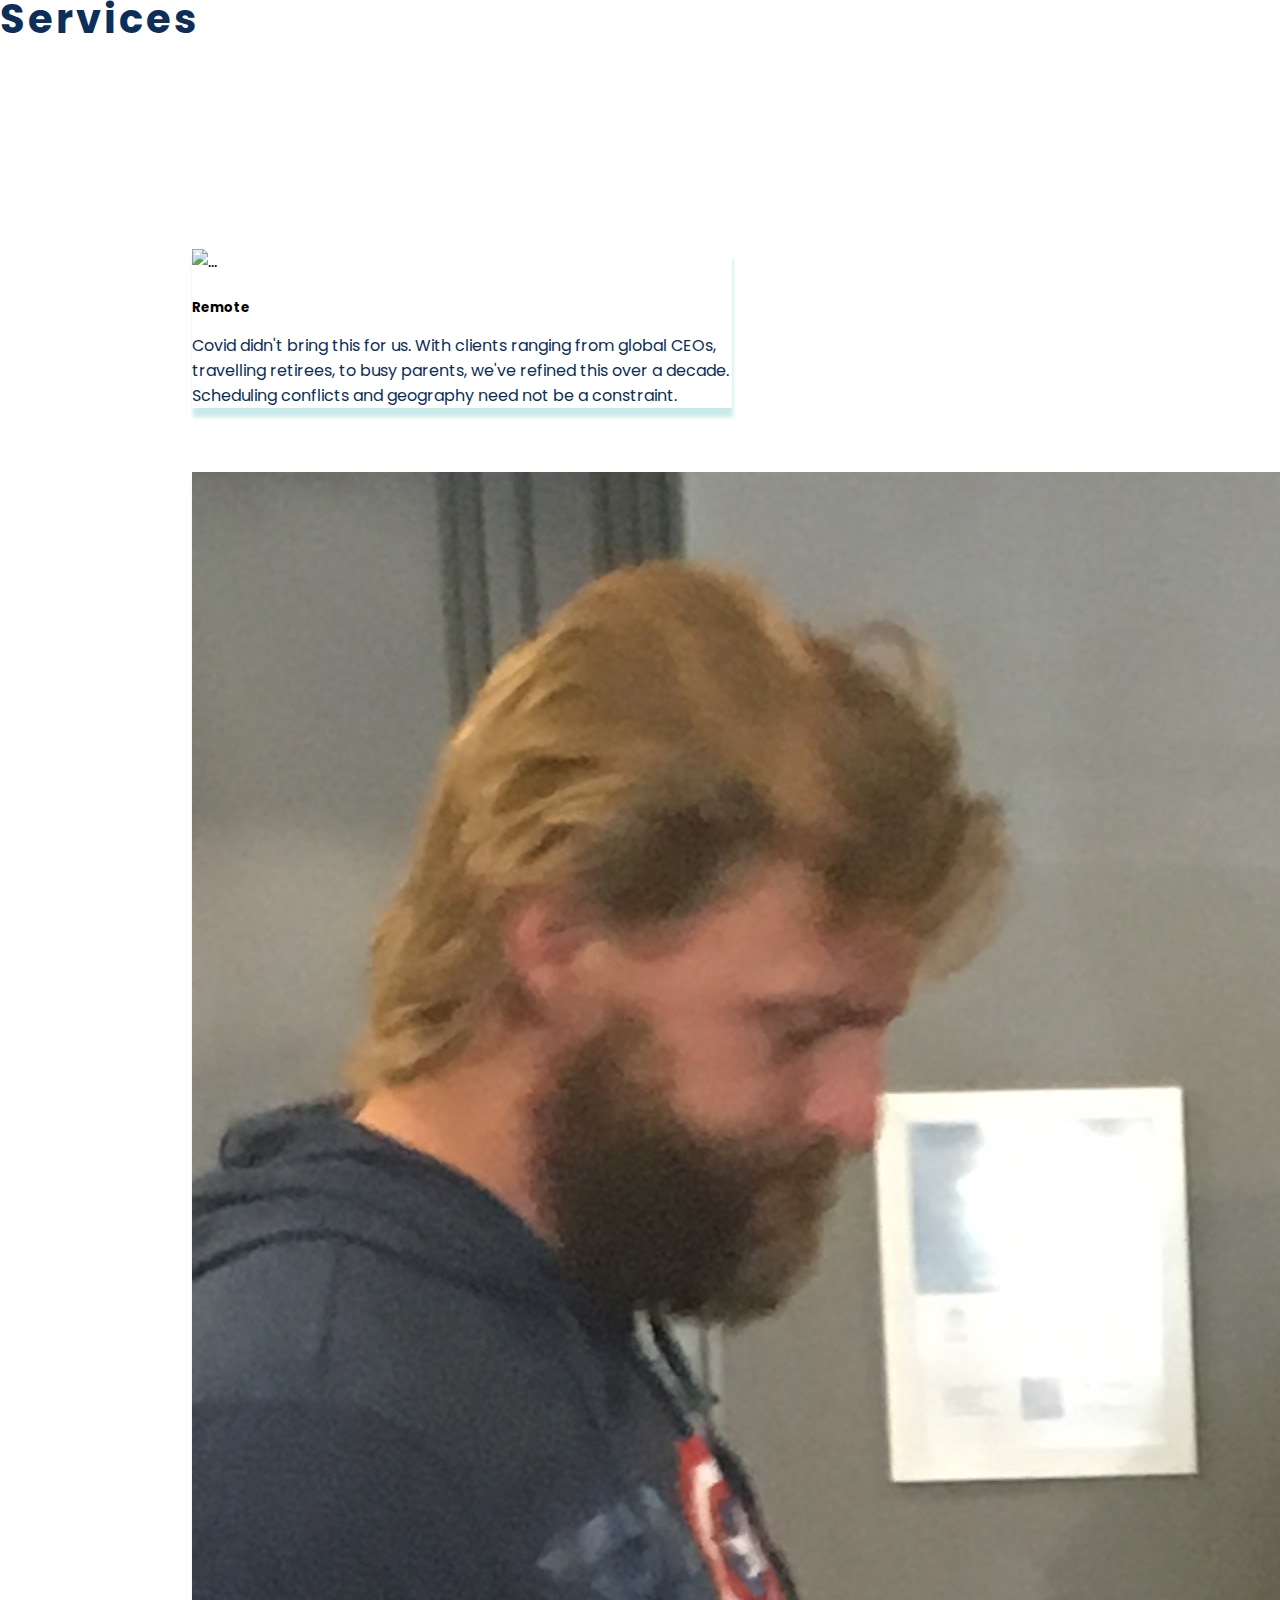
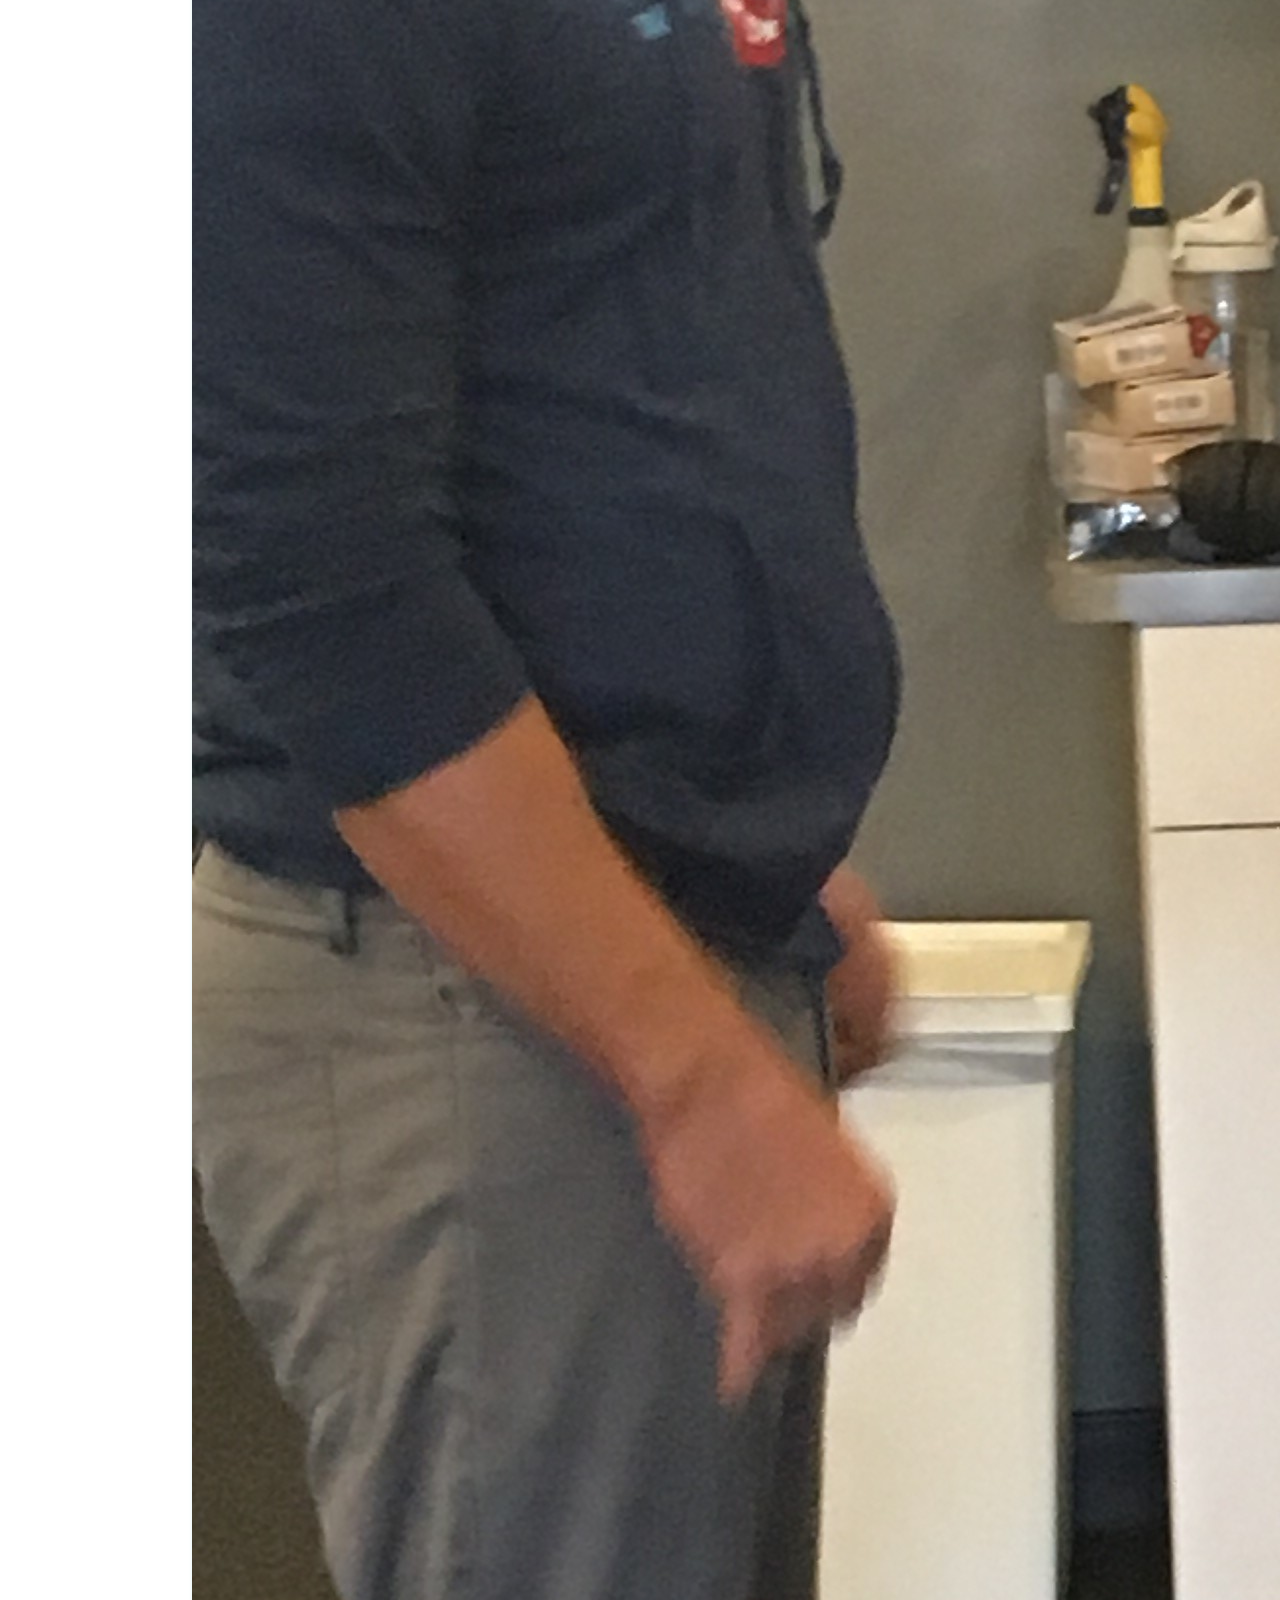
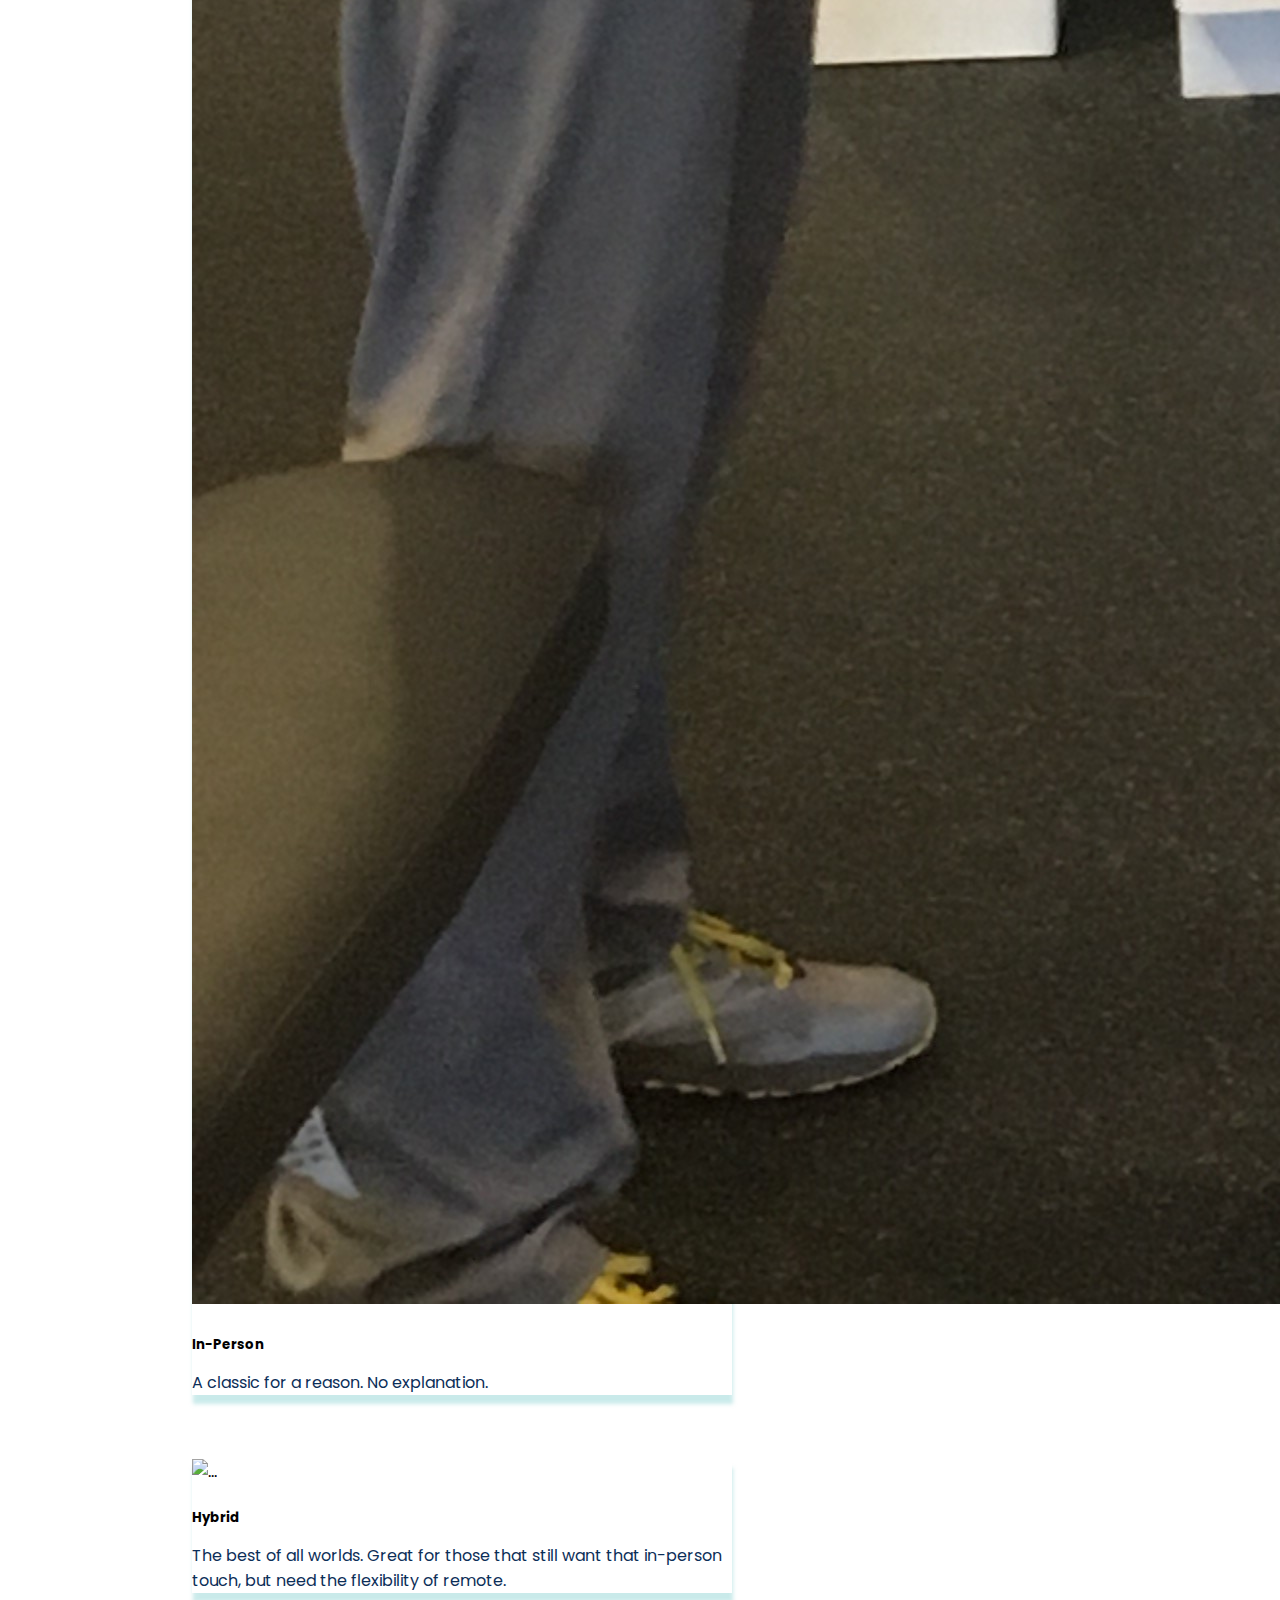
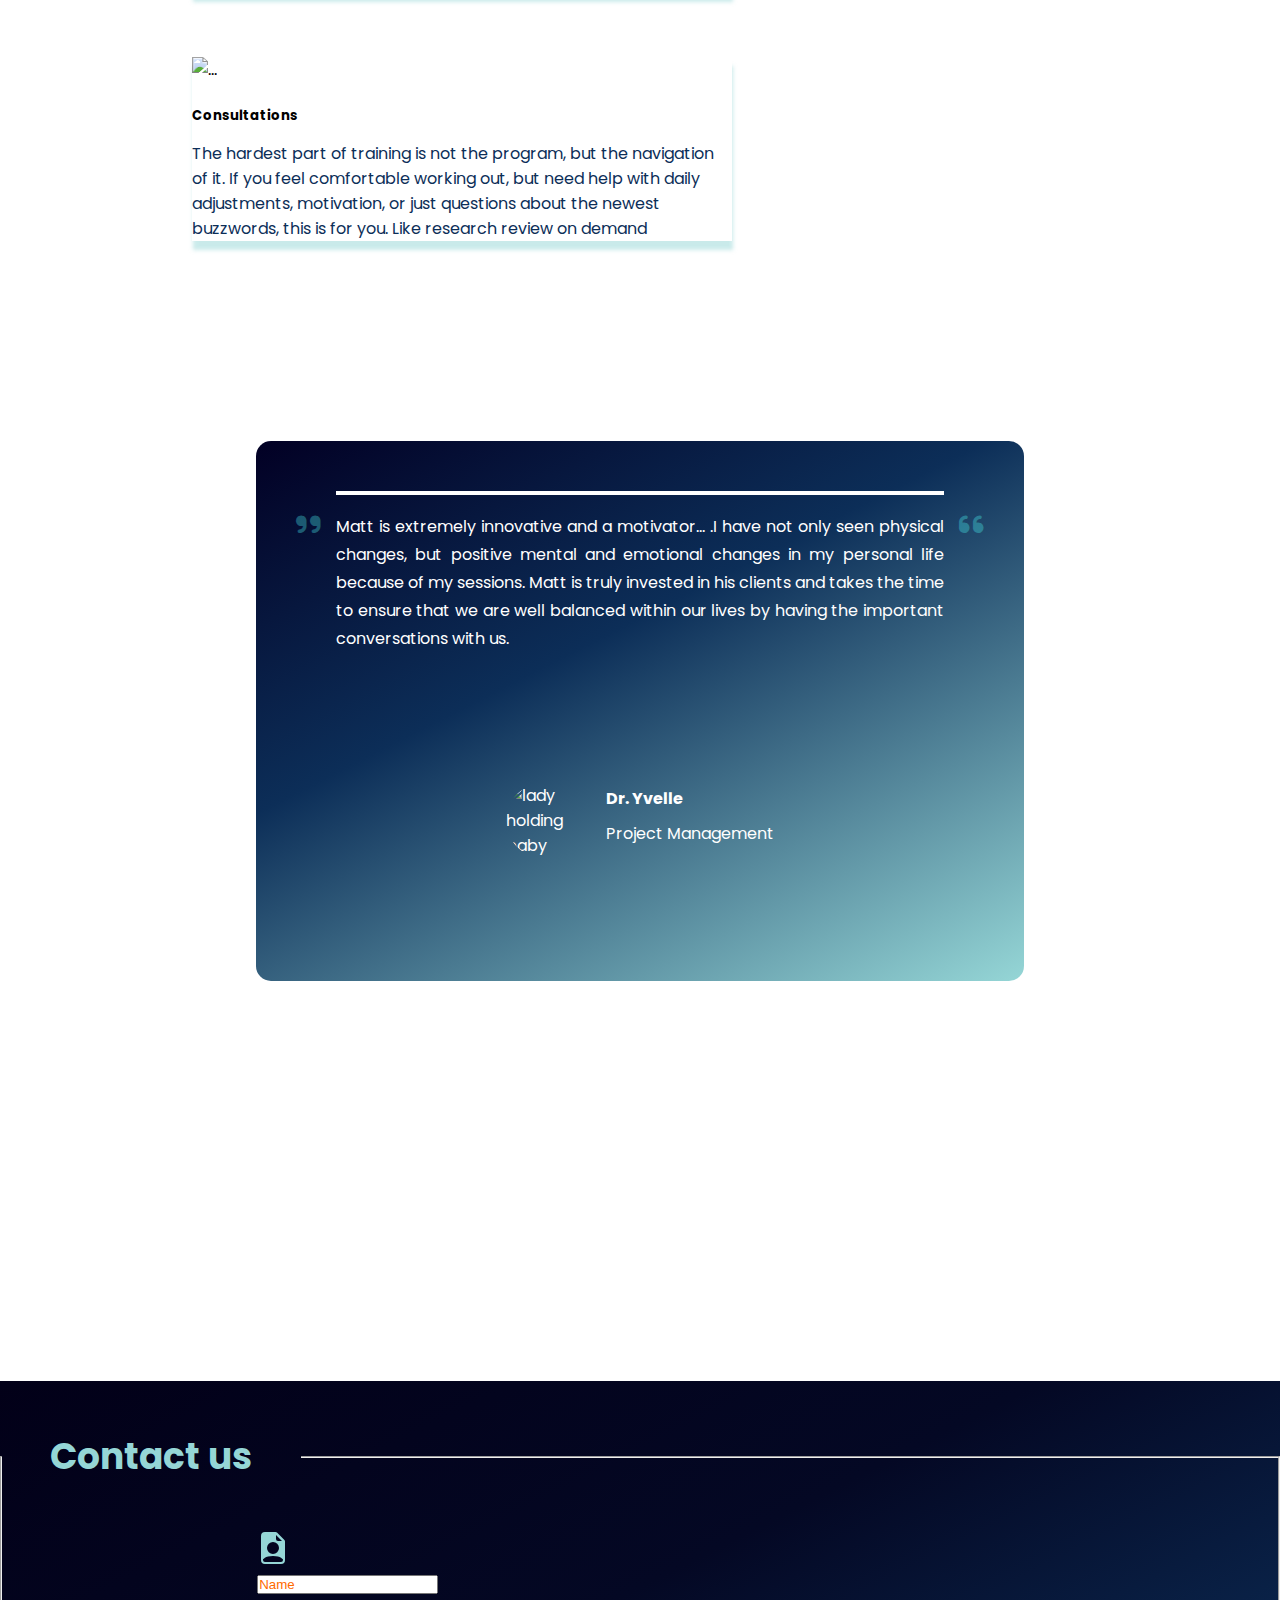
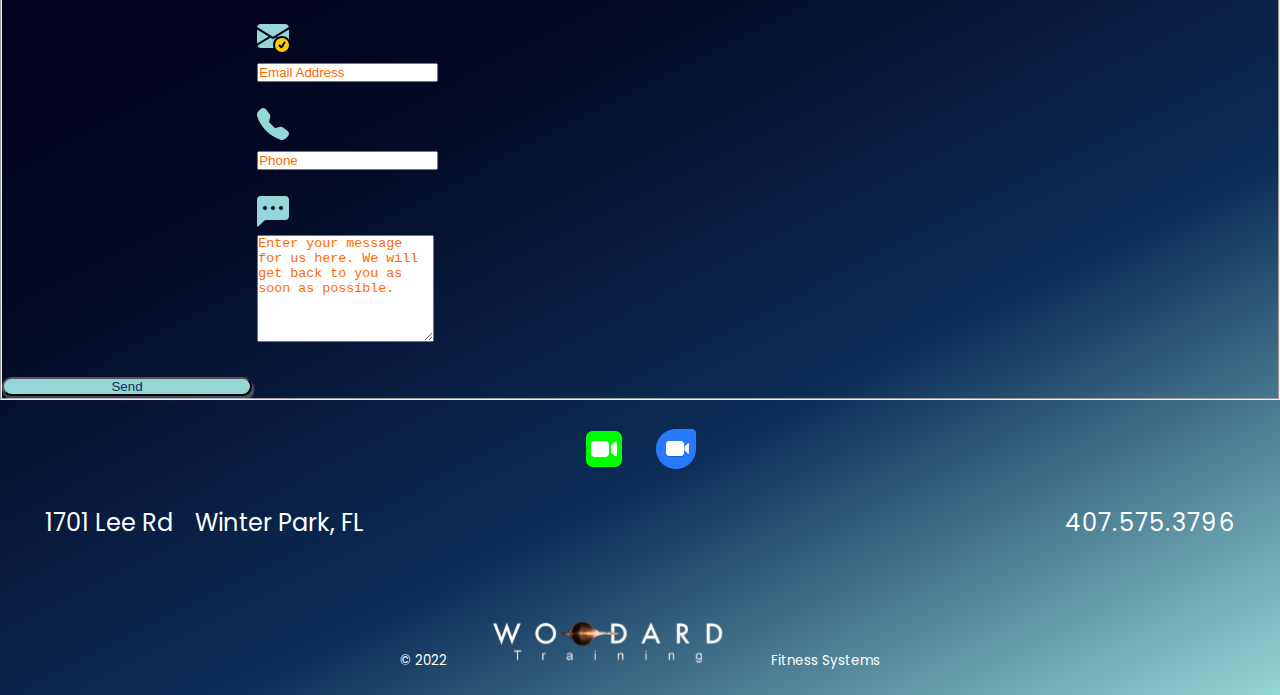
==== commit 7b2d3f80: "some styling. added instructions page for workout page. lots of styling left. May need to completely" ====
--- a/index.html
+++ b/index.html
@@ -66,7 +66,7 @@
           <li><a href="#about-me">About</a></li>
           <li><a href="#services-link">Services</a></li>
           <li ><a href="#contact-link" >Contact</a></li>
-          <li ><a href="workout-page\workout.html" >Workout</a></li>
+          <li ><a href="workout-page\workout.html">Workout</a></li>
           
         </ul>
       </nav>
@@ -75,10 +75,11 @@
         <div class="bar2"></div>
         <div class="bar3"></div>
         <ul class="mobile-menu">
-         <li class="mobile-home"><a href="#">Home</a></li>
+         <!-- <li class="mobile-home"><a href="#">Home</a></li> -->
           <li ><a href="#about-me" class="mobile-about">About</a></li>
           <li><a href="#services-link">Services</a></li>
           <li ><a href="#contact-link" >Contact</a></li>
+           <li ><a href="workout-page\workout.html">Workout</a></li>
         </ul>
       </div>
     </header>
@@ -316,7 +317,7 @@
       <div class="row services-grid" id="services-link">
         <div class="card mb-3 service-cards card-1 " style="max-width: 540px">
           <div class="row g-0">
-            <div class="col-md-4 ">
+            <div class="col-lg-6 ">
               <img 
                 src="https://res.cloudinary.com/dylvkdabj/image/upload/v1646777344/website%20pics%20family/murray-virtual_cndztu.png"
                 class="img-fluid rounded-start card-img-1"
@@ -335,7 +336,7 @@
         </div>
         <div class="card mb-3 service-cards card-2 " style="max-width: 540px">
           <div class="row services-card-2 g-0">
-            <div class="col-md-4">
+            <div class="col-lg-6">
               <img
                 src="images/sandra-squat.jpg"
                 class="img-fluid rounded-start"
@@ -356,7 +357,7 @@
       <div class="row">
         <div class="card mb-3 service-cards card-3 " style="max-width: 540px">
           <div class="row g-0">
-            <div class="col-md-4">
+            <div class="col-lg-6">
               <img
                 src="https://res.cloudinary.com/dylvkdabj/image/upload/v1646777574/website%20pics%20family/sandra-pistol-pregnant_l6wfxc.jpg"
                 class="img-fluid rounded-start"
@@ -375,7 +376,7 @@
         </div>
         <div class="card mb-3 service-cards card-4 " style="max-width: 540px">
           <div class="row g-0">
-            <div class="col-md-4">
+            <div class="col-lg-6">
               <img
                 src="https://res.cloudinary.com/dylvkdabj/image/upload/v1646777497/website%20pics%20family/me-connor-trap_tq2poj.jpg"
                 class="img-fluid rounded-start"
--- a/style.css
+++ b/style.css
@@ -535,9 +535,7 @@
 /* ----------------------------section services---------------------------------- */
 .services-header {
   color: var(--primary-app-color);
-  /* font-family: 'Secular One', sans-serif; */
-  
-  
+
   font-size: 2.5rem;
   letter-spacing: 3px;
 }
@@ -545,6 +543,14 @@
   width: 70%;
   margin: 200px auto;
   /* background-color: var(--primary-app-color); */
+}
+
+.card {
+  border: none;
+}
+
+.col-lg-6 {
+  margin: 0 auto 24px;
 }
 
 .card-3,
@@ -562,6 +568,7 @@
 .service-cards {
   margin-bottom: 28px;
   cursor: pointer;
+  max-width: 600px;
 }
 
 .service-card-text {
@@ -671,17 +678,17 @@
   z-index: 10;
 }
 .modal-container {
-  background: #DFF2BF;
+  background: #dff2bf;
   border-radius: 10px;
   width: 30vw;
   height: 10vh;
-  
+
   max-width: var(--fixed-width);
   text-align: center;
   display: grid;
   place-items: center;
   position: relative;
-  color: #4F8A10
+  color: #4f8a10;
 }
 .close-btn {
   position: absolute;
@@ -703,7 +710,6 @@
   font-size: 1rem;
   margin: 0;
 }
-
 
 /* ===================================================== end modal =============================================================================== */
 
